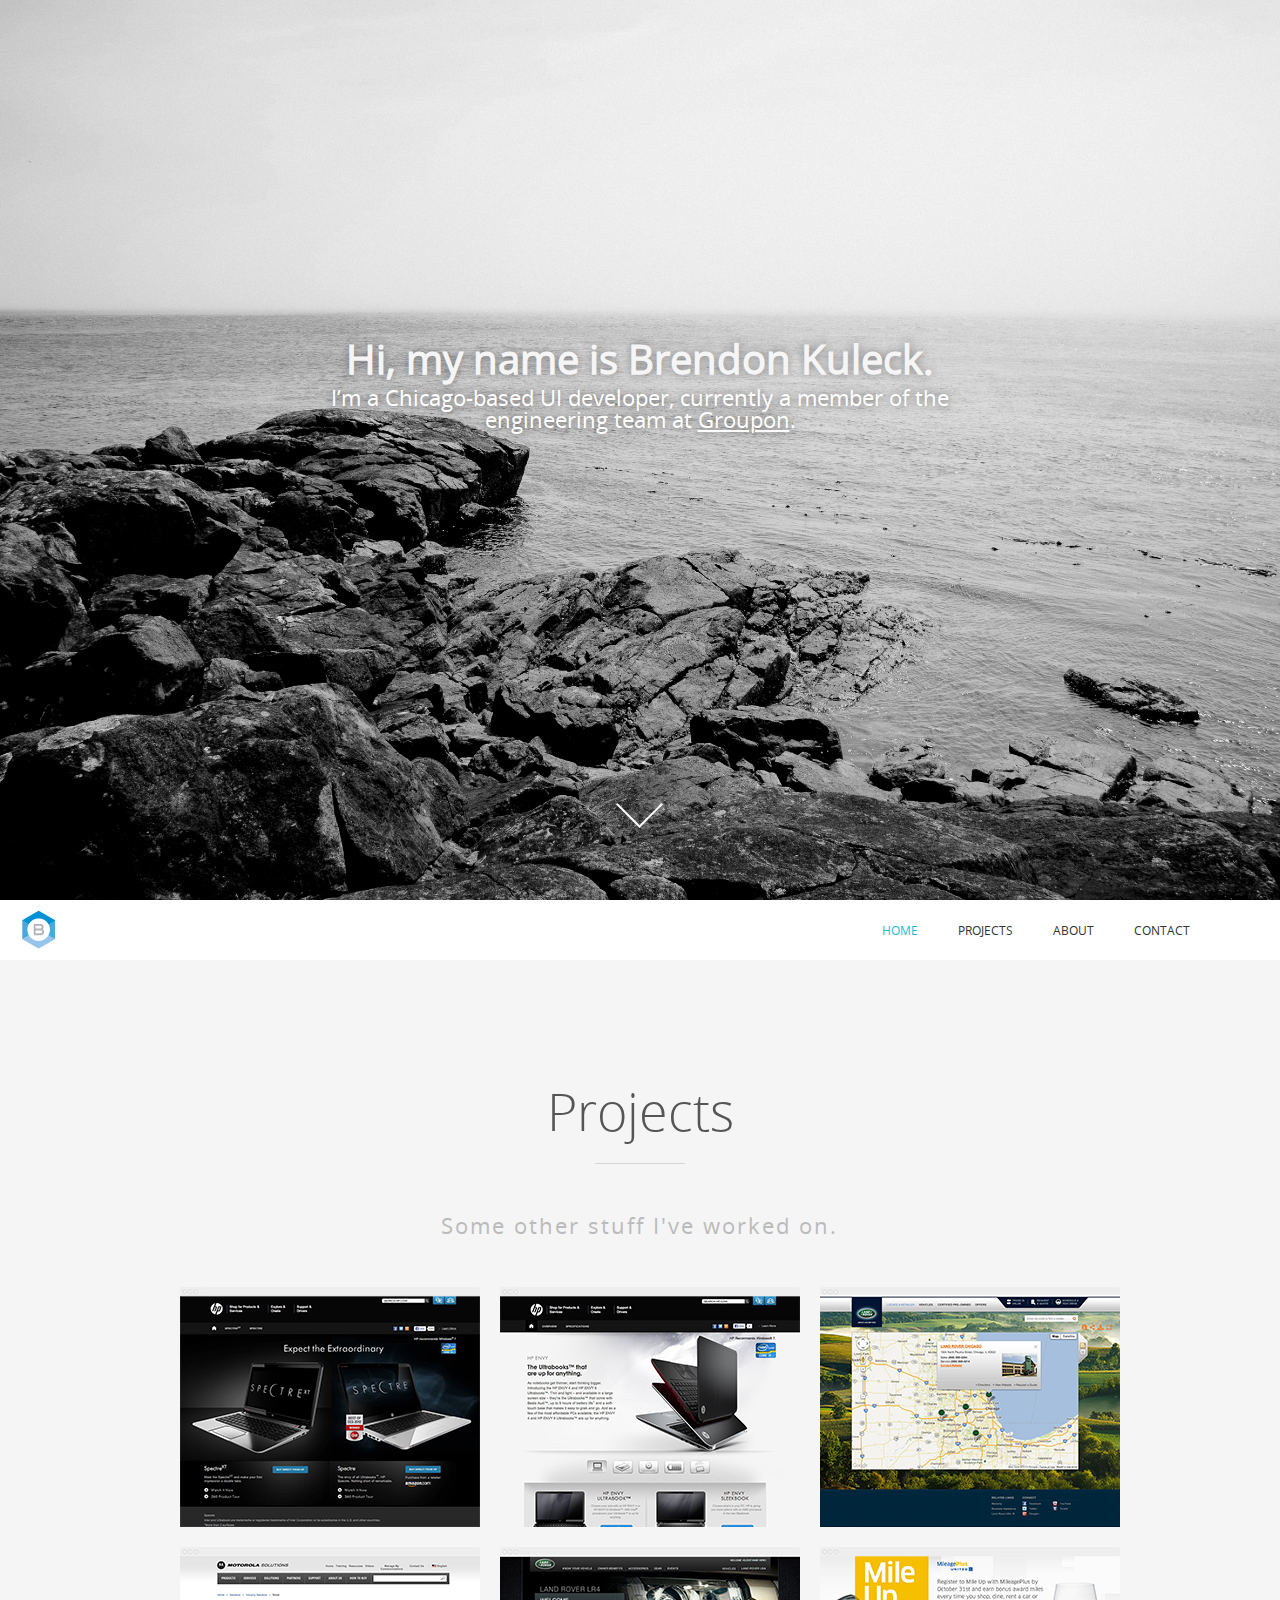
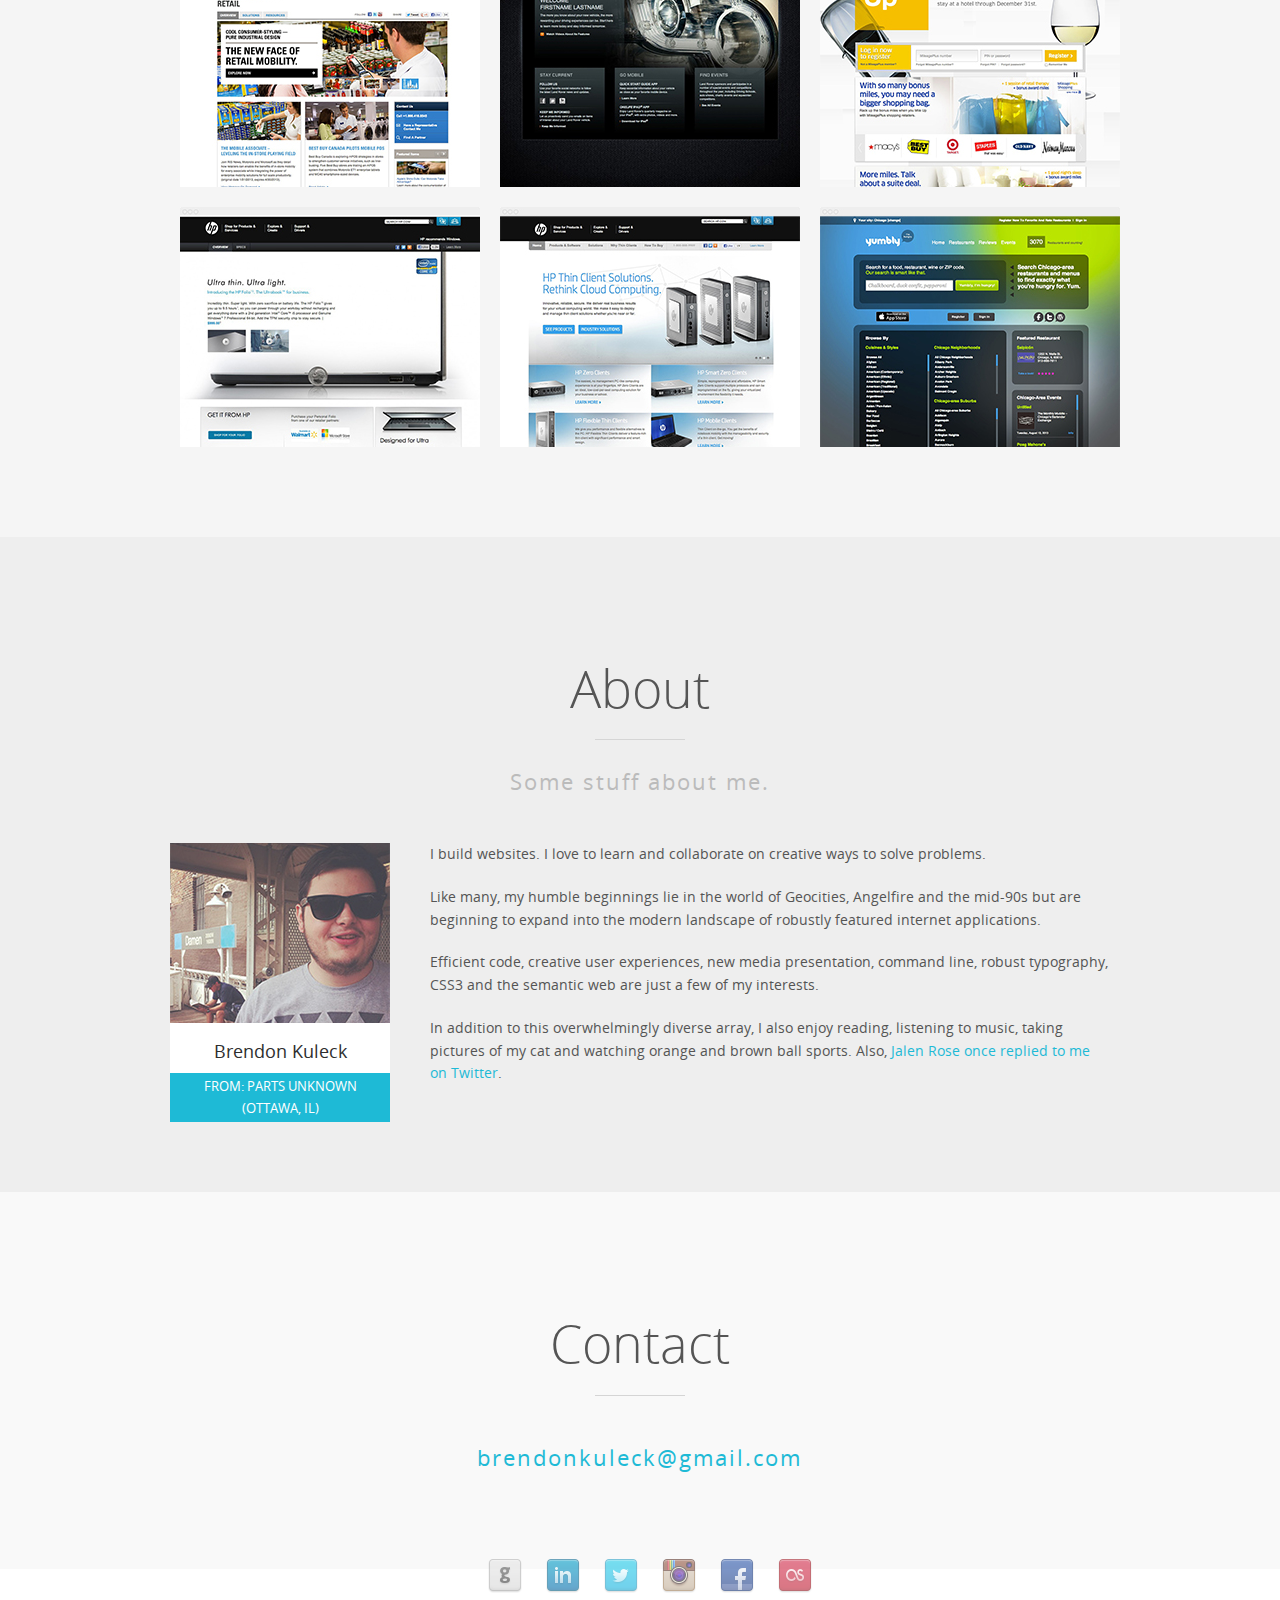
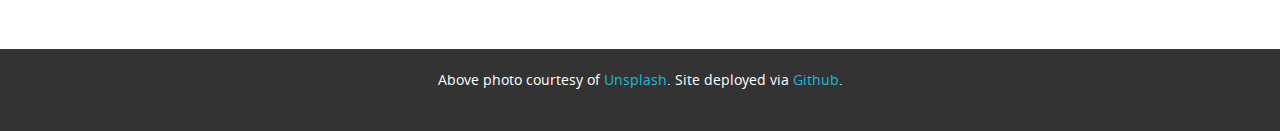
==== index.html @ dd59c775 "Updated hero tagline" ====
<!doctype html>
<!--[if lt IE 7]> <html class="no-js ie6 oldie" lang="en"> <![endif]-->
<!--[if IE 7]>    <html class="no-js ie7 oldie" lang="en"> <![endif]-->
<!--[if IE 8]>    <html class="no-js ie8 oldie" lang="en"> <![endif]-->
<!--[if IE 9]>    <html class="no-js ie9" lang="en"> <![endif]-->
<head>

  <meta charset="utf-8">
  <!-- Title and meta tag /-->
  <title>Brendon Kuleck | UI Developer</title>
  <meta name="description" content="YOUR DESCRIPTION">
  <meta name="author" content="YOURNAME">
  <meta name="keywords" content="YOUR KEYWORDS" />

  <link rel="shortcut icon" href="favicon.ico" type="image/x-icon" />

  <meta name="viewport" content="width=device-width, initial-scale=1.0, maximum-scale=1">

  <!-- Stylesheet /-->
  <link rel="stylesheet" href="css/gumby.css" type="text/css">
  <link rel="stylesheet" href="css/media.css" type="text/css"> 
  <link rel="stylesheet" href="css/style.css" type="text/css">
  <link rel="stylesheet" href="css/skeleton.css" type="text/css">
  <link rel="stylesheet" href="css/javascript.css" type="text/css">
  <link rel="stylesheet" href="css/blue.css" name="colors">   

  <script type="text/javascript" src="js/modernizr.custom.js"></script> 

</head>

<body>
  <!-- HEADER HOME ############################################### -->
  <section id="home">
  	<div class="row">
     <div id="hero-title" class="twelve columns">
      <h1>Hi, my name is Brendon Kuleck.</h1>
      <div class="eight columns centered hero-tagline">
        <p>I’m a Chicago-based UI developer, currently a member of the engineering team at <a href="http://www.groupon.com/" title="Groupon">Groupon</a>.
      </div>
      <div class="roles"></div>
    </div>
    <div id="down_button" class="fade-it"><a href="#projects"></a></div>
  </div>
</section>
<!-- END HEADER HOME ############################################### -->

<!-- NAVIGATION ############################################### -->
<div class="nav-container">
 <nav>
   <div id="logo"><a href="#"><img alt="B" src="img/logo_small.png"></a></div>
   <ul>
     <li><a href="#home" class="selected">Home</a></li>
     <li><a href="#projects">Projects</a></li>
     <li><a href="#about">About</a></li>
     <li><a href="#contact">Contact</a></li>
   </ul>
 </nav>
</div> 
<!-- END NAV ############################################### -->

<!-- PORTFOLIO ############################################### -->

<section id="projects">
  <div class="row">
    <div class="twelve columns centered">
      <h2>Projects
        <i class="title_line"></i>
      </h2>
    </div>
  </div>
  <div class="row">
    <div class="eleven columns centered">
      <p class="subtitle">Some other stuff I've worked on.</p>
    </div>
  </div>
  <div class="row">
    <div class="portfolio bottom-4" id="portfolio">
     <div class="container top-5 clearfix">
      <div id="contain"> 
        <div class="one-third column item element-3 HP" data-categories="HP Spectre">
          <a class="fancybox" href="img/img_hp-spectre-1.jpg" data-fancybox-group="gallery1" title="Homepage featuring both varieties of Spectre laptops">
            <img src="img/img_hp-spectre_thumb.jpg" alt="" class="pic" />
            <div class="img-caption">
            <div class="desc"><h3>HP Spectre</h3><p>HTML5, CSS3, jQuery, YouTube API, Git</p><span class="mag-glass"></span></div>
            </div>
          </a>
          <a class="fancybox" href="img/img_hp-spectre-2.jpg" data-fancybox-group="gallery1" title="Video embedded in jQuery lightbox using YouTube API"></a>
          <a class="fancybox" href="img/img_hp-spectre-3.jpg" data-fancybox-group="gallery1" title="360 Interactive Flash product tour opens in jQuery lightbox"></a>
          <a class="fancybox" href="img/img_hp-spectre-4.jpg" data-fancybox-group="gallery1" title="Simple hero area with 3 column body layout"></a>
          <a class="fancybox" href="img/img_hp-spectre-5.jpg" data-fancybox-group="gallery1" title="2 column layout featuring cells of varying heights"></a>
        </div>

        <div class="one-third column item element-3" data-categories="HP Envy">
          <a class="fancybox" href="img/img_hp-envy-1.jpg" data-fancybox-group="gallery2" title="jQuery carousel, nav buttons with hover effects">
            <img src="img/img_hp-envy_thumb.jpg" alt="" class="pic" />
            <div class="img-caption">
            <div class="desc"><h3>HP Envy</h3><p>HTML5, CSS3, jQuery, YouTube API, Git</p><span class="mag-glass"></span></div>
            </div>
          </a>
          <a class="fancybox" href="img/img_hp-envy-2.jpg" data-fancybox-group="gallery2" title="3 column layout below hero section"></a>
          <a class="fancybox" href="img/img_hp-envy-3.jpg" data-fancybox-group="gallery2" title="360 Interactive Flash product tour opens in jQuery lightbox"></a>
          <a class="fancybox" href="img/img_hp-envy-4.jpg" data-fancybox-group="gallery2" title="2 column layout featuring cells of varying heights"></a>
        </div>

        <div class="one-third column item element-3 Land Rover" data-categories="Land Rover">
          <a class="fancybox" href="img/img_land-rover-1.jpg" data-fancybox-group="gallery3" 
          title="Locator: Map view">
            <img src="img/img_land-rover_thumb.jpg" alt="" class="pic" />
            <div class="img-caption">
            <div class="desc"><h3>LR Dealer Locator</h3><p>HTML5, CSS3, jQuery, Googlemaps API, DocPad, Git</p><span class="mag-glass"></span></div>
            </div>
          </a>
          <a class="fancybox" href="img/img_land-rover-2.jpg" data-fancybox-group="gallery3" title="Locator: List view"></a>
          <a class="fancybox" href="img/img_land-rover-3.jpg" data-fancybox-group="gallery3" title="jQuery carousel using HTML5 data-attributes to build out the markup"></a>
          <a class="fancybox" href="img/img_land-rover-4.jpg" data-fancybox-group="gallery3" title="Certified Pre-Owned"></a>
          <a class="fancybox" href="img/img_land-rover-5.jpg" data-fancybox-group="gallery3" title="Trade In Value form, using Kelley Blue Book API"></a>
          <a class="fancybox" href="img/img_land-rover-6.jpg" data-fancybox-group="gallery3" title="Request a Quote form"></a>
          <a class="fancybox" href="img/img_land-rover-7.jpg" data-fancybox-group="gallery3" title="Schedule a Test Drive form"></a>
        </div>

        <div class="one-third column item element-3 Photography Motorola" data-categories="Moto Solutions">
          <a class="fancybox" href="img/img_moto-solutions-1.jpg" data-fancybox-group="gallery4" title="Overview with hero and sidebar jQuery carousels, jQuery tab switching functionality">
            <img src="img/img_moto-solutions_thumb.jpg" alt="" class="pic" />
            <div class="img-caption">
            <div class="desc"><h3>Moto Solutions</h3><p>HTML5, CSS3, jQuery, Brightcove API, Twitter API, Git</p><span class="mag-glass"></span></div>
            </div>
          </a>
          <a class="fancybox" href="img/img_moto-solutions-2.jpg" data-fancybox-group="gallery4" title="2 column body w/ jQuery & Twitter sidebar modules"></a>
          <a class="fancybox" href="img/img_moto-solutions-3.jpg" data-fancybox-group="gallery4" title="YouTube video embedded in jQuery lightbox"></a>
          <a class="fancybox" href="img/img_moto-solutions-4.jpg" data-fancybox-group="gallery4" title="4 column layout w/ jQuery & Twitter sidebar modules"></a>
          <a class="fancybox" href="img/img_moto-solutions-5.jpg" data-fancybox-group="gallery4" title="2 column layout w/ jQuery & Twitter sidebar modules"></a>
        </div>

        <div class="one-third column item element-3 Land Rover" data-categories="Land Rover">
          <a class="fancybox" href="img/img_lr-welcome-1.jpg" data-fancybox-group="gallery5" title="Land Rover customer landing">
            <img src="img/img_lr-welcome_thumb.jpg" alt="" class="pic" />
            <div class="img-caption">
            <div class="desc"><h3>LR Welcome Sites</h3><p>HTML5, CSS3, jQuery, YouTube API, Git</p><span class="mag-glass"></span></div>
            </div>
          </a>
          <a class="fancybox" href="img/img_lr-welcome-2.jpg" data-fancybox-group="gallery5" title="Video player (YouTube API) and video dashboard (YouTube API + jQuery)"></a>
          <a class="fancybox" href="img/img_lr-welcome-3.jpg" data-fancybox-group="gallery5" title="Videos and Titles loaded using HTML5 data-attributes"></a>
          <a class="fancybox" href="img/img_lr-welcome-4.jpg" data-fancybox-group="gallery5" title="2 column layout with side hero"></a>
          <a class="fancybox" href="img/img_lr-welcome-5.jpg" data-fancybox-group="gallery5" title="YouTube API + jQuery Accessories video"></a>
          <a class="fancybox" href="img/img_lr-welcome-6.jpg" data-fancybox-group="gallery5" title="3 column layout with bottom hero"></a>
        </div>

        <div class="one-third column item element-3 United" data-categories="United">
          <a class="fancybox" href="img/img_united-mileage-1.jpg" data-fancybox-group="gallery6" title="Landing page w/ registration form">
            <img src="img/img_united-mileage_thumb.jpg" alt="" class="pic" />
            <div class="img-caption">
            <div class="desc"><h3>United MilagePlus</h3><p>HTML5, CSS3, jQuery, Git</p><span class="mag-glass"></span></div>
            </div>
          </a>
          <a class="fancybox" href="img/img_united-mileage-2.jpg" data-fancybox-group="gallery6" title="MileagePlus offers"></a>
          <a class="fancybox" href="img/img_united-mileage-3.jpg" data-fancybox-group="gallery6" title="Registration success lightbox"></a>
          <a class="fancybox" href="img/img_united-mileage-4.jpg" data-fancybox-group="gallery6" title="Member offers"></a>
          <a class="fancybox" href="img/img_united-mileage-5.jpg" data-fancybox-group="gallery6" title="Additional Member offers"></a>
        </div>

        <div class="one-third column item element-3 HP" data-categories="HP Folio">
          <a class="fancybox" href="img/img_hp-folio-1.jpg" data-fancybox-group="gallery7" title="">
            <img src="img/img_hp-folio_thumb.jpg" alt="" class="pic" />
            <div class="img-caption">
            <div class="desc"><h3>HP Folio</h3><p>HTML5, CSS3, jQuery, Git</p><span class="mag-glass"></span></div>
            </div>
          </a>
          <a class="fancybox" href="img/img_hp-folio-2.jpg" data-fancybox-group="gallery7" title=""></a>
          <a class="fancybox" href="img/img_hp-folio-3.jpg" data-fancybox-group="gallery7" title=""></a>
          <a class="fancybox" href="img/img_hp-folio-4.jpg" data-fancybox-group="gallery7" title=""></a>
        </div>

        <div class="one-third column item element-3 HP" data-categories="HP Thin">
          <a class="fancybox" href="img/img_hp-thin-1.jpg" data-fancybox-group="gallery8" title="Landing with hero jQuery carousel, 2 column layout">
            <img src="img/img_hp-thin_thumb.jpg" alt="" class="pic" />
            <div class="img-caption">
            <div class="desc"><h3>HP Thin Clients</h3><p>HTML5, CSS3, jQuery, Git</p><span class="mag-glass"></span></div>
            </div>
          </a>
          <a class="fancybox" href="img/img_hp-thin-2.jpg" data-fancybox-group="gallery8" title="jQuery menu and sub-nav"></a>
          <a class="fancybox" href="img/img_hp-thin-3.jpg" data-fancybox-group="gallery8" title="Hero with 4 column layout"></a>
          <a class="fancybox" href="img/img_hp-thin-4.jpg" data-fancybox-group="gallery8" title=""></a>
        </div>

        <div class="one-third column item element-3 Yumbly" data-categories="Yumbly">
          <a class="fancybox" href="img/img_yumbly-1.jpg" data-fancybox-group="gallery9" title="Homepage w/ jQuery sidebar">
            <img src="img/img_yumbly_thumb.jpg" alt="" class="pic" />
            <div class="img-caption">
            <div class="desc"><h3>Yumbly</h3><p>HTML5, CSS3, jQuery</p><span class="mag-glass"></span></div>
            </div>
          </a>
          <a class="fancybox" href="img/img_yumbly-2.jpg" data-fancybox-group="gallery9" title="Homepage body widgets"></a>
          <a class="fancybox" href="img/img_yumbly-3.jpg" data-fancybox-group="gallery9" title="Restaurants w/ jQuery sidebar"></a>
          <a class="fancybox" href="img/img_yumbly-4.jpg" data-fancybox-group="gallery9" title="Restaurant detail"></a>
          <a class="fancybox" href="img/img_yumbly-5.jpg" data-fancybox-group="gallery9" title="Reviews w/ jQuery sidebar"></a>
        </div>
      </div>
    </div>
  </div>
</section>


<!-- ABOUT SECTION ############################################### -->

<section id="about">
  <div class="row">
   <div class="twelve columns centered">
    <h2>About<i class="title_line"></i></h2>
    <div class="eleven columns centered">
    <p class="subtitle">Some stuff about me.</p>
  </div>
 </div>
</div>

<div class="row">
  <div class="three columns">
    <div class="portraits">
     <img alt="PORTRAITNAME" src="img/profile.jpg"/>
     <span class="name">Brendon Kuleck</span><br/>
     <span class="poste">From: PARTS UNKNOWN (Ottawa, IL)</span>
    </div>
  </div>
  <div class="nine columns about-intro">
    <p>I build websites. I love to learn and collaborate on creative ways to solve problems.</p>
    <p>Like many, my humble beginnings lie in the world of Geocities, Angelfire and the mid-90s but are beginning to expand into the modern landscape of robustly featured internet applications.</p>
    <p>Efficient code, creative user experiences, new media presentation, command line, robust typography, CSS3 and the semantic web are just a few of my interests.</p>
    <p>In addition to this overwhelmingly diverse array, I also enjoy reading, listening to music, taking pictures of my cat and watching orange and brown ball sports. Also, <a href="https://twitter.com/JalenRose/status/277310949604601856">Jalen Rose once replied to me on Twitter</a>.</p>
  </div>
</div>  

</section>

<!-- CONTACT SECTION ############################################### -->

<section id="contact">
  <div class="row">
    <div class="twelve columns centered">
      <h2>Contact
       <i class="title_line"></i>
     </h2>
    </div>
  </div>

<div class="row">
  <div class="eleven columns centered">
    <p class="subtitle"><a href="mailto:brendonkuleck@gmail.com">brendonkuleck@gmail.com</a></p>
  </div>
</div>

<div class="twelve columns social-contact">
  <div class="social-contact_inner">
    <ul>
      <li class="social-icon_github"><a href="http://github.com/bdkay" target="_blank">&nbsp;</a></li>
      <li class="social-icon_linkedin"><a href="http://linkedin.com/in/brendonkuleck" target="_blank">&nbsp;</a></li>
      <li class="social-icon_twitter"><a href="http://twitter.com/catrainbow" target="_blank">&nbsp;</a></li>
      <li class="social-icon_instagram"><a href="http://instagram.com/bdkay" target="_blank">&nbsp;</a></li>
      <li class="social-icon_facebook"><a href="http://facebook.com/brendon.kuleck" target="_blank">&nbsp;</a></li>
      <li class="social-icon_lastfm"><a href="http://last.fm/user/bdkay"  target="_blank">&nbsp;</a></li>
    </ul>
  </div>
</div>
</section>


<!-- END CONTACT SECTION ############################################### -->


<!-- TWITTER MODULE ############################################### -->  

<section id="twitter_module">
 
</section>

<!-- END TWITTER MODULE ############################################### -->  


<!-- FOOTER ############################################### -->

<footer>
 <div class="row">
   <div class="twelve columns">
    <p>Above photo courtesy of <a href="http://unsplash.com/" target="_blank">Unsplash</a>. Site deployed via <a href="http://github.com" target="_blank">Github</a>.</p>
  </div>
</div>

</footer>

<!-- END FOOTER ############################################### -->


<!-- JAVASCRIPTS ############################################### -->  

<script src="js/jquery-1.9.1.min.js" type="text/javascript"></script>
<script src="js/jquery.scrollto.js"></script>
<script src="js/waypoints.min.js" type="text/javascript"></script>
<script src="js/twitter/jquery.tweet.js"type="text/javascript"></script>
<script src="js/scripts.js" type="text/javascript"></script>
<script src="js/fancybox/jquery.fancybox.js"></script>
<script src="js/colortip.js"></script>
<script src="js/jquery.qtip-1.0.0-rc3.min.js"></script>


<!-- END JAVASCRIPTS ############################################### -->  

  <!--[if lt IE 7 ]>
    <script src="//ajax.googleapis.com/ajax/libs/chrome-frame/1.0.3/CFInstall.min.js"></script>
    <script>window.attachEvent('onload',function(){CFInstall.check({mode:'overlay'})})</script>
    <![endif]-->

</body>
</html>
---- css/gumby.css ----
@charset "UTF-8";
/*
* Gumby Framework Version 2.0
* ---------------------------
* Follow @gumbycss on twitter and spread the love.
* We worked super hard on making this awesome and released it to the web.
* All we ask is you leave this intact. #gumbyisawesome
*
* http://www.gumbyframework.com/
*/
html, body, div, span, applet, object, iframe, h1, h2, h3, h4, h5, h6, p, blockquote, pre, a, abbr, acronym, address, big, cite, code, del, dfn, em, img, ins, kbd, q, s, samp, small, strike, strong, sub, sup, tt, var, b, u, i, center, dl, dt, dd, ol, ul, li, fieldset, form, label, legend, table, caption, tbody, tfoot, thead, tr, th, td, article, aside, canvas, details, embed, figure, figcaption, footer, header, hgroup, menu, nav, output, ruby, section, summary, time, mark, audio, video {
  margin: 0;
  padding: 0;
  border: 0;
  font: inherit;
  font-size: 100%;
  vertical-align: baseline; }

html {
  line-height: 1; }

ol, ul {
  list-style: none; }

table {
  border-collapse: collapse;
  border-spacing: 0; }

caption, th, td {
  text-align: left;
  font-weight: normal;
  vertical-align: middle; }

q, blockquote {
  quotes: none; }

q:before, q:after, blockquote:before, blockquote:after {
  content: "";
  content: none; }

a img {
  border: none; }

a, a:hover {
  text-decoration: none; }

article, aside, details, figcaption, figure, footer, header, hgroup, menu, nav, section, summary {
  display: block; }

* html {
  font-size: 100%; }

html {
  font-size: 14px;
  line-height: 1.625em; }

html * {
  -webkit-box-sizing: border-box;
  -moz-box-sizing: border-box;
  box-sizing: border-box; }

body {
  background: white;
  font-family: "Open Sans";
  font-weight: 400;
  color: #555555;
  position: relative;
  -webkit-font-smoothing: antialiased; }

@media only screen and (max-width: 767px) {
  body {
    -webkit-text-size-adjust: none;
    -ms-text-size-adjust: none;
    width: 100%;
    min-width: 0; } }
.hide {
  display: none; }

.hide.active, .show {
  display: block; }

.fixed {
  position: fixed; }

@media only screen and (max-width: 768px) {
  .fixed {
    position: relative !important; } }
/*=================================================

	+++ LE GRID +++
	A Responsive Grid -- Gumby defaults to a standard 960 grid,
	but you can change it to whatever you'd like.
 ==================================================*/
/*.container { padding: 0px $gutter-in-px;
}*/
.row {
  width: 100%;
  max-width: 940px;
  min-width: 320px;
  margin: 0 auto; }

@media only screen and (max-width: 960px) {
  .row {
    padding: 0 20px; } }
.row .row {
  min-width: 0px; }

@media only screen and (max-width: 960px) {
  .row .row {
    padding: 0; } }
/* To fix the grid into a different size, set max-width to your desired width */
.column, .columns {
  margin-left: 2.12766%;
  float: left;
  min-height: 1px;
  position: relative;
  -webkit-box-sizing: border-box;
  -moz-box-sizing: border-box;
  box-sizing: border-box; }

.column:first-child, .columns:first-child, .alpha {
  margin-left: 0px; }

.column.omega, .columns.omega {
  float: right; }

/* Column Classes */
.row .one.column, .row .one.columns, .sixteen.colgrid .row .one.columns {
  width: 6.38298%; }

.row .two.columns {
  width: 14.89362%; }

.row .three.columns {
  width: 23.40426%; }

.row .four.columns {
  width: 31.91489%; }

.row .five.columns {
  width: 40.42553%; }

.row .six.columns {
  width: 48.93617%; }

.row .seven.columns {
  width: 57.44681%; }

.row .eight.columns {
  width: 65.95745%; }

.row .nine.columns {
  width: 74.46809%; }

.row .ten.columns {
  width: 82.97872%; }

.row .eleven.columns {
  width: 91.48936%; }

.row .twelve.columns {
  width: 100%; }

/* Push Classes */
.row .push_one {
  margin-left: 10.6383%; }

.row .push_one:first-child {
  margin-left: 8.51064%; }

.row .push_two {
  margin-left: 19.14894%; }

.row .push_two:first-child {
  margin-left: 17.02128%; }

.row .push_three {
  margin-left: 27.65957%; }

.row .push_three:first-child {
  margin-left: 25.53191%; }

.row .push_four {
  margin-left: 36.17021%; }

.row .push_four:first-child {
  margin-left: 34.04255%; }

.row .push_five {
  margin-left: 44.68085%; }

.row .push_five:first-child {
  margin-left: 42.55319%; }

.row .push_six {
  margin-left: 53.19149%; }

.row .push_six:first-child {
  margin-left: 51.06383%; }

.row .push_seven {
  margin-left: 61.70213%; }

.row .push_seven:first-child {
  margin-left: 59.57447%; }

.row .push_eight {
  margin-left: 70.21277%; }

.row .push_eight:first-child {
  margin-left: 68.08511%; }

.row .push_nine {
  margin-left: 78.7234%; }

.row .push_nine:first-child {
  margin-left: 76.59574%; }

.row .push_ten {
  margin-left: 87.23404%; }

.row .push_ten:first-child {
  margin-left: 85.10638%; }

.row .push_eleven {
  margin-left: 95.74468%; }

.row .push_eleven:first-child {
  margin-left: 93.61702%; }

/* Centered Classes */
.row .one.centered {
  margin-left: 46.80851%; }

.row .two.centered {
  margin-left: 42.55319%; }

.row .three.centered {
  margin-left: 38.29787%; }

.row .four.centered {
  margin-left: 34.04255%; }

.row .five.centered {
  margin-left: 29.78723%; }

.row .six.centered {
  margin-left: 25.53191%; }

.row .seven.centered {
  margin-left: 21.2766%; }

.row .eight.centered {
  margin-left: 17.02128%; }

.row .nine.centered {
  margin-left: 12.76596%; }

.row .ten.centered {
  margin-left: 8.51064%; }

.row .eleven.centered {
  margin-left: 4.25532%; }

/* Hybrid Grid Columns */
.sixteen.colgrid .row .one.column, .sixteen.colgrid .row .one.columns {
  width: 4.25532%; }

.sixteen.colgrid .row .two.columns {
  width: 10.6383%; }

.sixteen.colgrid .row .three.columns {
  width: 17.02128%; }

.sixteen.colgrid .row .four.columns {
  width: 23.40426%; }

.sixteen.colgrid .row .five.columns {
  width: 29.78723%; }

.sixteen.colgrid .row .six.columns {
  width: 36.17021%; }

.sixteen.colgrid .row .seven.columns {
  width: 42.55319%; }

.sixteen.colgrid .row .eight.columns {
  width: 48.93617%; }

.sixteen.colgrid .row .nine.columns {
  width: 55.31915%; }

.sixteen.colgrid .row .ten.columns {
  width: 61.70213%; }

.sixteen.colgrid .row .eleven.columns {
  width: 68.08511%; }

.sixteen.colgrid .row .twelve.columns {
  width: 74.46809%; }

.sixteen.colgrid .row .thirteen.columns {
  width: 80.85106%; }

.sixteen.colgrid .row .fourteen.columns {
  width: 87.23404%; }

.sixteen.colgrid .row .fifteen.columns {
  width: 93.61702%; }

.sixteen.colgrid .row .sixteen.columns {
  width: 100%; }

/* Hybrid Push Classes */
.sixteen.colgrid .row .push_one {
  margin-left: 8.51064%; }

.sixteen.colgrid .row .push_one:first-child {
  margin-left: 6.38298%; }

.sixteen.colgrid .row .push_two {
  margin-left: 14.89362%; }

.sixteen.colgrid .row .push_two:first-child {
  margin-left: 12.76596%; }

.sixteen.colgrid .row .push_three {
  margin-left: 21.2766%; }

.sixteen.colgrid .row .push_three:first-child {
  margin-left: 19.14894%; }

.sixteen.colgrid .row .push_four {
  margin-left: 27.65957%; }

.sixteen.colgrid .row .push_four:first-child {
  margin-left: 25.53191%; }

.sixteen.colgrid .row .push_five {
  margin-left: 34.04255%; }

.sixteen.colgrid .row .push_five:first-child {
  margin-left: 31.91489%; }

.sixteen.colgrid .row .push_six {
  margin-left: 40.42553%; }

.sixteen.colgrid .row .push_six:first-child {
  margin-left: 38.29787%; }

.sixteen.colgrid .row .push_seven {
  margin-left: 46.80851%; }

.sixteen.colgrid .row .push_seven:first-child {
  margin-left: 44.68085%; }

.sixteen.colgrid .row .push_eight {
  margin-left: 53.19149%; }

.sixteen.colgrid .row .push_eight:first-child {
  margin-left: 51.06383%; }

.sixteen.colgrid .row .push_nine {
  margin-left: 59.57447%; }

.sixteen.colgrid .row .push_nine:first-child {
  margin-left: 57.44681%; }

.sixteen.colgrid .row .push_ten {
  margin-left: 65.95745%; }

.sixteen.colgrid .row .push_ten:first-child {
  margin-left: 63.82979%; }

.sixteen.colgrid .row .push_eleven {
  margin-left: 72.34043%; }

.sixteen.colgrid .row .push_eleven:first-child {
  margin-left: 70.21277%; }

.sixteen.colgrid .row .push_twelve {
  margin-left: 78.7234%; }

.sixteen.colgrid .row .push_twelve:first-child {
  margin-left: 76.59574%; }

.sixteen.colgrid .row .push_thirteen {
  margin-left: 85.10638%; }

.sixteen.colgrid .row .push_thirteen:first-child {
  margin-left: 82.97872%; }

.sixteen.colgrid .row .push_fourteen {
  margin-left: 91.48936%; }

.sixteen.colgrid .row .push_fourteen:first-child {
  margin-left: 89.3617%; }

.sixteen.colgrid .row .push_fifteen {
  margin-left: 97.87234%; }

.sixteen.colgrid .row .push_fifteen:first-child {
  margin-left: 95.74468%; }

/* Hybrid Centered Classes */
.sixteen.colgrid .row .one.centered {
  margin-left: 47.87234%; }

.sixteen.colgrid .row .two.centered {
  margin-left: 44.68085%; }

.sixteen.colgrid .row .three.centered {
  margin-left: 41.48936%; }

.sixteen.colgrid .row .four.centered {
  margin-left: 38.29787%; }

.sixteen.colgrid .row .five.centered {
  margin-left: 35.10638%; }

.sixteen.colgrid .row .six.centered {
  margin-left: 31.91489%; }

.sixteen.colgrid .row .seven.centered {
  margin-left: 28.7234%; }

.sixteen.colgrid .row .eight.centered {
  margin-left: 25.53191%; }

.sixteen.colgrid .row .nine.centered {
  margin-left: 22.34043%; }

.sixteen.colgrid .row .ten.centered {
  margin-left: 19.14894%; }

.sixteen.colgrid .row .eleven.centered {
  margin-left: 15.95745%; }

.sixteen.colgrid .row .twelve.centered {
  margin-left: 12.76596%; }

.sixteen.colgrid .row .thirteen.centered {
  margin-left: 9.57447%; }

.sixteen.colgrid .row .fourteen.centered {
  margin-left: 6.38298%; }

.sixteen.colgrid .row .fifteen.centered {
  margin-left: 3.19149%; }

.pull_right {
  float: right; }

.pull_left {
  float: left; }

img, object, embed {
  max-width: 100%;
  height: auto; }

img {
  -ms-interpolation-mode: bicubic; }

#map_canvas img, .map_canvas img {
  max-width: none !important; }

/* Tile Grid */
.tiles {
  display: block;
  overflow: hidden; }

.tiles > li {
  display: block;
  height: auto;
  float: left;
  padding-bottom: 0; }

.tiles.two_up {
  margin-left: -4%; }

.tiles.two_up > li {
  margin-left: 4%;
  width: 46%; }

.tiles.three_up, .tiles.four_up {
  margin-left: -2%; }

.tiles.three_up > li {
  margin-left: 2%;
  width: 31.3%; }

.tiles.four_up > li {
  margin-left: 2%;
  width: 23%; }

.tiles.five_up {
  margin-left: -1.5%; }

.tiles.five_up > li {
  margin-left: 1.5%;
  width: 18.5%; }

/* Nicolas Gallagher's micro clearfix */
.clearfix {
  *zoom: 1; }

.clearfix:before, .clearfix:after {
  content: "";
  display: table; }

.clearfix:after {
  clear: both; }

.row {
  *zoom: 1; }

.row:before, .row:after {
  content: "";
  display: table; }

.row:after {
  clear: both; }

.valign {
  display: table;
  width: 100%; }

.valign > div {
  display: table-cell;
  vertical-align: middle; }

.valign ​ > article {
  display: table-cell;
  vertical-align: middle; }

/* Mobile */
@media only screen and (max-width: 767px) {
  body {
    -webkit-text-size-adjust: none;
    -ms-text-size-adjust: none;
    width: 100%;
    min-width: 0; }

  .container {
    min-width: 0;
    margin-left: 0;
    margin-right: 0; }

  .row {
    width: 100%;
    min-width: 0;
    margin-left: 0;
    margin-right: 0; }

  .row .row .column, .row .row .columns {
    padding: 0; }

  .row .centered {
    margin: 0 !important; }

  .column, .columns {
    width: auto !important;
    float: none;
    margin-left: 0;
    margin-right: 0; }

  .column:last-child, .columns:last-child {
    margin-right: 0;
    float: none; }

  [class*="column"] + [class*="column"]:last-child {
    float: none; }

  [class*="column"]:before {
    display: table; }

  [class*="column"]:after {
    display: table;
    clear: both; }

  [class^="push_"], [class*="push_"] {
    margin-left: 0 !important; } }
/* Icons */
[class^="icon-"] a:before, [class*=" icon-"] a:before, [class^="icon-"] a:after, [class*=" icon-"] a:after, i[class^="icon-"], i[class*=" icon-"] {
  font-family: "entypo";
  position: absolute;
  text-decoration: none;
  zoom: 1; }

i[class^="icon-"], i[class*=" icon-"] {
  display: inline-block;
  position: static;
  min-width: 20px;
  margin: 0 5px;
  text-align: center; }

.icon-note.icon-left a:before, .icon-note.icon-right a:after {
  content: "\266a";
  height: inherit; }

i.icon-note:before {
  content: "\266a";
  height: inherit; }

.icon-note-beamed.icon-left a:before, .icon-note-beamed.icon-right a:after {
  content: "\266b";
  height: inherit; }

i.icon-note-beamed:before {
  content: "\266b";
  height: inherit; }

.icon-music.icon-left a:before, .icon-music.icon-right a:after {
  content: "🎵";
  height: inherit; }

i.icon-music:before {
  content: "🎵";
  height: inherit; }

.icon-search.icon-left a:before, .icon-search.icon-right a:after {
  content: "🔍";
  height: inherit; }

i.icon-search:before {
  content: "🔍";
  height: inherit; }

.icon-flashlight.icon-left a:before, .icon-flashlight.icon-right a:after {
  content: "🔦";
  height: inherit; }

i.icon-flashlight:before {
  content: "🔦";
  height: inherit; }

.icon-mail.icon-left a:before, .icon-mail.icon-right a:after {
  content: "\2709";
  height: inherit; }

i.icon-mail:before {
  content: "\2709";
  height: inherit; }

.icon-heart.icon-left a:before, .icon-heart.icon-right a:after {
  content: "\2665";
  height: inherit; }

i.icon-heart:before {
  content: "\2665";
  height: inherit; }

.icon-heart-empty.icon-left a:before, .icon-heart-empty.icon-right a:after {
  content: "\2661";
  height: inherit; }

i.icon-heart-empty:before {
  content: "\2661";
  height: inherit; }

.icon-star.icon-left a:before, .icon-star.icon-right a:after {
  content: "\2605";
  height: inherit; }

i.icon-star:before {
  content: "\2605";
  height: inherit; }

.icon-star-empty.icon-left a:before, .icon-star-empty.icon-right a:after {
  content: "\2606";
  height: inherit; }

i.icon-star-empty:before {
  content: "\2606";
  height: inherit; }

.icon-user.icon-left a:before, .icon-user.icon-right a:after {
  content: "👤";
  height: inherit; }

i.icon-user:before {
  content: "👤";
  height: inherit; }

.icon-users.icon-left a:before, .icon-users.icon-right a:after {
  content: "👥";
  height: inherit; }

i.icon-users:before {
  content: "👥";
  height: inherit; }

.icon-user-add.icon-left a:before, .icon-user-add.icon-right a:after {
  content: "\e700";
  height: inherit; }

i.icon-user-add:before {
  content: "\e700";
  height: inherit; }

.icon-video.icon-left a:before, .icon-video.icon-right a:after {
  content: "🎬";
  height: inherit; }

i.icon-video:before {
  content: "🎬";
  height: inherit; }

.icon-picture.icon-left a:before, .icon-picture.icon-right a:after {
  content: "🌄";
  height: inherit; }

i.icon-picture:before {
  content: "🌄";
  height: inherit; }

.icon-camera.icon-left a:before, .icon-camera.icon-right a:after {
  content: "📷";
  height: inherit; }

i.icon-camera:before {
  content: "📷";
  height: inherit; }

.icon-layout.icon-left a:before, .icon-layout.icon-right a:after {
  content: "\268f";
  height: inherit; }

i.icon-layout:before {
  content: "\268f";
  height: inherit; }

.icon-menu.icon-left a:before, .icon-menu.icon-right a:after {
  content: "\2630";
  height: inherit; }

i.icon-menu:before {
  content: "\2630";
  height: inherit; }

.icon-check.icon-left a:before, .icon-check.icon-right a:after {
  content: "\2713";
  height: inherit; }

i.icon-check:before {
  content: "\2713";
  height: inherit; }

.icon-cancel.icon-left a:before, .icon-cancel.icon-right a:after {
  content: "\2715";
  height: inherit; }

i.icon-cancel:before {
  content: "\2715";
  height: inherit; }

.icon-cancel-circled.icon-left a:before, .icon-cancel-circled.icon-right a:after {
  content: "\2716";
  height: inherit; }

i.icon-cancel-circled:before {
  content: "\2716";
  height: inherit; }

.icon-cancel-squared.icon-left a:before, .icon-cancel-squared.icon-right a:after {
  content: "\274e";
  height: inherit; }

i.icon-cancel-squared:before {
  content: "\274e";
  height: inherit; }

.icon-plus.icon-left a:before, .icon-plus.icon-right a:after {
  content: "\2b";
  height: inherit; }

i.icon-plus:before {
  content: "\2b";
  height: inherit; }

.icon-plus-circled.icon-left a:before, .icon-plus-circled.icon-right a:after {
  content: "\2795";
  height: inherit; }

i.icon-plus-circled:before {
  content: "\2795";
  height: inherit; }

.icon-plus-squared.icon-left a:before, .icon-plus-squared.icon-right a:after {
  content: "\229e";
  height: inherit; }

i.icon-plus-squared:before {
  content: "\229e";
  height: inherit; }

.icon-minus.icon-left a:before, .icon-minus.icon-right a:after {
  content: "\2d";
  height: inherit; }

i.icon-minus:before {
  content: "\2d";
  height: inherit; }

.icon-minus-circled.icon-left a:before, .icon-minus-circled.icon-right a:after {
  content: "\2796";
  height: inherit; }

i.icon-minus-circled:before {
  content: "\2796";
  height: inherit; }

.icon-minus-squared.icon-left a:before, .icon-minus-squared.icon-right a:after {
  content: "\229f";
  height: inherit; }

i.icon-minus-squared:before {
  content: "\229f";
  height: inherit; }

.icon-help.icon-left a:before, .icon-help.icon-right a:after {
  content: "\2753";
  height: inherit; }

i.icon-help:before {
  content: "\2753";
  height: inherit; }

.icon-help-circled.icon-left a:before, .icon-help-circled.icon-right a:after {
  content: "\e704";
  height: inherit; }

i.icon-help-circled:before {
  content: "\e704";
  height: inherit; }

.icon-info.icon-left a:before, .icon-info.icon-right a:after {
  content: "\2139";
  height: inherit; }

i.icon-info:before {
  content: "\2139";
  height: inherit; }

.icon-info-circled.icon-left a:before, .icon-info-circled.icon-right a:after {
  content: "\e705";
  height: inherit; }

i.icon-info-circled:before {
  content: "\e705";
  height: inherit; }

.icon-back.icon-left a:before, .icon-back.icon-right a:after {
  content: "🔙";
  height: inherit; }

i.icon-back:before {
  content: "🔙";
  height: inherit; }

.icon-home.icon-left a:before, .icon-home.icon-right a:after {
  content: "\2302";
  height: inherit; }

i.icon-home:before {
  content: "\2302";
  height: inherit; }

.icon-link.icon-left a:before, .icon-link.icon-right a:after {
  content: "🔗";
  height: inherit; }

i.icon-link:before {
  content: "🔗";
  height: inherit; }

.icon-attach.icon-left a:before, .icon-attach.icon-right a:after {
  content: "📎";
  height: inherit; }

i.icon-attach:before {
  content: "📎";
  height: inherit; }

.icon-lock.icon-left a:before, .icon-lock.icon-right a:after {
  content: "🔒";
  height: inherit; }

i.icon-lock:before {
  content: "🔒";
  height: inherit; }

.icon-lock-open.icon-left a:before, .icon-lock-open.icon-right a:after {
  content: "🔓";
  height: inherit; }

i.icon-lock-open:before {
  content: "🔓";
  height: inherit; }

.icon-eye.icon-left a:before, .icon-eye.icon-right a:after {
  content: "\e70a";
  height: inherit; }

i.icon-eye:before {
  content: "\e70a";
  height: inherit; }

.icon-tag.icon-left a:before, .icon-tag.icon-right a:after {
  content: "\e70c";
  height: inherit; }

i.icon-tag:before {
  content: "\e70c";
  height: inherit; }

.icon-bookmark.icon-left a:before, .icon-bookmark.icon-right a:after {
  content: "🔖";
  height: inherit; }

i.icon-bookmark:before {
  content: "🔖";
  height: inherit; }

.icon-bookmarks.icon-left a:before, .icon-bookmarks.icon-right a:after {
  content: "📑";
  height: inherit; }

i.icon-bookmarks:before {
  content: "📑";
  height: inherit; }

.icon-flag.icon-left a:before, .icon-flag.icon-right a:after {
  content: "\2691";
  height: inherit; }

i.icon-flag:before {
  content: "\2691";
  height: inherit; }

.icon-thumbs-up.icon-left a:before, .icon-thumbs-up.icon-right a:after {
  content: "👍";
  height: inherit; }

i.icon-thumbs-up:before {
  content: "👍";
  height: inherit; }

.icon-thumbs-down.icon-left a:before, .icon-thumbs-down.icon-right a:after {
  content: "👎";
  height: inherit; }

i.icon-thumbs-down:before {
  content: "👎";
  height: inherit; }

.icon-download.icon-left a:before, .icon-download.icon-right a:after {
  content: "📥";
  height: inherit; }

i.icon-download:before {
  content: "📥";
  height: inherit; }

.icon-upload.icon-left a:before, .icon-upload.icon-right a:after {
  content: "📤";
  height: inherit; }

i.icon-upload:before {
  content: "📤";
  height: inherit; }

.icon-upload-cloud.icon-left a:before, .icon-upload-cloud.icon-right a:after {
  content: "\e711";
  height: inherit; }

i.icon-upload-cloud:before {
  content: "\e711";
  height: inherit; }

.icon-reply.icon-left a:before, .icon-reply.icon-right a:after {
  content: "\e712";
  height: inherit; }

i.icon-reply:before {
  content: "\e712";
  height: inherit; }

.icon-reply-all.icon-left a:before, .icon-reply-all.icon-right a:after {
  content: "\e713";
  height: inherit; }

i.icon-reply-all:before {
  content: "\e713";
  height: inherit; }

.icon-forward.icon-left a:before, .icon-forward.icon-right a:after {
  content: "\27a6";
  height: inherit; }

i.icon-forward:before {
  content: "\27a6";
  height: inherit; }

.icon-quote.icon-left a:before, .icon-quote.icon-right a:after {
  content: "\275e";
  height: inherit; }

i.icon-quote:before {
  content: "\275e";
  height: inherit; }

.icon-code.icon-left a:before, .icon-code.icon-right a:after {
  content: "\e714";
  height: inherit; }

i.icon-code:before {
  content: "\e714";
  height: inherit; }

.icon-export.icon-left a:before, .icon-export.icon-right a:after {
  content: "\e715";
  height: inherit; }

i.icon-export:before {
  content: "\e715";
  height: inherit; }

.icon-pencil.icon-left a:before, .icon-pencil.icon-right a:after {
  content: "\270e";
  height: inherit; }

i.icon-pencil:before {
  content: "\270e";
  height: inherit; }

.icon-feather.icon-left a:before, .icon-feather.icon-right a:after {
  content: "\2712";
  height: inherit; }

i.icon-feather:before {
  content: "\2712";
  height: inherit; }

.icon-print.icon-left a:before, .icon-print.icon-right a:after {
  content: "\e716";
  height: inherit; }

i.icon-print:before {
  content: "\e716";
  height: inherit; }

.icon-retweet.icon-left a:before, .icon-retweet.icon-right a:after {
  content: "\e717";
  height: inherit; }

i.icon-retweet:before {
  content: "\e717";
  height: inherit; }

.icon-keyboard.icon-left a:before, .icon-keyboard.icon-right a:after {
  content: "\2328";
  height: inherit; }

i.icon-keyboard:before {
  content: "\2328";
  height: inherit; }

.icon-comment.icon-left a:before, .icon-comment.icon-right a:after {
  content: "\e718";
  height: inherit; }

i.icon-comment:before {
  content: "\e718";
  height: inherit; }

.icon-chat.icon-left a:before, .icon-chat.icon-right a:after {
  content: "\e720";
  height: inherit; }

i.icon-chat:before {
  content: "\e720";
  height: inherit; }

.icon-bell.icon-left a:before, .icon-bell.icon-right a:after {
  content: "🔔";
  height: inherit; }

i.icon-bell:before {
  content: "🔔";
  height: inherit; }

.icon-attention.icon-left a:before, .icon-attention.icon-right a:after {
  content: "\26a0";
  height: inherit; }

i.icon-attention:before {
  content: "\26a0";
  height: inherit; }

.icon-alert.icon-left a:before, .icon-alert.icon-right a:after {
  content: "💥";
  height: inherit; }

i.icon-alert:before {
  content: "💥";
  height: inherit; }

.icon-vcard.icon-left a:before, .icon-vcard.icon-right a:after {
  content: "\e722";
  height: inherit; }

i.icon-vcard:before {
  content: "\e722";
  height: inherit; }

.icon-address.icon-left a:before, .icon-address.icon-right a:after {
  content: "\e723";
  height: inherit; }

i.icon-address:before {
  content: "\e723";
  height: inherit; }

.icon-location.icon-left a:before, .icon-location.icon-right a:after {
  content: "\e724";
  height: inherit; }

i.icon-location:before {
  content: "\e724";
  height: inherit; }

.icon-map.icon-left a:before, .icon-map.icon-right a:after {
  content: "\e727";
  height: inherit; }

i.icon-map:before {
  content: "\e727";
  height: inherit; }

.icon-direction.icon-left a:before, .icon-direction.icon-right a:after {
  content: "\27a2";
  height: inherit; }

i.icon-direction:before {
  content: "\27a2";
  height: inherit; }

.icon-compass.icon-left a:before, .icon-compass.icon-right a:after {
  content: "\e728";
  height: inherit; }

i.icon-compass:before {
  content: "\e728";
  height: inherit; }

.icon-cup.icon-left a:before, .icon-cup.icon-right a:after {
  content: "\2615";
  height: inherit; }

i.icon-cup:before {
  content: "\2615";
  height: inherit; }

.icon-trash.icon-left a:before, .icon-trash.icon-right a:after {
  content: "\e729";
  height: inherit; }

i.icon-trash:before {
  content: "\e729";
  height: inherit; }

.icon-doc.icon-left a:before, .icon-doc.icon-right a:after {
  content: "\e730";
  height: inherit; }

i.icon-doc:before {
  content: "\e730";
  height: inherit; }

.icon-docs.icon-left a:before, .icon-docs.icon-right a:after {
  content: "\e736";
  height: inherit; }

i.icon-docs:before {
  content: "\e736";
  height: inherit; }

.icon-doc-landscape.icon-left a:before, .icon-doc-landscape.icon-right a:after {
  content: "\e737";
  height: inherit; }

i.icon-doc-landscape:before {
  content: "\e737";
  height: inherit; }

.icon-doc-text.icon-left a:before, .icon-doc-text.icon-right a:after {
  content: "📄";
  height: inherit; }

i.icon-doc-text:before {
  content: "📄";
  height: inherit; }

.icon-doc-text-inv.icon-left a:before, .icon-doc-text-inv.icon-right a:after {
  content: "\e731";
  height: inherit; }

i.icon-doc-text-inv:before {
  content: "\e731";
  height: inherit; }

.icon-newspaper.icon-left a:before, .icon-newspaper.icon-right a:after {
  content: "📰";
  height: inherit; }

i.icon-newspaper:before {
  content: "📰";
  height: inherit; }

.icon-book-open.icon-left a:before, .icon-book-open.icon-right a:after {
  content: "📖";
  height: inherit; }

i.icon-book-open:before {
  content: "📖";
  height: inherit; }

.icon-book.icon-left a:before, .icon-book.icon-right a:after {
  content: "📕";
  height: inherit; }

i.icon-book:before {
  content: "📕";
  height: inherit; }

.icon-folder.icon-left a:before, .icon-folder.icon-right a:after {
  content: "📁";
  height: inherit; }

i.icon-folder:before {
  content: "📁";
  height: inherit; }

.icon-archive.icon-left a:before, .icon-archive.icon-right a:after {
  content: "\e738";
  height: inherit; }

i.icon-archive:before {
  content: "\e738";
  height: inherit; }

.icon-box.icon-left a:before, .icon-box.icon-right a:after {
  content: "📦";
  height: inherit; }

i.icon-box:before {
  content: "📦";
  height: inherit; }

.icon-rss.icon-left a:before, .icon-rss.icon-right a:after {
  content: "\e73a";
  height: inherit; }

i.icon-rss:before {
  content: "\e73a";
  height: inherit; }

.icon-phone.icon-left a:before, .icon-phone.icon-right a:after {
  content: "📞";
  height: inherit; }

i.icon-phone:before {
  content: "📞";
  height: inherit; }

.icon-cog.icon-left a:before, .icon-cog.icon-right a:after {
  content: "\2699";
  height: inherit; }

i.icon-cog:before {
  content: "\2699";
  height: inherit; }

.icon-tools.icon-left a:before, .icon-tools.icon-right a:after {
  content: "\2692";
  height: inherit; }

i.icon-tools:before {
  content: "\2692";
  height: inherit; }

.icon-share.icon-left a:before, .icon-share.icon-right a:after {
  content: "\e73c";
  height: inherit; }

i.icon-share:before {
  content: "\e73c";
  height: inherit; }

.icon-shareable.icon-left a:before, .icon-shareable.icon-right a:after {
  content: "\e73e";
  height: inherit; }

i.icon-shareable:before {
  content: "\e73e";
  height: inherit; }

.icon-basket.icon-left a:before, .icon-basket.icon-right a:after {
  content: "\e73d";
  height: inherit; }

i.icon-basket:before {
  content: "\e73d";
  height: inherit; }

.icon-bag.icon-left a:before, .icon-bag.icon-right a:after {
  content: "👜";
  height: inherit; }

i.icon-bag:before {
  content: "👜";
  height: inherit; }

.icon-calendar.icon-left a:before, .icon-calendar.icon-right a:after {
  content: "📅";
  height: inherit; }

i.icon-calendar:before {
  content: "📅";
  height: inherit; }

.icon-login.icon-left a:before, .icon-login.icon-right a:after {
  content: "\e740";
  height: inherit; }

i.icon-login:before {
  content: "\e740";
  height: inherit; }

.icon-logout.icon-left a:before, .icon-logout.icon-right a:after {
  content: "\e741";
  height: inherit; }

i.icon-logout:before {
  content: "\e741";
  height: inherit; }

.icon-mic.icon-left a:before, .icon-mic.icon-right a:after {
  content: "🎤";
  height: inherit; }

i.icon-mic:before {
  content: "🎤";
  height: inherit; }

.icon-mute.icon-left a:before, .icon-mute.icon-right a:after {
  content: "🔇";
  height: inherit; }

i.icon-mute:before {
  content: "🔇";
  height: inherit; }

.icon-sound.icon-left a:before, .icon-sound.icon-right a:after {
  content: "🔊";
  height: inherit; }

i.icon-sound:before {
  content: "🔊";
  height: inherit; }

.icon-volume.icon-left a:before, .icon-volume.icon-right a:after {
  content: "\e742";
  height: inherit; }

i.icon-volume:before {
  content: "\e742";
  height: inherit; }

.icon-clock.icon-left a:before, .icon-clock.icon-right a:after {
  content: "🕔";
  height: inherit; }

i.icon-clock:before {
  content: "🕔";
  height: inherit; }

.icon-hourglass.icon-left a:before, .icon-hourglass.icon-right a:after {
  content: "\23f3";
  height: inherit; }

i.icon-hourglass:before {
  content: "\23f3";
  height: inherit; }

.icon-lamp.icon-left a:before, .icon-lamp.icon-right a:after {
  content: "💡";
  height: inherit; }

i.icon-lamp:before {
  content: "💡";
  height: inherit; }

.icon-light-down.icon-left a:before, .icon-light-down.icon-right a:after {
  content: "🔅";
  height: inherit; }

i.icon-light-down:before {
  content: "🔅";
  height: inherit; }

.icon-light-up.icon-left a:before, .icon-light-up.icon-right a:after {
  content: "🔆";
  height: inherit; }

i.icon-light-up:before {
  content: "🔆";
  height: inherit; }

.icon-adjust.icon-left a:before, .icon-adjust.icon-right a:after {
  content: "\25d1";
  height: inherit; }

i.icon-adjust:before {
  content: "\25d1";
  height: inherit; }

.icon-block.icon-left a:before, .icon-block.icon-right a:after {
  content: "🚫";
  height: inherit; }

i.icon-block:before {
  content: "🚫";
  height: inherit; }

.icon-resize-full.icon-left a:before, .icon-resize-full.icon-right a:after {
  content: "\e744";
  height: inherit; }

i.icon-resize-full:before {
  content: "\e744";
  height: inherit; }

.icon-resize-small.icon-left a:before, .icon-resize-small.icon-right a:after {
  content: "\e746";
  height: inherit; }

i.icon-resize-small:before {
  content: "\e746";
  height: inherit; }

.icon-popup.icon-left a:before, .icon-popup.icon-right a:after {
  content: "\e74c";
  height: inherit; }

i.icon-popup:before {
  content: "\e74c";
  height: inherit; }

.icon-publish.icon-left a:before, .icon-publish.icon-right a:after {
  content: "\e74d";
  height: inherit; }

i.icon-publish:before {
  content: "\e74d";
  height: inherit; }

.icon-window.icon-left a:before, .icon-window.icon-right a:after {
  content: "\e74e";
  height: inherit; }

i.icon-window:before {
  content: "\e74e";
  height: inherit; }

.icon-arrow-combo.icon-left a:before, .icon-arrow-combo.icon-right a:after {
  content: "\e74f";
  height: inherit; }

i.icon-arrow-combo:before {
  content: "\e74f";
  height: inherit; }

.icon-down-circled.icon-left a:before, .icon-down-circled.icon-right a:after {
  content: "\e758";
  height: inherit; }

i.icon-down-circled:before {
  content: "\e758";
  height: inherit; }

.icon-left-circled.icon-left a:before, .icon-left-circled.icon-right a:after {
  content: "\e759";
  height: inherit; }

i.icon-left-circled:before {
  content: "\e759";
  height: inherit; }

.icon-right-circled.icon-left a:before, .icon-right-circled.icon-right a:after {
  content: "\e75a";
  height: inherit; }

i.icon-right-circled:before {
  content: "\e75a";
  height: inherit; }

.icon-up-circled.icon-left a:before, .icon-up-circled.icon-right a:after {
  content: "\e75b";
  height: inherit; }

i.icon-up-circled:before {
  content: "\e75b";
  height: inherit; }

.icon-down-open.icon-left a:before, .icon-down-open.icon-right a:after {
  content: "\e75c";
  height: inherit; }

i.icon-down-open:before {
  content: "\e75c";
  height: inherit; }

.icon-left-open.icon-left a:before, .icon-left-open.icon-right a:after {
  content: "\e75d";
  height: inherit; }

i.icon-left-open:before {
  content: "\e75d";
  height: inherit; }

.icon-right-open.icon-left a:before, .icon-right-open.icon-right a:after {
  content: "\e75e";
  height: inherit; }

i.icon-right-open:before {
  content: "\e75e";
  height: inherit; }

.icon-up-open.icon-left a:before, .icon-up-open.icon-right a:after {
  content: "\e75f";
  height: inherit; }

i.icon-up-open:before {
  content: "\e75f";
  height: inherit; }

.icon-down-open-mini.icon-left a:before, .icon-down-open-mini.icon-right a:after {
  content: "\e760";
  height: inherit; }

i.icon-down-open-mini:before {
  content: "\e760";
  height: inherit; }

.icon-left-open-mini.icon-left a:before, .icon-left-open-mini.icon-right a:after {
  content: "\e761";
  height: inherit; }

i.icon-left-open-mini:before {
  content: "\e761";
  height: inherit; }

.icon-right-open-mini.icon-left a:before, .icon-right-open-mini.icon-right a:after {
  content: "\e762";
  height: inherit; }

i.icon-right-open-mini:before {
  content: "\e762";
  height: inherit; }

.icon-up-open-mini.icon-left a:before, .icon-up-open-mini.icon-right a:after {
  content: "\e763";
  height: inherit; }

i.icon-up-open-mini:before {
  content: "\e763";
  height: inherit; }

.icon-down-open-big.icon-left a:before, .icon-down-open-big.icon-right a:after {
  content: "\e764";
  height: inherit; }

i.icon-down-open-big:before {
  content: "\e764";
  height: inherit; }

.icon-left-open-big.icon-left a:before, .icon-left-open-big.icon-right a:after {
  content: "\e765";
  height: inherit; }

i.icon-left-open-big:before {
  content: "\e765";
  height: inherit; }

.icon-right-open-big.icon-left a:before, .icon-right-open-big.icon-right a:after {
  content: "\e766";
  height: inherit; }

i.icon-right-open-big:before {
  content: "\e766";
  height: inherit; }

.icon-up-open-big.icon-left a:before, .icon-up-open-big.icon-right a:after {
  content: "\e767";
  height: inherit; }

i.icon-up-open-big:before {
  content: "\e767";
  height: inherit; }

.icon-down.icon-left a:before, .icon-down.icon-right a:after {
  content: "\2b07";
  height: inherit; }

i.icon-down:before {
  content: "\2b07";
  height: inherit; }

.icon-arrow-left.icon-left a:before, .icon-arrow-left.icon-right a:after {
  content: "\2b05";
  height: inherit; }

i.icon-arrow-left:before {
  content: "\2b05";
  height: inherit; }

.icon-arrow-right.icon-left a:before, .icon-arrow-right.icon-right a:after {
  content: "\27a1";
  height: inherit; }

i.icon-arrow-right:before {
  content: "\27a1";
  height: inherit; }

.icon-up.icon-left a:before, .icon-up.icon-right a:after {
  content: "\2b06";
  height: inherit; }

i.icon-up:before {
  content: "\2b06";
  height: inherit; }

.icon-down-dir.icon-left a:before, .icon-down-dir.icon-right a:after {
  content: "\25be";
  height: inherit; }

i.icon-down-dir:before {
  content: "\25be";
  height: inherit; }

.icon-left-dir.icon-left a:before, .icon-left-dir.icon-right a:after {
  content: "\25c2";
  height: inherit; }

i.icon-left-dir:before {
  content: "\25c2";
  height: inherit; }

.icon-right-dir.icon-left a:before, .icon-right-dir.icon-right a:after {
  content: "\25b8";
  height: inherit; }

i.icon-right-dir:before {
  content: "\25b8";
  height: inherit; }

.icon-up-dir.icon-left a:before, .icon-up-dir.icon-right a:after {
  content: "\25b4";
  height: inherit; }

i.icon-up-dir:before {
  content: "\25b4";
  height: inherit; }

.icon-down-bold.icon-left a:before, .icon-down-bold.icon-right a:after {
  content: "\e4b0";
  height: inherit; }

i.icon-down-bold:before {
  content: "\e4b0";
  height: inherit; }

.icon-left-bold.icon-left a:before, .icon-left-bold.icon-right a:after {
  content: "\e4ad";
  height: inherit; }

i.icon-left-bold:before {
  content: "\e4ad";
  height: inherit; }

.icon-right-bold.icon-left a:before, .icon-right-bold.icon-right a:after {
  content: "\e4ae";
  height: inherit; }

i.icon-right-bold:before {
  content: "\e4ae";
  height: inherit; }

.icon-up-bold.icon-left a:before, .icon-up-bold.icon-right a:after {
  content: "\e4af";
  height: inherit; }

i.icon-up-bold:before {
  content: "\e4af";
  height: inherit; }

.icon-down-thin.icon-left a:before, .icon-down-thin.icon-right a:after {
  content: "\2193";
  height: inherit; }

i.icon-down-thin:before {
  content: "\2193";
  height: inherit; }

.icon-left-thin.icon-left a:before, .icon-left-thin.icon-right a:after {
  content: "\2190";
  height: inherit; }

i.icon-left-thin:before {
  content: "\2190";
  height: inherit; }

.icon-right-thin.icon-left a:before, .icon-right-thin.icon-right a:after {
  content: "\2192";
  height: inherit; }

i.icon-right-thin:before {
  content: "\2192";
  height: inherit; }

.icon-up-thin.icon-left a:before, .icon-up-thin.icon-right a:after {
  content: "\2191";
  height: inherit; }

i.icon-up-thin:before {
  content: "\2191";
  height: inherit; }

.icon-ccw.icon-left a:before, .icon-ccw.icon-right a:after {
  content: "\27f2";
  height: inherit; }

i.icon-ccw:before {
  content: "\27f2";
  height: inherit; }

.icon-cw.icon-left a:before, .icon-cw.icon-right a:after {
  content: "\27f3";
  height: inherit; }

i.icon-cw:before {
  content: "\27f3";
  height: inherit; }

.icon-arrows-ccw.icon-left a:before, .icon-arrows-ccw.icon-right a:after {
  content: "🔄";
  height: inherit; }

i.icon-arrows-ccw:before {
  content: "🔄";
  height: inherit; }

.icon-level-down.icon-left a:before, .icon-level-down.icon-right a:after {
  content: "\21b3";
  height: inherit; }

i.icon-level-down:before {
  content: "\21b3";
  height: inherit; }

.icon-level-up.icon-left a:before, .icon-level-up.icon-right a:after {
  content: "\21b0";
  height: inherit; }

i.icon-level-up:before {
  content: "\21b0";
  height: inherit; }

.icon-shuffle.icon-left a:before, .icon-shuffle.icon-right a:after {
  content: "🔀";
  height: inherit; }

i.icon-shuffle:before {
  content: "🔀";
  height: inherit; }

.icon-loop.icon-left a:before, .icon-loop.icon-right a:after {
  content: "🔁";
  height: inherit; }

i.icon-loop:before {
  content: "🔁";
  height: inherit; }

.icon-switch.icon-left a:before, .icon-switch.icon-right a:after {
  content: "\21c6";
  height: inherit; }

i.icon-switch:before {
  content: "\21c6";
  height: inherit; }

.icon-play.icon-left a:before, .icon-play.icon-right a:after {
  content: "\25b6";
  height: inherit; }

i.icon-play:before {
  content: "\25b6";
  height: inherit; }

.icon-stop.icon-left a:before, .icon-stop.icon-right a:after {
  content: "\25a0";
  height: inherit; }

i.icon-stop:before {
  content: "\25a0";
  height: inherit; }

.icon-pause.icon-left a:before, .icon-pause.icon-right a:after {
  content: "\2389";
  height: inherit; }

i.icon-pause:before {
  content: "\2389";
  height: inherit; }

.icon-record.icon-left a:before, .icon-record.icon-right a:after {
  content: "\26ab";
  height: inherit; }

i.icon-record:before {
  content: "\26ab";
  height: inherit; }

.icon-to-end.icon-left a:before, .icon-to-end.icon-right a:after {
  content: "\23ed";
  height: inherit; }

i.icon-to-end:before {
  content: "\23ed";
  height: inherit; }

.icon-to-start.icon-left a:before, .icon-to-start.icon-right a:after {
  content: "\23ee";
  height: inherit; }

i.icon-to-start:before {
  content: "\23ee";
  height: inherit; }

.icon-fast-forward.icon-left a:before, .icon-fast-forward.icon-right a:after {
  content: "\23e9";
  height: inherit; }

i.icon-fast-forward:before {
  content: "\23e9";
  height: inherit; }

.icon-fast-backward.icon-left a:before, .icon-fast-backward.icon-right a:after {
  content: "\23ea";
  height: inherit; }

i.icon-fast-backward:before {
  content: "\23ea";
  height: inherit; }

.icon-progress-0.icon-left a:before, .icon-progress-0.icon-right a:after {
  content: "\e768";
  height: inherit; }

i.icon-progress-0:before {
  content: "\e768";
  height: inherit; }

.icon-progress-1.icon-left a:before, .icon-progress-1.icon-right a:after {
  content: "\e769";
  height: inherit; }

i.icon-progress-1:before {
  content: "\e769";
  height: inherit; }

.icon-progress-2.icon-left a:before, .icon-progress-2.icon-right a:after {
  content: "\e76a";
  height: inherit; }

i.icon-progress-2:before {
  content: "\e76a";
  height: inherit; }

.icon-progress-3.icon-left a:before, .icon-progress-3.icon-right a:after {
  content: "\e76b";
  height: inherit; }

i.icon-progress-3:before {
  content: "\e76b";
  height: inherit; }

.icon-target.icon-left a:before, .icon-target.icon-right a:after {
  content: "🎯";
  height: inherit; }

i.icon-target:before {
  content: "🎯";
  height: inherit; }

.icon-palette.icon-left a:before, .icon-palette.icon-right a:after {
  content: "🎨";
  height: inherit; }

i.icon-palette:before {
  content: "🎨";
  height: inherit; }

.icon-list.icon-left a:before, .icon-list.icon-right a:after {
  content: "\e005";
  height: inherit; }

i.icon-list:before {
  content: "\e005";
  height: inherit; }

.icon-list-add.icon-left a:before, .icon-list-add.icon-right a:after {
  content: "\e003";
  height: inherit; }

i.icon-list-add:before {
  content: "\e003";
  height: inherit; }

.icon-signal.icon-left a:before, .icon-signal.icon-right a:after {
  content: "📶";
  height: inherit; }

i.icon-signal:before {
  content: "📶";
  height: inherit; }

.icon-trophy.icon-left a:before, .icon-trophy.icon-right a:after {
  content: "🏆";
  height: inherit; }

i.icon-trophy:before {
  content: "🏆";
  height: inherit; }

.icon-battery.icon-left a:before, .icon-battery.icon-right a:after {
  content: "🔋";
  height: inherit; }

i.icon-battery:before {
  content: "🔋";
  height: inherit; }

.icon-back-in-time.icon-left a:before, .icon-back-in-time.icon-right a:after {
  content: "\e771";
  height: inherit; }

i.icon-back-in-time:before {
  content: "\e771";
  height: inherit; }

.icon-monitor.icon-left a:before, .icon-monitor.icon-right a:after {
  content: "💻";
  height: inherit; }

i.icon-monitor:before {
  content: "💻";
  height: inherit; }

.icon-mobile.icon-left a:before, .icon-mobile.icon-right a:after {
  content: "📱";
  height: inherit; }

i.icon-mobile:before {
  content: "📱";
  height: inherit; }

.icon-network.icon-left a:before, .icon-network.icon-right a:after {
  content: "\e776";
  height: inherit; }

i.icon-network:before {
  content: "\e776";
  height: inherit; }

.icon-cd.icon-left a:before, .icon-cd.icon-right a:after {
  content: "💿";
  height: inherit; }

i.icon-cd:before {
  content: "💿";
  height: inherit; }

.icon-inbox.icon-left a:before, .icon-inbox.icon-right a:after {
  content: "\e777";
  height: inherit; }

i.icon-inbox:before {
  content: "\e777";
  height: inherit; }

.icon-install.icon-left a:before, .icon-install.icon-right a:after {
  content: "\e778";
  height: inherit; }

i.icon-install:before {
  content: "\e778";
  height: inherit; }

.icon-globe.icon-left a:before, .icon-globe.icon-right a:after {
  content: "🌎";
  height: inherit; }

i.icon-globe:before {
  content: "🌎";
  height: inherit; }

.icon-cloud.icon-left a:before, .icon-cloud.icon-right a:after {
  content: "\2601";
  height: inherit; }

i.icon-cloud:before {
  content: "\2601";
  height: inherit; }

.icon-cloud-thunder.icon-left a:before, .icon-cloud-thunder.icon-right a:after {
  content: "\26c8";
  height: inherit; }

i.icon-cloud-thunder:before {
  content: "\26c8";
  height: inherit; }

.icon-flash.icon-left a:before, .icon-flash.icon-right a:after {
  content: "\26a1";
  height: inherit; }

i.icon-flash:before {
  content: "\26a1";
  height: inherit; }

.icon-moon.icon-left a:before, .icon-moon.icon-right a:after {
  content: "\263d";
  height: inherit; }

i.icon-moon:before {
  content: "\263d";
  height: inherit; }

.icon-flight.icon-left a:before, .icon-flight.icon-right a:after {
  content: "\2708";
  height: inherit; }

i.icon-flight:before {
  content: "\2708";
  height: inherit; }

.icon-paper-plane.icon-left a:before, .icon-paper-plane.icon-right a:after {
  content: "\e79b";
  height: inherit; }

i.icon-paper-plane:before {
  content: "\e79b";
  height: inherit; }

.icon-leaf.icon-left a:before, .icon-leaf.icon-right a:after {
  content: "🍂";
  height: inherit; }

i.icon-leaf:before {
  content: "🍂";
  height: inherit; }

.icon-lifebuoy.icon-left a:before, .icon-lifebuoy.icon-right a:after {
  content: "\e788";
  height: inherit; }

i.icon-lifebuoy:before {
  content: "\e788";
  height: inherit; }

.icon-mouse.icon-left a:before, .icon-mouse.icon-right a:after {
  content: "\e789";
  height: inherit; }

i.icon-mouse:before {
  content: "\e789";
  height: inherit; }

.icon-briefcase.icon-left a:before, .icon-briefcase.icon-right a:after {
  content: "💼";
  height: inherit; }

i.icon-briefcase:before {
  content: "💼";
  height: inherit; }

.icon-suitcase.icon-left a:before, .icon-suitcase.icon-right a:after {
  content: "\e78e";
  height: inherit; }

i.icon-suitcase:before {
  content: "\e78e";
  height: inherit; }

.icon-dot.icon-left a:before, .icon-dot.icon-right a:after {
  content: "\e78b";
  height: inherit; }

i.icon-dot:before {
  content: "\e78b";
  height: inherit; }

.icon-dot-2.icon-left a:before, .icon-dot-2.icon-right a:after {
  content: "\e78c";
  height: inherit; }

i.icon-dot-2:before {
  content: "\e78c";
  height: inherit; }

.icon-dot-3.icon-left a:before, .icon-dot-3.icon-right a:after {
  content: "\e78d";
  height: inherit; }

i.icon-dot-3:before {
  content: "\e78d";
  height: inherit; }

.icon-brush.icon-left a:before, .icon-brush.icon-right a:after {
  content: "\e79a";
  height: inherit; }

i.icon-brush:before {
  content: "\e79a";
  height: inherit; }

.icon-magnet.icon-left a:before, .icon-magnet.icon-right a:after {
  content: "\e7a1";
  height: inherit; }

i.icon-magnet:before {
  content: "\e7a1";
  height: inherit; }

.icon-infinity.icon-left a:before, .icon-infinity.icon-right a:after {
  content: "\221e";
  height: inherit; }

i.icon-infinity:before {
  content: "\221e";
  height: inherit; }

.icon-erase.icon-left a:before, .icon-erase.icon-right a:after {
  content: "\232b";
  height: inherit; }

i.icon-erase:before {
  content: "\232b";
  height: inherit; }

.icon-chart-pie.icon-left a:before, .icon-chart-pie.icon-right a:after {
  content: "\e751";
  height: inherit; }

i.icon-chart-pie:before {
  content: "\e751";
  height: inherit; }

.icon-chart-line.icon-left a:before, .icon-chart-line.icon-right a:after {
  content: "📈";
  height: inherit; }

i.icon-chart-line:before {
  content: "📈";
  height: inherit; }

.icon-chart-bar.icon-left a:before, .icon-chart-bar.icon-right a:after {
  content: "📊";
  height: inherit; }

i.icon-chart-bar:before {
  content: "📊";
  height: inherit; }

.icon-chart-area.icon-left a:before, .icon-chart-area.icon-right a:after {
  content: "🔾";
  height: inherit; }

i.icon-chart-area:before {
  content: "🔾";
  height: inherit; }

.icon-tape.icon-left a:before, .icon-tape.icon-right a:after {
  content: "\2707";
  height: inherit; }

i.icon-tape:before {
  content: "\2707";
  height: inherit; }

.icon-graduation-cap.icon-left a:before, .icon-graduation-cap.icon-right a:after {
  content: "🎓";
  height: inherit; }

i.icon-graduation-cap:before {
  content: "🎓";
  height: inherit; }

.icon-language.icon-left a:before, .icon-language.icon-right a:after {
  content: "\e752";
  height: inherit; }

i.icon-language:before {
  content: "\e752";
  height: inherit; }

.icon-ticket.icon-left a:before, .icon-ticket.icon-right a:after {
  content: "🎫";
  height: inherit; }

i.icon-ticket:before {
  content: "🎫";
  height: inherit; }

.icon-water.icon-left a:before, .icon-water.icon-right a:after {
  content: "💦";
  height: inherit; }

i.icon-water:before {
  content: "💦";
  height: inherit; }

.icon-droplet.icon-left a:before, .icon-droplet.icon-right a:after {
  content: "💧";
  height: inherit; }

i.icon-droplet:before {
  content: "💧";
  height: inherit; }

.icon-air.icon-left a:before, .icon-air.icon-right a:after {
  content: "\e753";
  height: inherit; }

i.icon-air:before {
  content: "\e753";
  height: inherit; }

.icon-credit-card.icon-left a:before, .icon-credit-card.icon-right a:after {
  content: "💳";
  height: inherit; }

i.icon-credit-card:before {
  content: "💳";
  height: inherit; }

.icon-floppy.icon-left a:before, .icon-floppy.icon-right a:after {
  content: "💾";
  height: inherit; }

i.icon-floppy:before {
  content: "💾";
  height: inherit; }

.icon-clipboard.icon-left a:before, .icon-clipboard.icon-right a:after {
  content: "📋";
  height: inherit; }

i.icon-clipboard:before {
  content: "📋";
  height: inherit; }

.icon-megaphone.icon-left a:before, .icon-megaphone.icon-right a:after {
  content: "📣";
  height: inherit; }

i.icon-megaphone:before {
  content: "📣";
  height: inherit; }

.icon-database.icon-left a:before, .icon-database.icon-right a:after {
  content: "\e754";
  height: inherit; }

i.icon-database:before {
  content: "\e754";
  height: inherit; }

.icon-drive.icon-left a:before, .icon-drive.icon-right a:after {
  content: "\e755";
  height: inherit; }

i.icon-drive:before {
  content: "\e755";
  height: inherit; }

.icon-bucket.icon-left a:before, .icon-bucket.icon-right a:after {
  content: "\e756";
  height: inherit; }

i.icon-bucket:before {
  content: "\e756";
  height: inherit; }

.icon-thermometer.icon-left a:before, .icon-thermometer.icon-right a:after {
  content: "\e757";
  height: inherit; }

i.icon-thermometer:before {
  content: "\e757";
  height: inherit; }

.icon-key.icon-left a:before, .icon-key.icon-right a:after {
  content: "🔑";
  height: inherit; }

i.icon-key:before {
  content: "🔑";
  height: inherit; }

.icon-flow-cascade.icon-left a:before, .icon-flow-cascade.icon-right a:after {
  content: "\e790";
  height: inherit; }

i.icon-flow-cascade:before {
  content: "\e790";
  height: inherit; }

.icon-flow-branch.icon-left a:before, .icon-flow-branch.icon-right a:after {
  content: "\e791";
  height: inherit; }

i.icon-flow-branch:before {
  content: "\e791";
  height: inherit; }

.icon-flow-tree.icon-left a:before, .icon-flow-tree.icon-right a:after {
  content: "\e792";
  height: inherit; }

i.icon-flow-tree:before {
  content: "\e792";
  height: inherit; }

.icon-flow-line.icon-left a:before, .icon-flow-line.icon-right a:after {
  content: "\e793";
  height: inherit; }

i.icon-flow-line:before {
  content: "\e793";
  height: inherit; }

.icon-flow-parallel.icon-left a:before, .icon-flow-parallel.icon-right a:after {
  content: "\e794";
  height: inherit; }

i.icon-flow-parallel:before {
  content: "\e794";
  height: inherit; }

.icon-rocket.icon-left a:before, .icon-rocket.icon-right a:after {
  content: "🚀";
  height: inherit; }

i.icon-rocket:before {
  content: "🚀";
  height: inherit; }

.icon-gauge.icon-left a:before, .icon-gauge.icon-right a:after {
  content: "\e7a2";
  height: inherit; }

i.icon-gauge:before {
  content: "\e7a2";
  height: inherit; }

.icon-traffic-cone.icon-left a:before, .icon-traffic-cone.icon-right a:after {
  content: "\e7a3";
  height: inherit; }

i.icon-traffic-cone:before {
  content: "\e7a3";
  height: inherit; }

.icon-cc.icon-left a:before, .icon-cc.icon-right a:after {
  content: "\e7a5";
  height: inherit; }

i.icon-cc:before {
  content: "\e7a5";
  height: inherit; }

.icon-cc-by.icon-left a:before, .icon-cc-by.icon-right a:after {
  content: "\e7a6";
  height: inherit; }

i.icon-cc-by:before {
  content: "\e7a6";
  height: inherit; }

.icon-cc-nc.icon-left a:before, .icon-cc-nc.icon-right a:after {
  content: "\e7a7";
  height: inherit; }

i.icon-cc-nc:before {
  content: "\e7a7";
  height: inherit; }

.icon-cc-nc-eu.icon-left a:before, .icon-cc-nc-eu.icon-right a:after {
  content: "\e7a8";
  height: inherit; }

i.icon-cc-nc-eu:before {
  content: "\e7a8";
  height: inherit; }

.icon-cc-nc-jp.icon-left a:before, .icon-cc-nc-jp.icon-right a:after {
  content: "\e7a9";
  height: inherit; }

i.icon-cc-nc-jp:before {
  content: "\e7a9";
  height: inherit; }

.icon-cc-sa.icon-left a:before, .icon-cc-sa.icon-right a:after {
  content: "\e7aa";
  height: inherit; }

i.icon-cc-sa:before {
  content: "\e7aa";
  height: inherit; }

.icon-cc-nd.icon-left a:before, .icon-cc-nd.icon-right a:after {
  content: "\e7ab";
  height: inherit; }

i.icon-cc-nd:before {
  content: "\e7ab";
  height: inherit; }

.icon-cc-pd.icon-left a:before, .icon-cc-pd.icon-right a:after {
  content: "\e7ac";
  height: inherit; }

i.icon-cc-pd:before {
  content: "\e7ac";
  height: inherit; }

.icon-cc-zero.icon-left a:before, .icon-cc-zero.icon-right a:after {
  content: "\e7ad";
  height: inherit; }

i.icon-cc-zero:before {
  content: "\e7ad";
  height: inherit; }

.icon-cc-share.icon-left a:before, .icon-cc-share.icon-right a:after {
  content: "\e7ae";
  height: inherit; }

i.icon-cc-share:before {
  content: "\e7ae";
  height: inherit; }

.icon-cc-remix.icon-left a:before, .icon-cc-remix.icon-right a:after {
  content: "\e7af";
  height: inherit; }

i.icon-cc-remix:before {
  content: "\e7af";
  height: inherit; }

.icon-github.icon-left a:before, .icon-github.icon-right a:after {
  content: "\f300";
  height: inherit; }

i.icon-github:before {
  content: "\f300";
  height: inherit; }

.icon-github-circled.icon-left a:before, .icon-github-circled.icon-right a:after {
  content: "\f301";
  height: inherit; }

i.icon-github-circled:before {
  content: "\f301";
  height: inherit; }

.icon-flickr.icon-left a:before, .icon-flickr.icon-right a:after {
  content: "\f303";
  height: inherit; }

i.icon-flickr:before {
  content: "\f303";
  height: inherit; }

.icon-flickr-circled.icon-left a:before, .icon-flickr-circled.icon-right a:after {
  content: "\f304";
  height: inherit; }

i.icon-flickr-circled:before {
  content: "\f304";
  height: inherit; }

.icon-vimeo.icon-left a:before, .icon-vimeo.icon-right a:after {
  content: "\f306";
  height: inherit; }

i.icon-vimeo:before {
  content: "\f306";
  height: inherit; }

.icon-vimeo-circled.icon-left a:before, .icon-vimeo-circled.icon-right a:after {
  content: "\f307";
  height: inherit; }

i.icon-vimeo-circled:before {
  content: "\f307";
  height: inherit; }

.icon-twitter.icon-left a:before, .icon-twitter.icon-right a:after {
  content: "\f309";
  height: inherit; }

i.icon-twitter:before {
  content: "\f309";
  height: inherit; }

.icon-twitter-circled.icon-left a:before, .icon-twitter-circled.icon-right a:after {
  content: "\f30a";
  height: inherit; }

i.icon-twitter-circled:before {
  content: "\f30a";
  height: inherit; }

.icon-facebook.icon-left a:before, .icon-facebook.icon-right a:after {
  content: "\f30c";
  height: inherit; }

i.icon-facebook:before {
  content: "\f30c";
  height: inherit; }

.icon-facebook-circled.icon-left a:before, .icon-facebook-circled.icon-right a:after {
  content: "\f30d";
  height: inherit; }

i.icon-facebook-circled:before {
  content: "\f30d";
  height: inherit; }

.icon-facebook-squared.icon-left a:before, .icon-facebook-squared.icon-right a:after {
  content: "\f30e";
  height: inherit; }

i.icon-facebook-squared:before {
  content: "\f30e";
  height: inherit; }

.icon-gplus.icon-left a:before, .icon-gplus.icon-right a:after {
  content: "\f30f";
  height: inherit; }

i.icon-gplus:before {
  content: "\f30f";
  height: inherit; }

.icon-gplus-circled.icon-left a:before, .icon-gplus-circled.icon-right a:after {
  content: "\f310";
  height: inherit; }

i.icon-gplus-circled:before {
  content: "\f310";
  height: inherit; }

.icon-pinterest.icon-left a:before, .icon-pinterest.icon-right a:after {
  content: "\f312";
  height: inherit; }

i.icon-pinterest:before {
  content: "\f312";
  height: inherit; }

.icon-pinterest-circled.icon-left a:before, .icon-pinterest-circled.icon-right a:after {
  content: "\f313";
  height: inherit; }

i.icon-pinterest-circled:before {
  content: "\f313";
  height: inherit; }

.icon-tumblr.icon-left a:before, .icon-tumblr.icon-right a:after {
  content: "\f315";
  height: inherit; }

i.icon-tumblr:before {
  content: "\f315";
  height: inherit; }

.icon-tumblr-circled.icon-left a:before, .icon-tumblr-circled.icon-right a:after {
  content: "\f316";
  height: inherit; }

i.icon-tumblr-circled:before {
  content: "\f316";
  height: inherit; }

.icon-linkedin.icon-left a:before, .icon-linkedin.icon-right a:after {
  content: "\f318";
  height: inherit; }

i.icon-linkedin:before {
  content: "\f318";
  height: inherit; }

.icon-linkedin-circled.icon-left a:before, .icon-linkedin-circled.icon-right a:after {
  content: "\f319";
  height: inherit; }

i.icon-linkedin-circled:before {
  content: "\f319";
  height: inherit; }

.icon-dribbble.icon-left a:before, .icon-dribbble.icon-right a:after {
  content: "\f31b";
  height: inherit; }

i.icon-dribbble:before {
  content: "\f31b";
  height: inherit; }

.icon-dribbble-circled.icon-left a:before, .icon-dribbble-circled.icon-right a:after {
  content: "\f31c";
  height: inherit; }

i.icon-dribbble-circled:before {
  content: "\f31c";
  height: inherit; }

.icon-stumbleupon.icon-left a:before, .icon-stumbleupon.icon-right a:after {
  content: "\f31e";
  height: inherit; }

i.icon-stumbleupon:before {
  content: "\f31e";
  height: inherit; }

.icon-stumbleupon-circled.icon-left a:before, .icon-stumbleupon-circled.icon-right a:after {
  content: "\f31f";
  height: inherit; }

i.icon-stumbleupon-circled:before {
  content: "\f31f";
  height: inherit; }

.icon-lastfm.icon-left a:before, .icon-lastfm.icon-right a:after {
  content: "\f321";
  height: inherit; }

i.icon-lastfm:before {
  content: "\f321";
  height: inherit; }

.icon-lastfm-circled.icon-left a:before, .icon-lastfm-circled.icon-right a:after {
  content: "\f322";
  height: inherit; }

i.icon-lastfm-circled:before {
  content: "\f322";
  height: inherit; }

.icon-rdio.icon-left a:before, .icon-rdio.icon-right a:after {
  content: "\f324";
  height: inherit; }

i.icon-rdio:before {
  content: "\f324";
  height: inherit; }

.icon-rdio-circled.icon-left a:before, .icon-rdio-circled.icon-right a:after {
  content: "\f325";
  height: inherit; }

i.icon-rdio-circled:before {
  content: "\f325";
  height: inherit; }

.icon-spotify.icon-left a:before, .icon-spotify.icon-right a:after {
  content: "\f327";
  height: inherit; }

i.icon-spotify:before {
  content: "\f327";
  height: inherit; }

.icon-spotify-circled.icon-left a:before, .icon-spotify-circled.icon-right a:after {
  content: "\f328";
  height: inherit; }

i.icon-spotify-circled:before {
  content: "\f328";
  height: inherit; }

.icon-qq.icon-left a:before, .icon-qq.icon-right a:after {
  content: "\f32a";
  height: inherit; }

i.icon-qq:before {
  content: "\f32a";
  height: inherit; }

.icon-instagram.icon-left a:before, .icon-instagram.icon-right a:after {
  content: "\f32d";
  height: inherit; }

i.icon-instagram:before {
  content: "\f32d";
  height: inherit; }

.icon-dropbox.icon-left a:before, .icon-dropbox.icon-right a:after {
  content: "\f330";
  height: inherit; }

i.icon-dropbox:before {
  content: "\f330";
  height: inherit; }

.icon-evernote.icon-left a:before, .icon-evernote.icon-right a:after {
  content: "\f333";
  height: inherit; }

i.icon-evernote:before {
  content: "\f333";
  height: inherit; }

.icon-flattr.icon-left a:before, .icon-flattr.icon-right a:after {
  content: "\f336";
  height: inherit; }

i.icon-flattr:before {
  content: "\f336";
  height: inherit; }

.icon-skype.icon-left a:before, .icon-skype.icon-right a:after {
  content: "\f339";
  height: inherit; }

i.icon-skype:before {
  content: "\f339";
  height: inherit; }

.icon-skype-circled.icon-left a:before, .icon-skype-circled.icon-right a:after {
  content: "\f33a";
  height: inherit; }

i.icon-skype-circled:before {
  content: "\f33a";
  height: inherit; }

.icon-renren.icon-left a:before, .icon-renren.icon-right a:after {
  content: "\f33c";
  height: inherit; }

i.icon-renren:before {
  content: "\f33c";
  height: inherit; }

.icon-sina-weibo.icon-left a:before, .icon-sina-weibo.icon-right a:after {
  content: "\f33f";
  height: inherit; }

i.icon-sina-weibo:before {
  content: "\f33f";
  height: inherit; }

.icon-paypal.icon-left a:before, .icon-paypal.icon-right a:after {
  content: "\f342";
  height: inherit; }

i.icon-paypal:before {
  content: "\f342";
  height: inherit; }

.icon-picasa.icon-left a:before, .icon-picasa.icon-right a:after {
  content: "\f345";
  height: inherit; }

i.icon-picasa:before {
  content: "\f345";
  height: inherit; }

.icon-soundcloud.icon-left a:before, .icon-soundcloud.icon-right a:after {
  content: "\f348";
  height: inherit; }

i.icon-soundcloud:before {
  content: "\f348";
  height: inherit; }

.icon-mixi.icon-left a:before, .icon-mixi.icon-right a:after {
  content: "\f34b";
  height: inherit; }

i.icon-mixi:before {
  content: "\f34b";
  height: inherit; }

.icon-behance.icon-left a:before, .icon-behance.icon-right a:after {
  content: "\f34e";
  height: inherit; }

i.icon-behance:before {
  content: "\f34e";
  height: inherit; }

.icon-google-circles.icon-left a:before, .icon-google-circles.icon-right a:after {
  content: "\f351";
  height: inherit; }

i.icon-google-circles:before {
  content: "\f351";
  height: inherit; }

.icon-vkontakte.icon-left a:before, .icon-vkontakte.icon-right a:after {
  content: "\f354";
  height: inherit; }

i.icon-vkontakte:before {
  content: "\f354";
  height: inherit; }

.icon-smashing.icon-left a:before, .icon-smashing.icon-right a:after {
  content: "\f357";
  height: inherit; }

i.icon-smashing:before {
  content: "\f357";
  height: inherit; }

.icon-sweden.icon-left a:before, .icon-sweden.icon-right a:after {
  content: "\f601";
  height: inherit; }

i.icon-sweden:before {
  content: "\f601";
  height: inherit; }

.icon-db-shape.icon-left a:before, .icon-db-shape.icon-right a:after {
  content: "\f600";
  height: inherit; }

i.icon-db-shape:before {
  content: "\f600";
  height: inherit; }

.icon-logo-db.icon-left a:before, .icon-logo-db.icon-right a:after {
  content: "\f603";
  height: inherit; }

i.icon-logo-db:before {
  content: "\f603";
  height: inherit; }

.image {
  line-height: 0;
  margin-bottom: 20px; }

.image.circle {
  border-radius: 50% !important;
  overflow: hidden;
  width: auto; }

.image.rounded {
  overflow: hidden;
  -webkit-border-radius: 4px 4px;
  -moz-border-radius: 4px 4px;
  -ms-border-radius: 4px 4px;
  -o-border-radius: 4px 4px;
  border-radius: 4px 4px; }

.image.photo {
  border: 5px solid white;
  box-shadow: 0 0 1px #555555; }

.image.photo.polaroid {
  padding-bottom: 50px;
  background: #fff; }
---- css/media.css ----
/*

	00. Font Face
	01. Key Frames Fade-It
	02. Media Queries MAX WIDTH 960px
	03. Media Queries MAX WIDTH 720px
	04. Media Queries MAX WIDTH 520px
	05. Media Queries for Smartphones landscapes
	06. Media Queries for Smartphones Portraits
	07. Media Queries for iPads Portraits
	08. WORKS GRID Media Queries
	09. Mobile Navigation Queries
 
*/
	

/* 00. FONT FACE ================================================== */
@font-face {
  font-family: 'OpenSansLight';
  src: url("../fonts/OpenSans-Light-webfont.eot");
  src: url("../fonts/OpenSans-Light-webfont.eot?#iefix") format("embedded-opentype"), url("../fonts/OpenSans-Light-webfont.woff") format("woff"), url("../fonts/OpenSans-Light-webfont.ttf") format("truetype"), url("../fonts/OpenSans-Light-webfont.svg#OpenSansLight") format("svg");
  font-weight: normal;
  font-style: normal; }

@font-face {
  font-family: 'OpenSansRegular';
  src: url("../fonts/OpenSans-Regular-webfont.eot");
  src: url("../fonts/OpenSans-Regular-webfont.eot?#iefix") format("embedded-opentype"), url("../fonts/OpenSans-Regular-webfont.woff") format("woff"), url("../fonts/OpenSans-Regular-webfont.ttf") format("truetype"), url("../fonts/OpenSans-Regular-webfont.svg#OpenSansRegular") format("svg");
  font-weight: normal;
  font-style: normal; }

@font-face {
  font-family: 'OpenSansSemibold';
  src: url("../fonts/OpenSans-Semibold-webfont.eot");
  src: url("../fonts/OpenSans-Semibold-webfont.eot?#iefix") format("embedded-opentype"), url("../fonts/OpenSans-Semibold-webfont.woff") format("woff"), url("../fonts/OpenSans-Semibold-webfont.ttf") format("truetype"), url("../fonts/OpenSans-Semibold-webfont.svg#OpenSansSemibold") format("svg");
  font-weight: normal;
  font-style: normal; }

/* 02. MAX WIDTH 960px ================================================== */

@media screen and (max-width: 767px) {
  .img-caption {
    display: none;
  }

  #contain {
    padding-left: 60px;
  }

  .portraits img {
    width: 40%;
  }
}

@media screen and (max-width: 400px) {
  #contain {
    padding-left: 10px;
  }
}

@media screen and (max-width: 500px) {
  #logo {
    display: none;
  }
}




/* SOCIAL ICON 
@font-face {
  font-family: 'Socialico';
  src: url("../fonts/Socialico.eot");
  src: url("../fonts/Socialico.eot?#iefix") format("embedded-opentype"), url("../fonts/Socialico.ttf") format("truetype"), url("../fonts/Socialico.svg#Socialico") format("svg");
  font-weight: normal;
  font-style: normal; }

/* 01. KEY FRAMES FADE IN ================================================== 
@-webkit-keyframes Anim {
  from {
    opacity: 0; }

  to {
    opacity: 1; } }

@-moz-keyframes Anim {
  from {
    opacity: 0; }

  to {
    opacity: 1; } }

@keyframes Anim {
  from {
    opacity: 0; }

  to {
    opacity: 1; } }

.fade-it {
  -webkit-animation: Anim ease-in 1;
  -moz-animation: Anim ease-in 1;
  animation: Anim ease-in 1;
  opacity: 0.7;
  filter: alpha(opacity=70);
  -webkit-animation-fill-mode: forwards;
  -moz-animation-fill-mode: forwards;
  animation-fill-mode: forwards;
  -webkit-animation-duration: 1s;
  -moz-animation-duration: 1s;
  animation-duration: 1s; }

.fade-it {
  -webkit-animation-delay: 0.3s;
  -moz-animation-delay: 0.3s;
  animation-delay: 0.3s; }

/* 02. MAX WIDTH 960px ==================================================
@media screen and (max-width: 960px) {
  .subtittle {
    font-family: 'OpenSansRegular', sans-serif;
    font-size: 18px;
    padding: 20px 30px 10px 30px; }

  #projects .og-grid .og-details h3 {
    font-size: 30px; }

  #projects .og-grid .og-details a {
    font-size: 13px;
    color: #FFF;
    font-family: 'OpenSansLight', sans-serif;
    text-transform: uppercase;
    letter-spacing: 2px;
    padding: 10px 10px;
    background: #00aed7;
    border: 3px solid #00aed7;
    display: inline-block;
    margin: 10px 0 0;
    outline: none; } }
/* 02. MAX WIDTH 960px ================================================== 
@media screen and (max-width: 1024px) {
  #home {
    width: 100%;
    height: 100%;
    color: #FFF;
    background: url("../img/bw-lake_hero.jpg") no-repeat center center fixed;
    -webkit-background-size: cover;
    -moz-background-size: cover;
    -o-background-size: cover;
    background-size: cover;
    background-attachment: fixed;
    /* FIXED FOR IE  }

  .ticker ul.tweet_list {
    height: 16px;
    font-family: 'OpenSansRegular', sans-serif;
    font-size: 12px; }

  .ticker .tweet_list li {
    overflow: hidden;
    font-family: 'OpenSansRegular', sans-serif;
    font-size: 12px;
    color: #666;
    height: 30px; }

  .subtittle {
    font-family: 'OpenSansRegular', sans-serif;
    font-size: 18px;
    padding: 20px 30px 10px 30px; }

  #projects .og-grid .og-details h3 {
    font-size: 30px; }

  #projects .og-grid .og-details a {
    font-size: 13px;
    color: #FFF;
    font-family: 'OpenSansLight', sans-serif;
    text-transform: uppercase;
    letter-spacing: 2px;
    padding: 10px 10px;
    background: #00aed7;
    border: 3px solid #00aed7;
    display: inline-block;
    margin: 10px 0 0;
    outline: none; } }
/* 03. MAX WIDTH 720px ================================================== 
@media screen and (max-width: 720px) {
  #home h1 {
    line-height: 1em;
    margin-top: 0 !important;
    padding-top: 340px; }

  #home .roles {
    font-size: 20pt; }

  .portraits {
    width: 50%;
    margin-bottom: 4%; }

  #contact .row .info {
    margin-left: 0%;
    text-align: center;
    line-height: 25px; }

  #projects .og-grid {
    padding: 10px 0;
    margin: 0px auto;
    text-align: center;
    width: 100%; }

  #projects .og-grid li {
    width: 100%;
    display: inline-block;
    margin: 0px 15px 20px 0px;
    vertical-align: top;
    height: 185px; }

  #projects .og-grid .og-details h3 {
    font-size: 20px; }

  #projects .og-grid .og-details a {
    font-size: 13px;
    color: #FFF;
    font-family: 'OpenSansLight', sans-serif;
    text-transform: uppercase;
    letter-spacing: 2px;
    padding: 10px 10px;
    background: #00aed7;
    border: 2px solid #00aed7;
    display: inline-block;
    margin: 10px 0 0;
    outline: none; }

  #projects .og-grid .og-details {
    text-align: center;
    width: 100%; } }
/* 04. MAX WIDTH 520px =============================================== 
@media screen and (max-width: 620px) {
  body {
    margin: 0; }

  #home {
    width: 100%;
    height: 100%;
    color: #FFF;
    background: url("../img/bw-lake_hero.jpg") no-repeat center center fixed;
    background-position: center;
    background-size: cover;
    -webkit-background-size: cover;
    -moz-background-size: cover;
    -o-background-size: cover;
    background-attachment: fixed;
    /* FIXED FOR IE  }
    #home p {
      line-height: 30px; }
    #home h1 {
      line-height: 40px; }

  .row .subtittle {
    font-size: 16px; }

  #projects .row h2,
  #about .row h2,
  #contact .row h2 {
    font-size: 40px; }

  .portraits {
    width: 80%;
    margin-bottom: 4%; }

  .og-grid {
    padding: 10px 0;
    margin: 0px auto;
    text-align: center;
    width: 100%; }

  .og-grid li {
    width: 100%;
    display: inline-block;
    margin: 0px 15px 20px 0px;
    vertical-align: top;
    height: 185px; }

  #projects .og-grid .og-details a {
    font-size: 13px;
    color: #FFF;
    font-family: 'OpenSansLight', sans-serif;
    text-transform: uppercase;
    letter-spacing: 2px;
    padding: 10px 10px;
    background: #00aed7;
    border: 3px solid #00aed7;
    display: inline-block;
    margin: 15px 0 0;
    outline: none; }

  #projects .og-grid .og-details h3 {
    font-size: 20px; }

  #projects .og-grid .og-details {
    text-align: center;
    width: 100%; }

  #social_module .row ul li i {
    padding: 0px 0px 0px 0px; } }
/* 05. Smartphones landscape  ================================================== 
@media only screen and (max-device-width: 550px) and (orientation: landscape) {
  #home {
    height: 100%; }
    #home h1 {
      line-height: 40px; }

  #home .row h1 {
    margin-top: 5%; }

  #down_button a {
    display: none; } }
/* 06. Smartphones portraits  ================================================== 
@media only screen and (min-device-width: 320px) and (max-device-width: 480px) and (orientation: portrait) {
  #projects .row h2,
  #about .row h2,
  #contact .row h2 {
    font-size: 30px; } }
/* 07. iPads portrait  ================================================== 
@media only screen and (min-device-width: 768px) and (max-device-width: 1024px) and (orientation: portrait) {
  #home h1 {
    margin-top: 45%; } }
/* 08. WORKS GRID Media Queries ================================================== 
@-webkit-keyframes loader {
  0% {
    background: #ddd; }

  33% {
    background: #ccc;
    box-shadow: 0 0 1px #ccc, 15px 30px 1px #ccc, -15px 30px 1px #ddd; }

  66% {
    background: #ccc;
    box-shadow: 0 0 1px #ccc, 15px 30px 1px #ddd, -15px 30px 1px #ccc; } }

@-moz-keyframes loader {
  0% {
    background: #ddd; }

  33% {
    background: #ccc;
    box-shadow: 0 0 1px #ccc, 15px 30px 1px #ccc, -15px 30px 1px #ddd; }

  66% {
    background: #ccc;
    box-shadow: 0 0 1px #ccc, 15px 30px 1px #ddd, -15px 30px 1px #ccc; } }

@keyframes loader {
  0% {
    background: #ddd; }

  33% {
    background: #ccc;
    box-shadow: 0 0 1px #ccc, 15px 30px 1px #ccc, -15px 30px 1px #ddd; }

  66% {
    background: #ccc;
    box-shadow: 0 0 1px #ccc, 15px 30px 1px #ddd, -15px 30px 1px #ccc; } }

@media screen and (max-width: 830px) {
  .og-expander h3 {
    font-size: 32px; }

  .og-expander p {
    font-size: 13px; }

  .og-expander a {
    font-size: 12px; }

  .og-fullimg {
    margin-top: 2%; } }
@media screen and (max-width: 650px) {
  .og-fullimg {
    display: none; }

  .og-close {
    right: 45%;
    top: 10px;
    display: none; }

  .og-details h3 {
    padding-top: 50px; }

  .og-expander-container {
    padding-top: 10px; } }
@media screen and (max-width: 480px) {
  .og-fullimg {
    display: none; }

  .og-close {
    right: 45%;
    top: 10px;
    display: none; }

  .og-details h3 {
    padding-top: 50px;
    width: 100%; }

  .og-expander-container {
    padding-top: 10px; } }
/* 09. Mobile Navigation Queries ================================================== 
@media screen and (max-width: 650px) {
  .nav-container nav ul li {
    display: none; }

  .nav-container nav select text {
    color: red; }

  .nav-container nav ul {
    margin-top: 20px; }

  .nav-container nav select {
    display: block;
    margin-top: 20px;
    background: url("../img/nav-icon.png") no-repeat;
    width: 30px;
    border: none;
    height: 30px;
    float: right;
    color: rgba(0, 0, 0, 0); } }
---- css/style.css ----
/*

	01. Body and things that we don't change
	02. Navigation
	03. Setting the main's sections
	04. Home Section
	05. Works Section
	06. About Section
	07. Contact Section
	08. Twitter Module
	09. Social Module
			
*/
/* 01. BODY AND WRAPPER ================================================== */
html, body {
  font-family: 'OpenSansRegular', sans-serif;
  margin: 0px auto;
  width: 100%;
  height: 100%;
  background-color: #FFF;
  position: absolute;
  top: 0px;
  left: 0px;
  bottom: 0px; }

a:visited {
  color: #1ebad6; }

.row {
  text-align: center; }

.subtitle {
  font-family: 'OpenSansRegular', sans-serif;
  letter-spacing: 2px;
  color: #BBB;
  margin-bottom: 0px;
  padding: 30px 30px 30px 30px;
  font-size: 22px; }

.subtitle a {
  font-family: 'OpenSansRegular', sans-serif;
  color: #1ebad6;
  text-decoration: none;
  -webkit-transition: all 0.3s ease-in-out;
  -moz-transition: all 0.3s ease-in-out;
  -ms-transition: all 0.3s ease-in-out;
  -o-transition: all 0.3s ease-in-out;
  transition: all 0.3s ease-in-out; }

.subtitle a:hover {
  color: #777; }

h2 {
  color: #555;
  font-family: 'OpenSansLight', sans-serif;
  font-size: 52px;
  padding: 70px 0px 0px 0px; }

.title_line {
  border-bottom: 1px solid #D5D5D5;
  display: block;
  height: 1px;
  margin: auto;
  margin-top: 40px;
  width: 90px; }

/* 02. NAVIGATION ================================================== */
nav #logo {
  float: left;
  color: #212121;
  margin-left: 0px;
  padding: 5px 15px 15px 15px; }

nav {
  z-index: 42;
  width: 100%;
  background: #FFF;
  position: relative;
  height: 60px; }

nav ul {
  float: right;
  display: inline-block;
  margin-right: 70px;
  list-style: none;
  padding-top: 15px; }

nav ul li {
  display: inline-block;
  list-style: none;
  float: left;
  padding: 5px 20px; }

nav ul li a {
  color: #333;
  position: relative;
  display: inline-block;
  font-weight: 300;
  text-decoration: none;
  font-size: 12px;
  text-transform: uppercase;
  text-decoration: none;
  display: block;
  -webkit-transition: all 0.3s ease-in-out;
  -moz-transition: all 0.3s ease-in-out;
  -ms-transition: all 0.3s ease-in-out;
  -o-transition: all 0.3s ease-in-out;
  transition: all 0.3s ease-in-out; }

nav li a:hover,
nav li a.selected {
  color: #1ebad6; }

.sticky {
  position: fixed;
  top: 0px; }

/* Mobile Navigation Display none if no iDevice */
nav select {
  display: none; }

/* 03. SETTING OF MAIN SECTIONS  ================================================== */
#projects {
  background: #f5f5f5;
  padding: 70px 0px 50px; }

#about {
  background-color: #EEE;
  padding: 70px 0px 50px; }

.about-intro p {
  text-align: left;
  padding: 0 0 20px 20px; 
}

#contact {
  background-color: #f9f9f9;
  padding: 70px 0px 50px; }

#twitter_module {
  background-color: #FFF;
  padding: 40px 0px 40px; }

#social_module {
  background-color: #fFF;
  padding: 0px 0px 30px; }

footer {
  padding: 20px 0;
  background-color: #333; }

footer p {
  color: #fff; }

/* 04 HOME SECTION  ================================================== */
#home {
  width: 100%;
  height: 100%;
  color: #FFF;
  background: url("../img/bw-lake_hero.jpg") no-repeat center fixed;
  -webkit-background-size: cover;
  -moz-background-size: cover;
  -o-background-size: cover;
  background-size: cover;
  background-attachment: fixed;
  /* FIXED FOR IE */
  overflow: hidden; }
  #home h1 {
    color: #f5f5f5;
    font-size: 40px;
    text-shadow: 0px 0px 10px rgba(0, 0, 0, 0.4);
    position: relative;
    margin: 37% auto 0px auto;
    z-index: 999;
    font-weight: bold; }
  #home p {
    font-weight: 800;
    text-shadow: 0px 0px 10px rgba(0, 0, 0, 0.5); }

#home .hero-tagline p {
  font-size: 22px;
  font-weight: 400;
  padding: 15px 0; }

#home .hero-tagline a {
color: #fff;
text-decoration: underline; 
}

#hero-title {
  margin: 0 auto; }

.roles {
  font-size: 36pt;
  font-weight: 300;
  display: inline-block;
  line-height: 70px;
  height: 70px;
  vertical-align: middle;
  overflow: hidden;
  color: #FFF;
  z-index: 999; }

.roles div {
  height: 70px;
  -webkit-transition: margin-top 0.5s ease-in-out;
  -moz-transition: margin-top 0.5s ease-in-out;
  -o-transition: margin-top 0.5s ease-in-out;
  transition: margin-top 0.5s ease-in-out; }

#down_button a {
  position: absolute;
  width: 80px;
  height: 80px;
  bottom: 5%;
  left: 50%;
  margin-left: -40px;
  background: url("../img/down.png") no-repeat;
  background-position: 0px -80px;
  -webkit-transition: all 0.3s ease-in-out;
  -moz-transition: all 0.3s ease-in-out;
  -ms-transition: all 0.3s ease-in-out;
  -o-transition: all 0.3s ease-in-out;
  transition: all 0.3s ease-in-out; }

#down_button a:hover {
  background-position: 0px 0px; }

/* -- Button back Contact -- */
#down_button_contact a {
  width: 180px;
  padding: 0px;
  background-color: #1ebad6;
  font-family: 'OpenSansRegular', serif;
  font-size: 13px;
  color: #FFF;
  text-align: center;
  text-transform: uppercase;
  letter-spacing: 1px;
  text-decoration: none;
  position: absolute;
  bottom: 0px;
  left: 50%;
  margin-left: -90px;
  -webkit-transition: all 0.5s ease-in-out;
  -moz-transition: all 0.5s ease-in-out;
  -ms-transition: all 0.5s ease-in-out;
  -o-transition: all 0.5s ease-in-out;
  transition: all 0.5s ease-in-out; }

#down_button_contact a:hover {
  color: #121212;
  background: #FFF; }

/* 05 WORKS SECTION  ================================================== */
.og-grid {
  list-style: none;
  padding: 10px 0;
  margin: 0px auto;
  text-align: center;
  width: 100%; }

.og-grid li {
  display: inline-block;
  margin: 0px 15px 20px 0px;
  vertical-align: top;
  height: 185px; }

/* SELECTED ILLUSTRATION */
.og-grid li.og-expanded > a::after {
  top: auto;
  border: solid transparent;
  content: " ";
  height: 0;
  width: 0;
  position: absolute;
  pointer-events: none;
  border-bottom-color: #ddd;
  border-width: 15px;
  margin: 175px 0px 0px -140px; }

/* PREVIEW CLASS */
.og-expander {
  position: absolute;
  background: #fff;
  top: auto;
  left: 0;
  width: 100%;
  margin-top: 10px;
  text-align: left;
  height: 0;
  overflow: hidden; }

.og-expander-inner {
  padding: 30px 30px;
  height: 100%; }

.og-close {
  position: absolute;
  width: 40px;
  height: 40px;
  top: 50px;
  right: 20px;
  cursor: pointer;
  opacity: 1;
  background: url("../img/close.png");
  z-index: 20;
  -webkit-transition: all 0.3s ease-in-out;
  -moz-transition: all 0.3s ease-in-out;
  -ms-transition: all 0.3s ease-in-out;
  -o-transition: all 0.3s ease-in-out;
  transition: all 0.3s ease-in-out; }

.og-close:hover {
  opacity: 0.5; }

.og-fullimg {
  width: 50%;
  float: left;
  height: 80%;
  overflow: hidden;
  position: relative; }

.og-details {
  width: 50%;
  float: left;
  height: 90%;
  overflow: hidden;
  position: relative;
  padding: 10px 40px 0 20px; }
  .og-details p.tech-used {
    font-weight: bold; }
  .og-details a.hide-button {
    display: none; }

.og-fullimg {
  text-align: center;
  margin-top: 10px; }

.og-fullimg img {
  display: inline-block;
  max-height: 100%;
  max-width: 100%; }

.og-details h3 {
  font-weight: 300;
  font-size: 52px;
  padding: 10px 0 10px;
  margin-bottom: 30px;
  color: #555; }

.og-details p {
  font-weight: 400;
  font-size: 16px;
  line-height: 22px;
  color: #999;
  margin-bottom: 10px; }

.og-details a {
  font-size: 16px;
  color: #FFF;
  font-family: 'OpenSansLight', sans-serif;
  text-transform: uppercase;
  letter-spacing: 2px;
  padding: 10px 20px;
  background: #1ebad6;
  border: 3px solid #1ebad6;
  display: inline-block;
  margin: 30px 0 0;
  outline: none;
  -webkit-transition: all 0.3s ease-in-out;
  -moz-transition: all 0.3s ease-in-out;
  -ms-transition: all 0.3s ease-in-out;
  -o-transition: all 0.3s ease-in-out;
  transition: all 0.3s ease-in-out; }

.og-details a::before {
  content: '\2192';
  display: inline-block;
  margin-right: 10px; }

.og-details a:hover {
  background: #555;
  border-color: #555;
  color: #FFF; }

.og-loading {
  width: 20px;
  height: 20px;
  border-radius: 50%;
  background: #ddd;
  box-shadow: 0 0 1px #ccc, 15px 30px 1px #ccc, -15px 30px 1px #ccc;
  position: absolute;
  top: 50%;
  left: 50%;
  margin: -25px 0 0 -25px;
  -webkit-animation: loader 0.5s infinite ease-in-out both;
  -moz-animation: loader 0.5s infinite ease-in-out both;
  animation: loader 0.5s infinite ease-in-out both; }

/* 06. ABOUT SECTION ================================================== */
.portraits {
  position: relative;
  list-style-type: none;
  display: inline-block;
  background: #eee;
  background: #FFF; }

.portraits img {
  width: 100%;
  -webkit-transition: all 0.3s ease-in-out;
  -moz-transition: all 0.3s ease-in-out;
  -ms-transition: all 0.3s ease-in-out;
  -o-transition: all 0.3s ease-in-out;
  transition: all 0.3s ease-in-out; }

.portraits img {
  filter: alpha(opacity=80);
  filter: progid:DXImageTransform.Microsoft.Alpha(opacity=80);
  opacity: 0.8; }

.portraits .name {
  font-size: 18px;
  color: #2e2e2e;
  font-weight: normal;
  font-style: normal;
  margin: 10px 0 10px 0;
  display: inline-block; }

.portraits .poste {
  color: #FFFFFF;
  background-color: #1ebad6;
  font-size: 13px;
  text-transform: uppercase;
  padding: 2px 8px;
  display: inline-block; }

.portraits .whathedo {
  color: #3b3b3b;
  font-size: 12px; }

.portraits .whathedo a {
  padding: 0px 5px 0px 5px; }

/* 07 CONTACT SECTION ================================================== */
.social-contact {
  width: 100%;
  margin: 0 auto;
  padding: 40px; }

.social-contact_inner {
  margin: 0 auto;
  text-align: center; }

.social-contact a {
  display: block;
  text-decoration: none;
  height: 34px;
  width: 34px; }

.social-contact ul li {
  background: url("../img/sprite_social-icons.png") no-repeat;
  width: 34px;
  height: 34px;
  list-style: none;
  display: inline-block;
  margin-left: 20px;
  opacity: 0.6; }

ul li.social-icon_twitter {
  background-position: 0 0; }

ul li.social-icon_twitter:hover {
  opacity: 1; }

ul li.social-icon_instagram {
  background-position: -94px 0; }

ul li.social-icon_instagram:hover {
  opacity: 1; }

ul li.social-icon_facebook {
  background-position: -235px 0; }

ul li.social-icon_facebook:hover {
  opacity: 1; }

ul li.social-icon_github {
  background-position: -141px 0; }

ul li.social-icon_github:hover {
  opacity: 1; }

ul li.social-icon_lastfm {
  background-position: -188px 0; }

ul li.social-icon_lastfm:hover {
  opacity: 1; }

ul li.social-icon_linkedin {
  background-position: -47px 0; }

ul li.social-icon_linkedin:hover {
  opacity: 1; }

#contact form {
  margin-top: 20px; }

#contact form input,
#contact form textarea {
  -moz-transition: all .3s ease-in-out;
  -ms-transition: all .3s ease-in-out;
  -o-transition: all .3s ease-in-out;
  -webkit-transition: all .3s ease-in-out;
  border: 2px solid #FFF;
  box-shadow: none;
  color: #999;
  resize: vertical;
  font-size: 12px;
  letter-spacing: 1px;
  margin-bottom: 25px;
  padding: 5px 10px;
  transition: all .3s ease-in-out;
  width: 100%; }

/* SET A HEIGHT TO THE INPUT*/
#contact form input {
  height: 40px;
  resize: none; }

/* SET A HEIGHT TO THE TEXTAREA*/
#contact form textarea {
  min-height: 120px; }

/* BUTTON SENDER */
#contact form .submit {
  -moz-transition: all .3s ease-in-out;
  -ms-transition: all .3s ease-in-out;
  -o-transition: all .3s ease-in-out;
  -webkit-transition: all .3s ease-in-out;
  background: #1ebad6;
  border: 2px solid #1ebad6;
  color: #FFF;
  font-size: 12px;
  height: 40px;
  letter-spacing: 1px;
  padding: 5px 10px;
  text-transform: uppercase;
  transition: all .3s ease-in-out;
  width: 100%; }

/* BUTTON SENDER HOVER */
#contact form .submit:hover {
  background: #555;
  border: 2px solid #555;
  color: #FFF;
  cursor: pointer; }

/* INPUT AND TEXTAREA WHEN NOTHING  */
#contact form input:required,
#contact form textarea:required {
  background: white url(../img/invalid.png);
  background-position: 98% 5px;
  background-repeat: no-repeat;
  box-shadow: inherit; }

/* INPUT AND TEXTAREA WHEN VALID : GOOD */
#contact form input:required:valid,
#contact form textarea:required:valid {
  background: white url(../img/valid.png);
  background-position: 98% 5px;
  background-repeat: no-repeat;
  border-color: #1ebad6;
  color: #1ebad6; }

/* INPUT AND TEXTAREA WHEN INVALID : NOT GOOD GOES RED */
#contact form input:focus:invalid,
#contact form textarea:focus:invalid {
  background: white url(../img/invalid-red.png) no-repeat 98% 5px;
  border-color: #ec7e7e;
  box-shadow: 0 0 2px rgba(236, 126, 126, 0.7); }

/* BLOCK CONTACT RIGHT */
#contact .info {
  width: auto;
  margin-left: 5%;
  display: inline-block;
  text-align: left;
  line-height: 25px; }

#contact .info p {
  color: #777; }

#contact .info h4:first-child {
  margin-top: 15px; }

#contact .info h4 {
  color: #555;
  font-family: 'OpenSansSemibold', sans-serif;
  text-transform: uppercase;
  font-size: 14px;
  font-weight: normal;
  letter-spacing: 1px;
  margin-bottom: 0px;
  margin-top: 30px; }

#contact .info a {
  color: #1ebad6;
  letter-spacing: 1px;
  text-decoration: none;
  -webkit-transition: all .3s ease-in-out;
  -moz-transition: all .3s ease-in-out;
  -ms-transition: all .3s ease-in-out;
  -o-transition: all .3s ease-in-out;
  transition: all .3s ease-in-out; }

#contact .info a:hover {
  color: #777;
  text-decoration: none;
  -webkit-transition: all .3s ease-in-out;
  -moz-transition: all .3s ease-in-out;
  -ms-transition: all .3s ease-in-out;
  -o-transition: all .3s ease-in-out;
  transition: all .3s ease-in-out; }

/* 11. PORTFOLIO GRID CONTAINER ======================================= */
.recent-work .item {
  position: relative;
  overflow: hidden;
  max-height: 240px;
  margin-bottom: 20px; }

.portfolio .item, .gallery .item {
  position: relative;
  overflow: hidden;
  margin-bottom: 20px; }

.img-caption {
  position: absolute;
  top: 100%;
  width: 100%;
  height: 100%; }

.portfolio .item img, .gallery .item img, .recent-work .item img, .portfolio .item a, .recent-work .item a, .gallery .item a {
  display: block; }

.img-caption .desc {
  padding: 10%; }
  .img-caption .desc h3 {
    padding-top: 10px;
    font-size: 28px;
    color: #fff;
    line-height: 1em; }
  .img-caption .desc p {
    padding: 15px 0;
    color: #fff; }
  .img-caption .desc span {
    text-align: center;
    display: block;
    font-weight: bold; }

span.mag-glass {
  position: relative;
  top: 20px;
  background: url("../img/img_expand.png") no-repeat;
  width: 30px;
  height: 31px;
  margin: 0 auto;
  text-align: center; }

.portfolio .item.element-4 .img-caption .desc span {
  margin-top: 3%; }

.portfolio .item.element-4 .img-caption .desc, .gallery .item.element-4 .img-caption .desc {
  padding: 5%; }

.recent-work .item img, .portfolio .item img, .gallery .item img {
  width: 100%;
  height: auto; }
---- css/skeleton.css ----
/*
* Theme Name: Invention
* Theme URI: http://www.jozoor.com
* Description: Invention Theme for corporate and creative sites, responsive and clean layout, more than color skins
* Author: Jozoor team
* Author URI: http://www.jozoor.com
* Version: 1.0
*/

/*
= = = = = = = = = = = = = = = = = = = = = = = = = = = = = = = = =  
=     00   00 00 00   00 00 00   00 00 00   00 00 00   00 00    =
=     00   00    00        00    00    00   00    00   00       =
=     00   00    00      00      00    00   00    00   00       =
=     00   00    00    00        00    00   00    00   00       =
=  00 00   00 00 00   00 00 00   00 00 00   00 00 00   00       =
= = = = = = = = = = = = = = = = = = = = = = = = = = = = = = = = =
*/

/*
* Skeleton V1.2
* Copyright 2011, Dave Gamache
* www.getskeleton.com
* Free to use under the MIT license.
* http://www.opensource.org/licenses/mit-license.php
* 6/20/2012
*/


/* Table of Contents
==================================================
    #Base 960 Grid
    #Tablet (Portrait)
    #Mobile (Portrait)
    #Mobile (Landscape)
    #Clearing */



/* #Base 960 Grid
================================================== */

    .container                                  { position: relative; width: 960px; margin: 0 auto; padding: 0; }
    .container .column,
    .container .columns                         { float: left; display: inline; margin-left: 10px; margin-right: 10px; }
    .row                                        { margin-bottom: 20px; }

    /* Nested Column Classes */
    .column.alpha, .columns.alpha               { margin-left: 0; }
    .column.omega, .columns.omega               { margin-right: 0; }

    /* Base Grid */
    .container .one.column,
    .container .one.columns                     { width: 40px;  }
    .container .two.columns                     { width: 100px; }
    .container .three.columns                   { width: 160px; }
    .container .four.columns                    { width: 220px; }
    .container .five.columns                    { width: 280px; }
    .container .six.columns                     { width: 340px; }
    .container .seven.columns                   { width: 400px; }
    .container .eight.columns                   { width: 460px; }
    .container .nine.columns                    { width: 520px; }
    .container .ten.columns                     { width: 580px; }
    .container .eleven.columns                  { width: 640px; }
    .container .twelve.columns                  { width: 700px; }
    .container .thirteen.columns                { width: 760px; }
    .container .fourteen.columns                { width: 820px; }
    .container .fifteen.columns                 { width: 880px; }
    .container .sixteen.columns                 { width: 940px; }

    .container .one-third.column                { width: 300px; }
    .container .two-thirds.column               { width: 620px; }

    /* Offsets */
    .container .offset-by-one                   { padding-left: 60px;  }
    .container .offset-by-two                   { padding-left: 120px; }
    .container .offset-by-three                 { padding-left: 180px; }
    .container .offset-by-four                  { padding-left: 240px; }
    .container .offset-by-five                  { padding-left: 300px; }
    .container .offset-by-six                   { padding-left: 360px; }
    .container .offset-by-seven                 { padding-left: 420px; }
    .container .offset-by-eight                 { padding-left: 480px; }
    .container .offset-by-nine                  { padding-left: 540px; }
    .container .offset-by-ten                   { padding-left: 600px; }
    .container .offset-by-eleven                { padding-left: 660px; }
    .container .offset-by-twelve                { padding-left: 720px; }
    .container .offset-by-thirteen              { padding-left: 780px; }
    .container .offset-by-fourteen              { padding-left: 840px; }
    .container .offset-by-fifteen               { padding-left: 900px; }



/* #Tablet (Portrait)
================================================== */

    /* Note: Design for a width of 768px */

    @media only screen and (min-width: 768px) and (max-width: 959px) {
        .container                                  { width: 768px; }
        .container .column,
        .container .columns                         { margin-left: 10px; margin-right: 10px;  }
        .column.alpha, .columns.alpha               { margin-left: 0; margin-right: 10px; }
        .column.omega, .columns.omega               { margin-right: 0; margin-left: 10px; }
        .alpha.omega                                { margin-left: 0; margin-right: 0; }

        .container .one.column,
        .container .one.columns                     { width: 28px; }
        .container .two.columns                     { width: 76px; }
        .container .three.columns                   { width: 124px; }
        .container .four.columns                    { width: 172px; }
        .container .five.columns                    { width: 220px; }
        .container .six.columns                     { width: 268px; }
        .container .seven.columns                   { width: 316px; }
        .container .eight.columns                   { width: 364px; }
        .container .nine.columns                    { width: 412px; }
        .container .ten.columns                     { width: 460px; }
        .container .eleven.columns                  { width: 508px; }
        .container .twelve.columns                  { width: 556px; }
        .container .thirteen.columns                { width: 604px; }
        .container .fourteen.columns                { width: 652px; }
        .container .fifteen.columns                 { width: 700px; }
        .container .sixteen.columns                 { width: 748px; }

        .container .one-third.column                { width: 236px; }
        .container .two-thirds.column               { width: 492px; }

        /* Offsets */
        .container .offset-by-one                   { padding-left: 48px; }
        .container .offset-by-two                   { padding-left: 96px; }
        .container .offset-by-three                 { padding-left: 144px; }
        .container .offset-by-four                  { padding-left: 192px; }
        .container .offset-by-five                  { padding-left: 240px; }
        .container .offset-by-six                   { padding-left: 288px; }
        .container .offset-by-seven                 { padding-left: 336px; }
        .container .offset-by-eight                 { padding-left: 384px; }
        .container .offset-by-nine                  { padding-left: 432px; }
        .container .offset-by-ten                   { padding-left: 480px; }
        .container .offset-by-eleven                { padding-left: 528px; }
        .container .offset-by-twelve                { padding-left: 576px; }
        .container .offset-by-thirteen              { padding-left: 624px; }
        .container .offset-by-fourteen              { padding-left: 672px; }
        .container .offset-by-fifteen               { padding-left: 720px; }
    }


/*  #Mobile (Portrait)
================================================== */

    /* Note: Design for a width of 320px */

    @media only screen and (max-width: 767px) {
        .container { width: 260px; }
        .container .columns,
        .container .column { margin: 0; }

        .container .one.column,
        .container .one.columns,
        .container .two.columns,
        .container .three.columns,
        .container .four.columns,
        .container .five.columns,
        .container .six.columns,
        .container .seven.columns,
        .container .eight.columns,
        .container .nine.columns,
        .container .ten.columns,
        .container .eleven.columns,
        .container .twelve.columns,
        .container .thirteen.columns,
        .container .fourteen.columns,
        .container .fifteen.columns,
        .container .sixteen.columns,
        .container .one-third.column,
        .container .two-thirds.column  { width: 260px; }

        /* Offsets */
        .container .offset-by-one,
        .container .offset-by-two,
        .container .offset-by-three,
        .container .offset-by-four,
        .container .offset-by-five,
        .container .offset-by-six,
        .container .offset-by-seven,
        .container .offset-by-eight,
        .container .offset-by-nine,
        .container .offset-by-ten,
        .container .offset-by-eleven,
        .container .offset-by-twelve,
        .container .offset-by-thirteen,
        .container .offset-by-fourteen,
        .container .offset-by-fifteen { padding-left: 0; }

    }


/* #Mobile (Landscape)
================================================== */

    /* Note: Design for a width of 480px */

    @media only screen and (min-width: 480px) and (max-width: 767px) {
        .container { width: 420px; }
        .container .columns,
        .container .column { margin: 0; }

        .container .one.column,
        .container .one.columns,
        .container .two.columns,
        .container .three.columns,
        .container .four.columns,
        .container .five.columns,
        .container .six.columns,
        .container .seven.columns,
        .container .eight.columns,
        .container .nine.columns,
        .container .ten.columns,
        .container .eleven.columns,
        .container .twelve.columns,
        .container .thirteen.columns,
        .container .fourteen.columns,
        .container .fifteen.columns,
        .container .sixteen.columns,
        .container .one-third.column,
        .container .two-thirds.column { width: 420px; }
    }


/* #Clearing
================================================== */

    /* Self Clearing Goodness */
    .container:after { content: "\0020"; display: block; height: 0; clear: both; visibility: hidden; }

    /* Use clearfix class on parent to clear nested columns,
    or wrap each row of columns in a <div class="row"> */
    .clearfix:before,
    .clearfix:after,
    .row:before,
    .row:after {
      content: '\0020';
      display: block;
      overflow: hidden;
      visibility: hidden;
      width: 0;
      height: 0; }
    .row:after,
    .clearfix:after {
      clear: both; }
    .row,
    .clearfix {
      zoom: 1; }
    
	/* You can also use a <br class="clear" /> to clear columns */
    .clear {
      clear: both;
      display: block;
      overflow: hidden;
      visibility: hidden;
      width: 0;
      height: 0;
    }
---- css/javascript.css ----
/*
* Theme Name: Invention
* Theme URI: http://www.jozoor.com
* Description: Invention Theme for corporate and creative sites, responsive and clean layout, more than color skins
* Author: Jozoor team
* Author URI: http://www.jozoor.com
* Version: 1.0
*/

/*
= = = = = = = = = = = = = = = = = = = = = = = = = = = = = = = = =  
=     00   00 00 00   00 00 00   00 00 00   00 00 00   00 00    =
=     00   00    00        00    00    00   00    00   00       =
=     00   00    00      00      00    00   00    00   00       =
=     00   00    00    00        00    00   00    00   00       =
=  00 00   00 00 00   00 00 00   00 00 00   00 00 00   00       =
= = = = = = = = = = = = = = = = = = = = = = = = = = = = = = = = =
*/


/* Navigational Menu navigation 
=========================================================*/
.navigation ul {
	z-index:100;
	margin: 0;
	padding: 0;
	list-style-type: none;
}

/*Top level list items*/
.navigation ul li {
	position: relative;
	display: inline;
	margin-left:4px;
	text-transform:uppercase;
}

header.style-3 .navigation ul li {
	margin-right:4px;
	margin-left:0;
}

/*Top level menu link items style*/
.navigation ul li a {
	display: block;
	padding: 48px 15px 42px 15px;
}

header.style-3 .navigation ul li a {
	padding: 28px 20px 22px 20px;
}

* html .navigation ul li a { /*IE6 hack to get sub menu links to behave correctly*/
	display: inline-block;
}

.navigation ul li ul li a {
	border-top:0 !important;
}

.navigation ul li ul {
	top:110px  !important;
}

header.style-3 .navigation ul li ul {
	top:67px  !important;
}

.navigation ul li ul li ul, header.style-3 .navigation ul li ul li ul {
	top:0px !important;
}

/*1st sub level menu*/
.navigation ul li ul{
	position: absolute;
	left: 0;
	display: none; /*collapse all sub menus to begin with*/
	visibility: hidden;
}

/*Sub level menu list items (undo style from Top level List Items)*/
.navigation ul li ul li{
	display: list-item;
	float: none;
	margin-left:0;
	text-transform: capitalize;
}

/*All subsequent sub menu levels vertical offset after 1st level sub menu */
.navigation ul li ul li ul{
	top: 0;
}

/* Sub level menu links style */
.navigation ul li ul li a, header.style-3 .navigation ul li ul li a {
	width: 160px; /*width of sub menus*/
	padding: 13px 10px;
	margin: 0;
}

/* Holly Hack for IE \*/
* html .navigation{height: 1%;} /*Holly Hack for IE7 and below*/

.rightarrowclass{
	position: absolute;
	top: 18px;
	right: 10px;
}

.downarrowclass{
	position: absolute;
	top: 12px;
	right: 7px;
	display:none;
}

/* Carousel Slider
=========================================================*/
/* common style */
.slidewrap1, .slidewrap2, .slidewrap3, .slidewrap4 {
	position:relative;
}

.slidecontrols li a.carousel1-next, .slidecontrols li a.carousel1-prev, .slidecontrols li a.carousel2-next, .slidecontrols li a.carousel2-prev, .slidecontrols li a.carousel3-next, .slidecontrols li a.carousel3-prev, .slidecontrols li a.carousel4-next, .slidecontrols li a.carousel4-prev{
	width:29px;
	height:29px;
	display:block;
	cursor:pointer;
}

.slidecontrols li a.carousel1-next.carousel1-disabled, .slidecontrols li a.carousel1-prev.carousel1-disabled, .slidecontrols li a.carousel2-next.carousel2-disabled, .slidecontrols li a.carousel2-prev.carousel2-disabled, .slidecontrols li a.carousel3-next.carousel3-disabled, .slidecontrols li a.carousel3-prev.carousel3-disabled, .slidecontrols li a.carousel4-next.carousel4-disabled, .slidecontrols li a.carousel4-prev.carousel4-disabled {
	display:block;
	cursor:default;
}

/* 1 */
.slidecontrols li a.carousel1-next {
	position:absolute;
	top:0;
	right:10px;
}

.slidecontrols li a.carousel1-prev {
	position:absolute;
	top:0;
	right:44px;
}

.columns .slidecontrols li a.carousel1-next, .column .slidecontrols li a.carousel1-next,
.columns .slidecontrols li a.carousel2-next, .column .slidecontrols li a.carousel2-next,
.columns .slidecontrols li a.carousel3-next, .column .slidecontrols li a.carousel3-next,
.columns .slidecontrols li a.carousel4-next, .column .slidecontrols li a.carousel4-next{
	right:0;
}

.columns .slidecontrols li a.carousel1-prev, .column .slidecontrols li a.carousel1-prev,
.columns .slidecontrols li a.carousel2-prev, .column .slidecontrols li a.carousel2-prev,
.columns .slidecontrols li a.carousel3-prev, .column .slidecontrols li a.carousel3-prev,
.columns .slidecontrols li a.carousel4-prev, .column .slidecontrols li a.carousel4-prev{
	right:34px;
}

/* 2 */
.slidecontrols li a.carousel2-next, .slidecontrols li a.carousel3-next, .slidecontrols li a.carousel4-next {
	position:absolute;
	top:0;
	right:10px;
}

.slidecontrols li a.carousel2-prev, .slidecontrols li a.carousel3-prev, .slidecontrols li a.carousel4-prev {
	position:absolute;
	top:0;
	right:44px;
}

/* jQuery widget Tweets
=========================================================*/
.tweet_list {
	overflow-y: hidden;
	line-height:21px;
}

.tweet_list li {
	overflow-y: auto;
	overflow-x: hidden;
	list-style-type: none;
	padding:0 0 10px 30px;
	margin-bottom:10px;
}

.tweet_list li:last-child {
	margin-bottom:0;
}

.tweet_list li i.icon-twitter {
	margin:3px 11px 0 -31px;
}

/* jQuery Flickr Feed
=========================================================*/
.thumbs {
	margin: 0;
	padding: 0;
	overflow: hidden;
}

.thumbs li {
	list-style: none;
	float: left;
	margin: 5px 10px 5px 0;
}

#sidebar.thumbs li {
	width: 29.7%;
}

#footer.thumbs li {
	width: 29%;
	margin: 3px 13px 3px 0;
}

.four.columns #footer.thumbs li {
	width: 30%;
    margin: 3px 6px 3px 0;
}
	
#sidebar.thumbs li img { 
	display: inline-block; width:83px; height:75px; 
} 

#footer.thumbs li img { 
	width: 92px; height: 73px;
} 

.four.columns #footer.thumbs li img {
	width: 92px;
	height: 65px;
}

.thumbs li a img { 
	border: none; opacity:.7; filter:alpha(opacity=70); /* IE patch */
}

.thumbs li a:hover img { 
	opacity:1; filter:alpha(opacity=100); /* IE patch */ 
}

/* UiTop scroll to top page 
=========================================================*/
#toTop {
	display:none;
	text-decoration:none;
	position:fixed;
	bottom:100px;
	right:20px;
	overflow:hidden;
	width:37px;
	height:37px;
	border:none;
	filter:alpha(opacity=80); /* IE patch */
	opacity:.8;
	z-index: 100;
}

#toTop:hover {
	opacity:1;
}

#toTop:active, #toTop:focus {
	outline:none;
}

/* Isotope Filtering
=========================================================*/
.isotope-item {
  z-index: 2;
}

.isotope-hidden.isotope-item {
  pointer-events: none;
  z-index: 1;
}

/**** Isotope CSS3 transitions ****/

.isotope,
.isotope .isotope-item {
  -webkit-transition-duration: 0.8s;
     -moz-transition-duration: 0.8s;
      -ms-transition-duration: 0.8s;
       -o-transition-duration: 0.8s;
          transition-duration: 0.8s;
}

.isotope {
  -webkit-transition-property: height, width;
     -moz-transition-property: height, width;
      -ms-transition-property: height, width;
       -o-transition-property: height, width;
          transition-property: height, width;
}

.isotope .isotope-item {
  -webkit-transition-property: -webkit-transform, opacity;
     -moz-transition-property:    -moz-transform, opacity;
      -ms-transition-property:     -ms-transform, opacity;
       -o-transition-property:         top, left, opacity;
          transition-property:         transform, opacity;
}

/**** disabling Isotope CSS3 transitions ****/

.isotope.no-transition,
.isotope.no-transition .isotope-item,
.isotope .isotope-item.no-transition {
  -webkit-transition-duration: 0s;
     -moz-transition-duration: 0s;
      -ms-transition-duration: 0s;
       -o-transition-duration: 0s;
          transition-duration: 0s;
}

/* End: Recommended Isotope styles */

/* disable CSS transitions for containers with infinite scrolling*/
.isotope.infinite-scrolling {
  -webkit-transition: none;
     -moz-transition: none;
      -ms-transition: none;
       -o-transition: none;
          transition: none;
}


/**** Isotope styles ****/

#contain {
	margin:0;
}

/*
#contain .element-4 { min-height:176px; }
#contain .element-3 { min-height:240px; }
#contain .element-2 { min-height:368px; }
*/

/**** Example Options ****/

#options {
	padding:10px 0 25px 0;
	margin-bottom: 20px;
}

#options li {
  margin:4px 8px 4px 0 ;
}

#options li a {
  padding: 11px 15px;
  display:inline-block;
}

/* The Magnificent Clearfix: nicolasgallagher.com/micro-clearfix-hack/ */
.clearfix:before, .clearfix:after { content: ""; display: table; }
.clearfix:after { clear: both; }
.clearfix { zoom: 1; }


/* Flex Slider 
=========================================================*/
.flex-container a:active,.flexslider a:active,.flex-container a:focus,.flexslider a:focus{
	outline:none;
}

.slides,.flex-control-nav,.flex-direction-nav{
	margin:0;
	padding:0;
	list-style:none;
}

.flexslider, flexslider4{
	margin:0;padding:0;
}

.flexslider .slides>li, .flexslider4 .slides>li{
	display:none;
	-webkit-backface-visibility:hidden;
}

.flexslider .slides img, .flexslider4 .slides img{
	max-width:100%;display:block;
}

.flex-pauseplay span{
	text-transform:capitalize;
}

.slides:after{
	content:".";
	display:block;
	clear:both;
	visibility:hidden;
	line-height:0;
	height:0;
}

html[xmlns] .slides{
	display:block;
}

* html .slides{
	height:1%;
}

.no-js .slides>li:first-child{
	display:block;
}

.flexslider, .flexslider4{
	position:relative;
	zoom:1;
}

.flexslider .slides, .flexslider4 .slides{
	zoom:1;
}

.flexslider .slides>li, .flexslider4 .slides>li{
	position:relative;
}

.flex-container{
	zoom:1;
	position:relative;
}

.flex-direction-nav{
	height:0;
}

.flex-direction-nav li a{
	height:34px;
	margin:0;
	display:block;
	position:absolute;
	top:45%;
	cursor:pointer;
	padding: 8px 15px;
	opacity:.6; filter:alpha(opacity=60);
	z-index:150;
}

.flex-direction-nav li a:hover {
	opacity:.9; filter:alpha(opacity=90);
}

.flex-direction-nav li .flex-next{
	right:0;
}

.flex-direction-nav li .flex-prev{
	left:0;
}

.flex-direction-nav li .disabled{
	opacity:.3;
	filter:alpha(opacity=30);
	cursor:default;
}

/* homepage slider settings */
.slider-1 .flex-direction-nav li a, .slider-2 .flex-direction-nav li a{
	height:40px;
	padding: 8px 18px;
}

.slider-1 .flex-direction-nav li .flex-next, .slider-2 .flex-direction-nav li .flex-next{
	position:absolute;
	right:-30px;
	opacity:0; filter:alpha(opacity=0);
	-webkit-transition: all .3s ease;
}

.slider-1:hover .flex-direction-nav li .flex-next, .slider-2:hover .flex-direction-nav li .flex-next {
	opacity:.9; filter:alpha(opacity=90);
	right:0;
}

.slider-1 .flex-direction-nav li .flex-prev, .slider-2 .flex-direction-nav li .flex-prev{
	position:absolute;
	left:-30px;
	opacity:0; filter:alpha(opacity=0);
	-webkit-transition: all .3s ease;
}

.slider-1:hover .flex-direction-nav li .flex-prev, .slider-2:hover .flex-direction-nav li .flex-prev {
	opacity:.9; filter:alpha(opacity=90);
	left:0;
}

/* control nav */
.flex-control-nav{
	width:100%;
	position:absolute;
	bottom:-32px;
	text-align:center;
	-webkit-transition: all .3s ease;
}

.slider-1:hover .flex-control-nav, .slider-2:hover .flex-control-nav {
	bottom:18px;
}

.flex-control-nav li{
	margin:0 0 0 5px;
	display:inline-block;
	zoom:1;
	*display:inline;
}

.flex-control-nav li:first-child{
	margin:0;
}

.flex-control-nav li a{
	width: 14px;
	height: 14px;
	display: block;
	cursor: pointer;
	text-indent: -999em;
	border-radius: 50%;
	opacity:.8; filter:alpha(opacity=80);
}


/* Contact form notification
=========================================================*/
.notification_error
{	
	height: auto;
	margin: 10px 0 20px 0;
	padding: 10px;
	line-height: 24px;
	color: #F30303;
}

.notification_ok
{
    height: auto;
	margin: 20px 0 70px 0;
	padding: 30px 10px;
	background: #6BBD64;
	line-height: 24px;
}

/* jQuery FancyBox
=========================================================*/
/*! fancyBox v2.1.4 fancyapps.com | fancyapps.com/fancybox/#license */
.fancybox-wrap,
.fancybox-skin,
.fancybox-outer,
.fancybox-inner,
.fancybox-image,
.fancybox-wrap iframe,
.fancybox-wrap object,
.fancybox-nav,
.fancybox-nav span,
.fancybox-tmp
{
	padding: 0;
	margin: 0;
	border: 0;
	outline: none;
	vertical-align: top;
}

.fancybox-wrap {
	position: absolute;
	top: 0;
	left: 0;
	z-index: 8020;
}

.fancybox-skin {
	position: relative;
	background: #f9f9f9;
	color: #444;
	text-shadow: none;
	-webkit-border-radius: 4px;
	   -moz-border-radius: 4px;
	        border-radius: 4px;
}

.fancybox-opened {
	z-index: 8030;
}

.fancybox-opened .fancybox-skin {
	-webkit-box-shadow: 0 10px 25px rgba(0, 0, 0, 0.5);
	   -moz-box-shadow: 0 10px 25px rgba(0, 0, 0, 0.5);
	        box-shadow: 0 10px 25px rgba(0, 0, 0, 0.5);
}

.fancybox-outer, .fancybox-inner {
	position: relative;
}

.fancybox-inner {
	overflow: hidden;
}

.fancybox-type-iframe .fancybox-inner {
	-webkit-overflow-scrolling: touch;
}

.fancybox-error {
	color: #444;
	font: 14px/20px "Helvetica Neue",Helvetica,Arial,sans-serif;
	margin: 0;
	padding: 15px;
	white-space: nowrap;
}

.fancybox-image, .fancybox-iframe {
	display: block;
	width: 100%;
	height: 100%;
}

.fancybox-image {
	max-width: 100%;
	max-height: 100%;
}

#fancybox-loading, .fancybox-close, .fancybox-prev span, .fancybox-next span {
	background-image: url('../js/fancybox/fancybox_sprite.png');
}

#fancybox-loading {
	position: fixed;
	top: 50%;
	left: 50%;
	margin-top: -22px;
	margin-left: -22px;
	background-position: 0 -108px;
	opacity: 0.8;
	cursor: pointer;
	z-index: 8060;
}

#fancybox-loading div {
	width: 44px;
	height: 44px;
	background: url('../js/fancybox/fancybox_loading.gif') center center no-repeat;
}

.fancybox-close {
	position: absolute;
	top: -18px;
	right: -18px;
	width: 36px;
	height: 36px;
	cursor: pointer;
	z-index: 8040;
}

.fancybox-nav {
	position: absolute;
	top: 0;
	width: 40%;
	height: 100%;
	cursor: pointer;
	text-decoration: none;
	background: transparent url('../js/fancybox/blank.gif'); /* helps IE */
	-webkit-tap-highlight-color: rgba(0,0,0,0);
	z-index: 8040;
}

.fancybox-prev {
	left: 0;
}

.fancybox-next {
	right: 0;
}

.fancybox-nav span {
	position: absolute;
	top: 50%;
	width: 36px;
	height: 34px;
	margin-top: -18px;
	cursor: pointer;
	z-index: 8040;
	visibility: hidden;
}

.fancybox-prev span {
	left: 10px;
	background-position: 0 -36px;
}

.fancybox-next span {
	right: 10px;
	background-position: 0 -72px;
}

.fancybox-nav:hover span {
	visibility: visible;
}

.fancybox-tmp {
	position: absolute;
	top: -99999px;
	left: -99999px;
	visibility: hidden;
	max-width: 99999px;
	max-height: 99999px;
	overflow: visible !important;
}

/* Overlay helper */

.fancybox-lock {
	overflow: hidden;
}

.fancybox-overlay {
	position: absolute;
	top: 0;
	left: 0;
	overflow: hidden;
	display: none;
	z-index: 8010;
	background: url('../js/fancybox/fancybox_overlay.png');
}

.fancybox-overlay-fixed {
	position: fixed;
	bottom: 0;
	right: 0;
}

.fancybox-lock .fancybox-overlay {
	overflow: auto;
	overflow-y: scroll;
}

/* Title helper */

.fancybox-title {
	visibility: hidden;
	font: normal 13px/20px "Helvetica Neue",Helvetica,Arial,sans-serif;
	position: relative;
	text-shadow: none;
	z-index: 8050;
}

.fancybox-opened .fancybox-title {
	width: 80%;
	visibility: visible;
}

.fancybox-title-float-wrap {
	width: 80%;
	position: absolute;
	bottom: 0;
	right: 50%;
	margin-bottom: -35px;
	z-index: 8050;
	text-align: center;
}

.fancybox-title-float-wrap .child {
	position: relative;
	text-align: center;
	display: inline-block;
	margin-right: -100%;
	padding: 2px 20px;
	background: transparent; /* Fallback for web browsers that doesn't support RGBa */
	-webkit-border-radius: 2px;
	-moz-border-radius: 2px;
	border-radius: 2px;
	color: #FFF;
	font-weight: bold;
	line-height: 24px;
}

html.ie.ie9 .fancybox-title-float-wrap .child {
	margin-right: -55%;
}

.fancybox-title-float-wrap .child a {
	color:#000;
}

.fancybox-title-outside-wrap {
	position: relative;
	margin-top: 10px;
	color: #fff;
}

.fancybox-title-inside-wrap {
	padding-top: 10px;
}

.fancybox-title-over-wrap {
	position: absolute;
	bottom: 0;
	left: 0;
	color: #fff;
	padding: 10px;
	background: #000;
	background: rgba(0, 0, 0, .8);
}
---- css/blue.css ----
/*
* Theme Name: Invention
* Theme URI: http://www.jozoor.com
* Description: Invention Theme for corporate and creative sites, responsive and clean layout, more than color skins
* Author: Jozoor team
* Author URI: http://www.jozoor.com
* Version: 1.0
*/
/*
= = = = = = = = = = = = = = = = = = = = = = = = = = = = = = = = =  
=     00   00 00 00   00 00 00   00 00 00   00 00 00   00 00    =
=     00   00    00        00    00    00   00    00   00       =
=     00   00    00      00      00    00   00    00   00       =
=     00   00    00    00        00    00   00    00   00       =
=  00 00   00 00 00   00 00 00   00 00 00   00 00 00   00       =
= = = = = = = = = = = = = = = = = = = = = = = = = = = = = = = = =
*/
/* Backgrounds
================================================== */
::-moz-selection {
  background: #1ebad6; }

::selection {
  background: #1ebad6; }

.services.style-1 .item.active .circle, .services.style-1 .item:hover .circle, .more:hover, .subscribe input.submit, #menu > a, .page-title, .accordion h4.ui-state-active, .accordion.style2 h4.ui-state-active .icon-plus, .accordion.style2 h4.ui-state-active .icon-minus, .meter > span:after, .animate > span > span, .button.color, .button.black:hover, #horizontal-tabs.style2 ul.tabs li.current, #vertical-tabs.style2 ul.tabs li.current, #horizontal-tabs.style2 ul.tabs li:hover, #vertical-tabs.style2 ul.tabs li:hover, #toggle-view li h4.color, .highlight-color, .dropcap.color, .pagination a.next-button:hover, .pagination a.prev-button:hover, .pagination a:hover, .pagination a.current, table.style.color th, .meter .meter-content, .team .item .member-social a:hover, .services.style-2 .item .circle, .services.style-2 .item.active:hover .circle, .services.style-3 .item.active .circle, .services.style-3 .item:hover .circle, .tables-column .footer h4 a:hover, .tables-column.color .header h3, .tables-column.color .footer h4 a, .tables-column .header h3 span.pop, .share-social a:hover, .popular-tags a:hover, .widget .followers li a:hover, body.under-construction #wrap.boxed, body.under-construction .content input.subscribe-button, .flex-control-nav li a.flex-active, .flex-control-nav li a:hover, header.style-4 .top-bar, html.ie.ie8 .img-caption, html.ie.ie8 .fancybox-title-float-wrap .child, .slide-bg-color {
  background: #1ebad6; }

.img-caption, .fancybox-title-float-wrap .child {
  background: rgba(55, 138, 196, 0.88); }

/* Colors 
================================================== */
p a, a:hover, .latest-blog .item h3 a:hover, .tweet_list li i.icon-twitter, .tweet.footer .tweet_list li a:hover, footer a:hover, .button.normal:hover, .breadcrumbs a, span.color, .team .item span, .check-list.why li:before, .widget.most-posts ul.posts li a:hover, .blog-3 .item .post-meta a:hover, .post-tags a, .form-box label small, i.color, header.style-4 .navigation > ul > li > a:hover, header.style-4 .navigation > ul > li > a.selected, header.style-4 .navigation > ul > li.active > a {
  color: #1ebad6; }

/* borders
================================================== */
.navigation ul li a:hover, .navigation ul li a.selected, .navigation ul li.active a {
  border-top: 4px solid #1ebad6; }

#horizontal-tabs ul.tabs li.current {
  border-top: 2px solid #1ebad6; }

#vertical-tabs ul.tabs li.current {
  border-left: 2px solid #1ebad6; }

header.style-3 .navigation ul li a:hover, header.style-3 .navigation ul li a.selected, header.style-3 .navigation ul li.active a {
  border-top: 1px solid #1ebad6; }
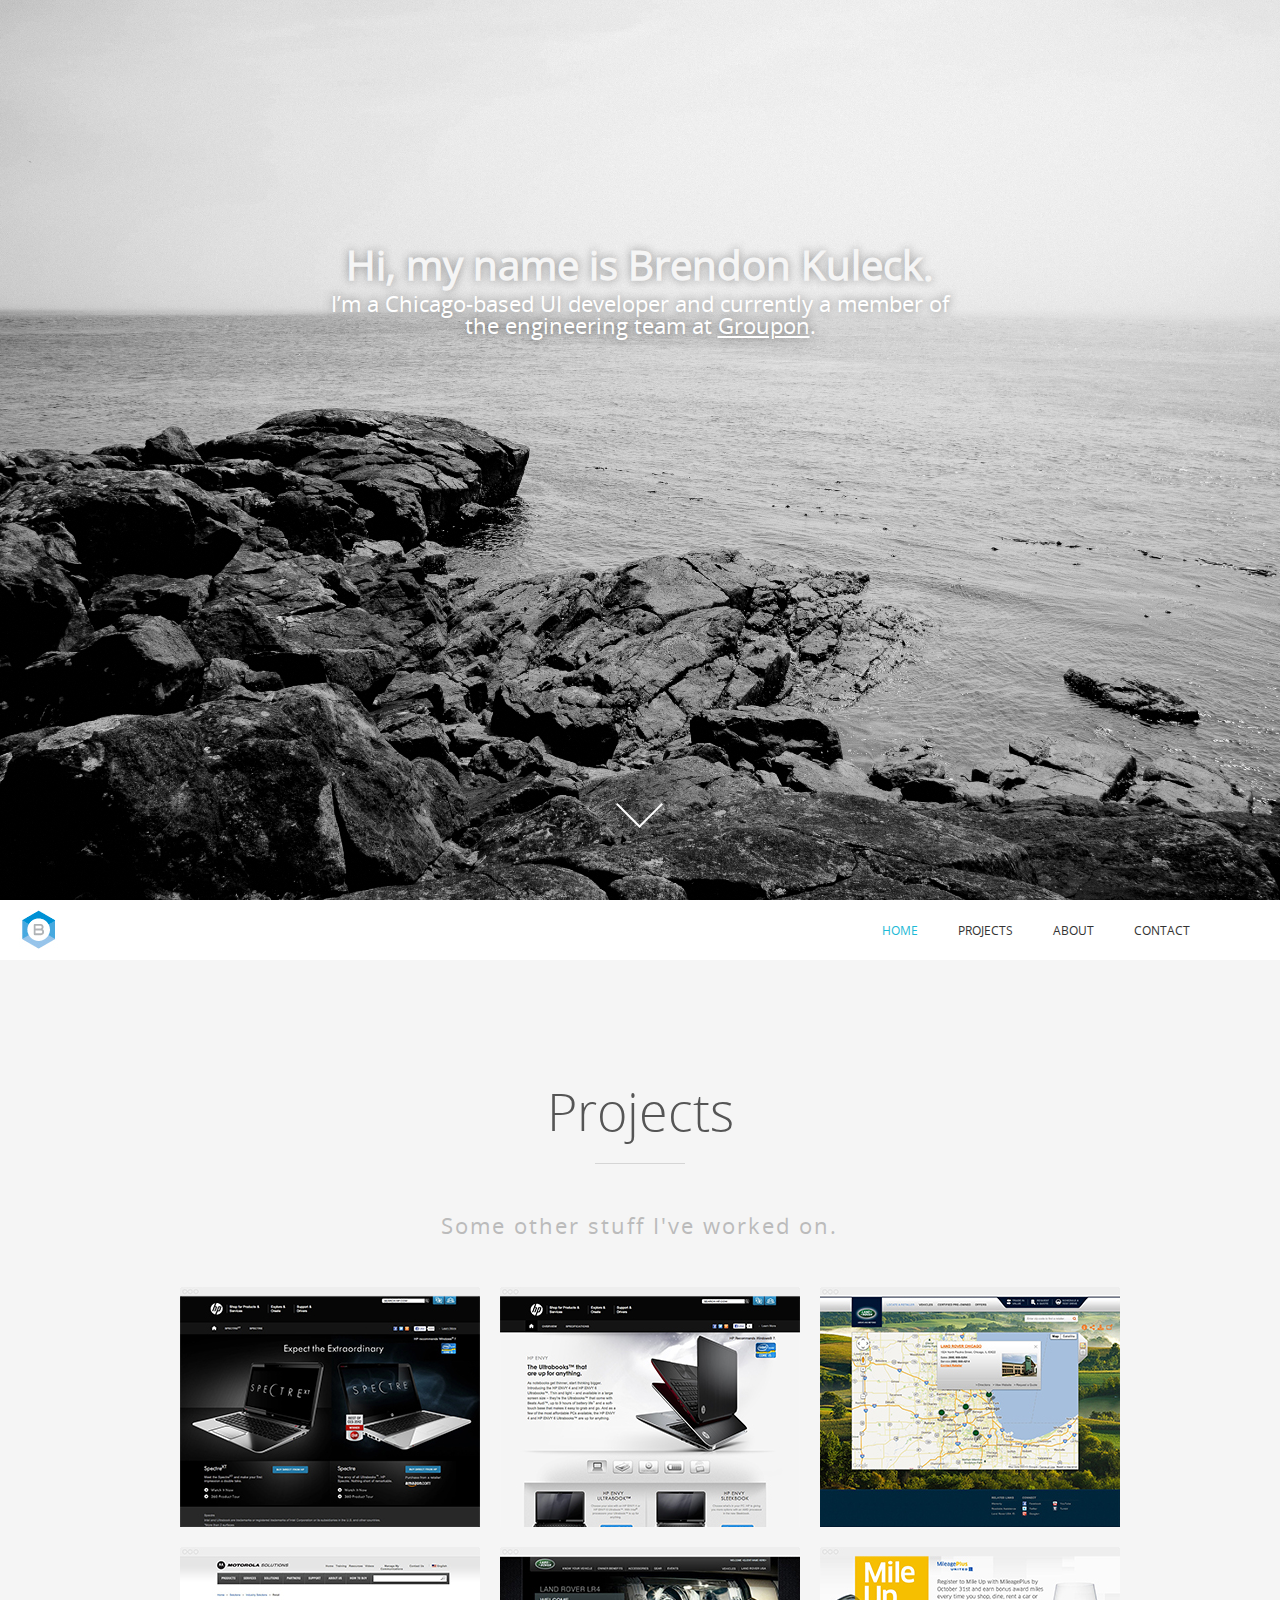
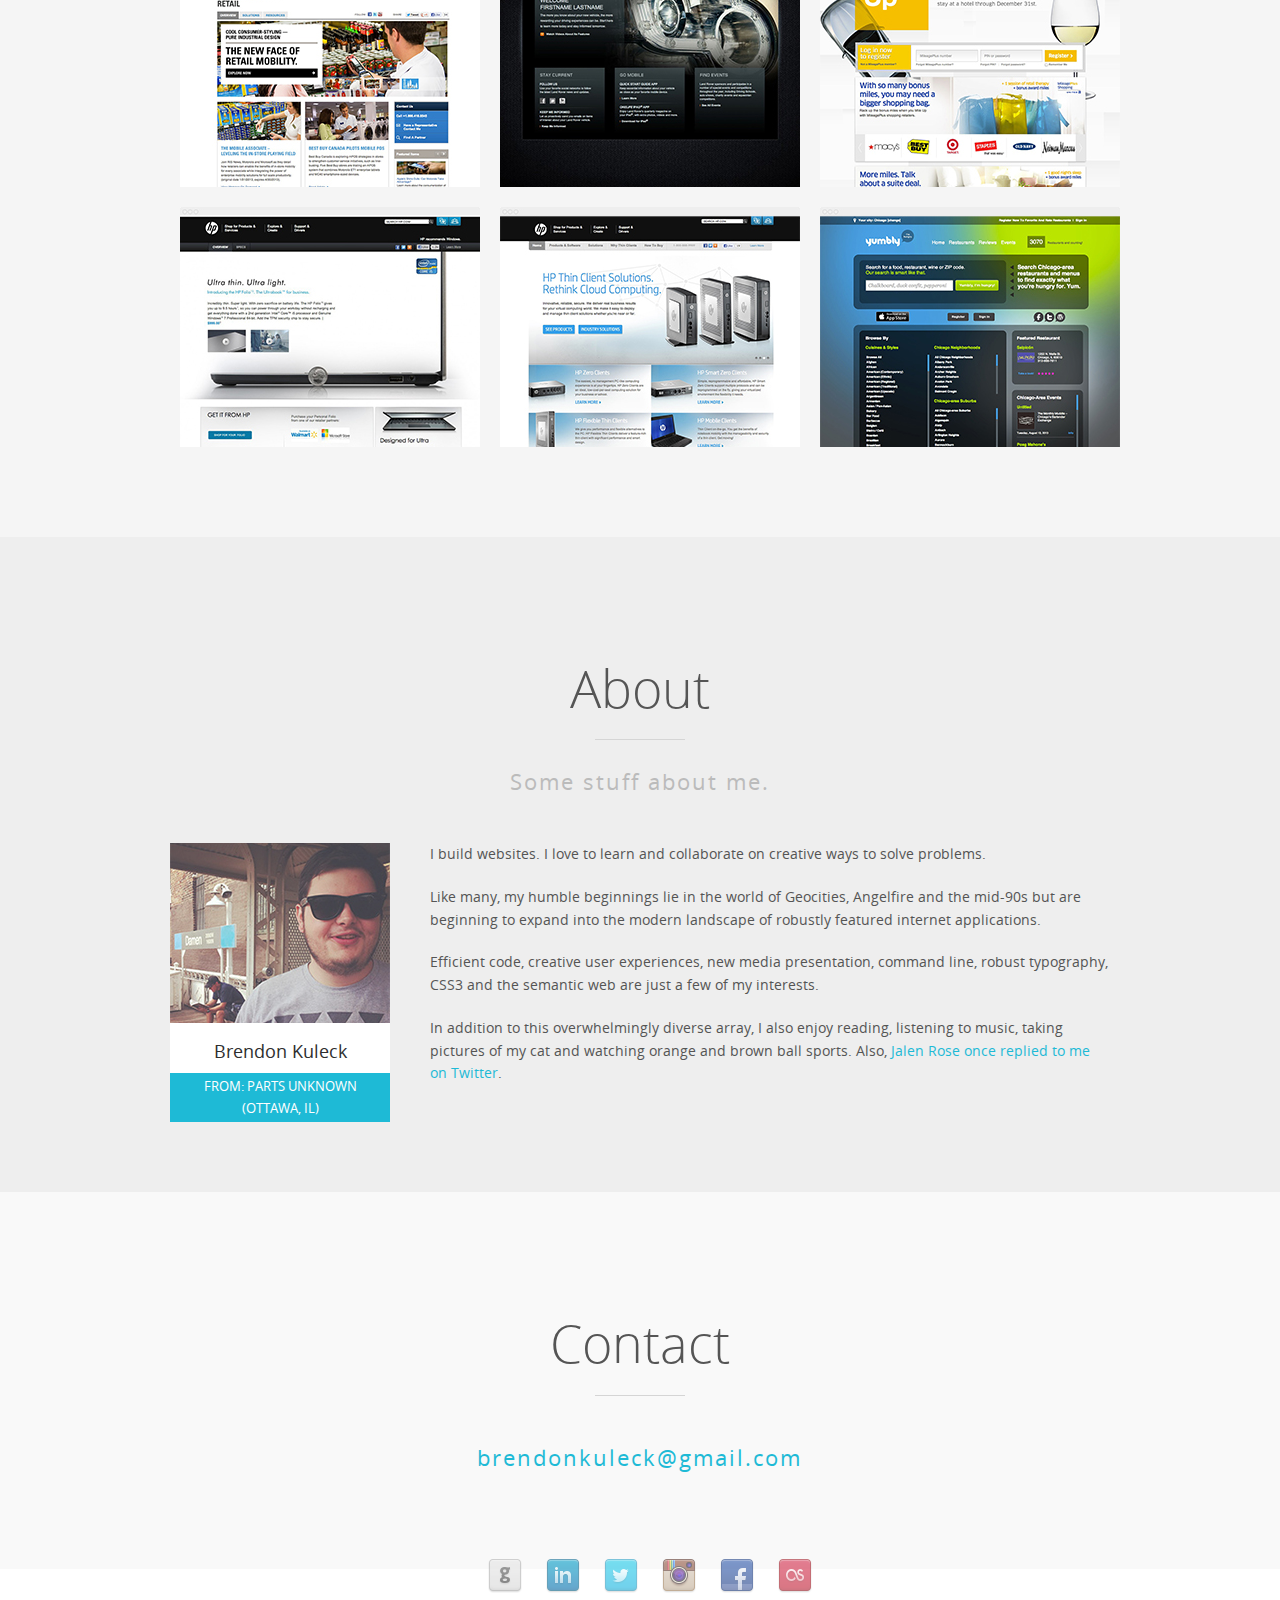
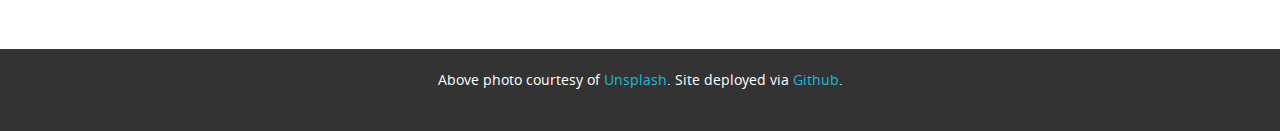
==== commit 072df32f: "Copy changes" ====
--- a/index.html
+++ b/index.html
@@ -35,7 +35,7 @@
      <div id="hero-title" class="twelve columns">
       <h1>Hi, my name is Brendon Kuleck.</h1>
       <div class="eight columns centered hero-tagline">
-        <p>I’m a Chicago-based UI developer, currently a member of the engineering team at <a href="http://www.groupon.com/" title="Groupon">Groupon</a>.
+        <p>I’m a Chicago-based UI developer and currently a member of the engineering team at <a href="http://www.groupon.com/" title="Groupon">Groupon</a>.
       </div>
       <div class="roles"></div>
     </div>
--- a/css/style.css
+++ b/css/style.css
@@ -170,7 +170,7 @@
     font-size: 40px;
     text-shadow: 0px 0px 10px rgba(0, 0, 0, 0.4);
     position: relative;
-    margin: 37% auto 0px auto;
+    margin: 27% auto 0px auto;
     z-index: 999;
     font-weight: bold; }
   #home p {
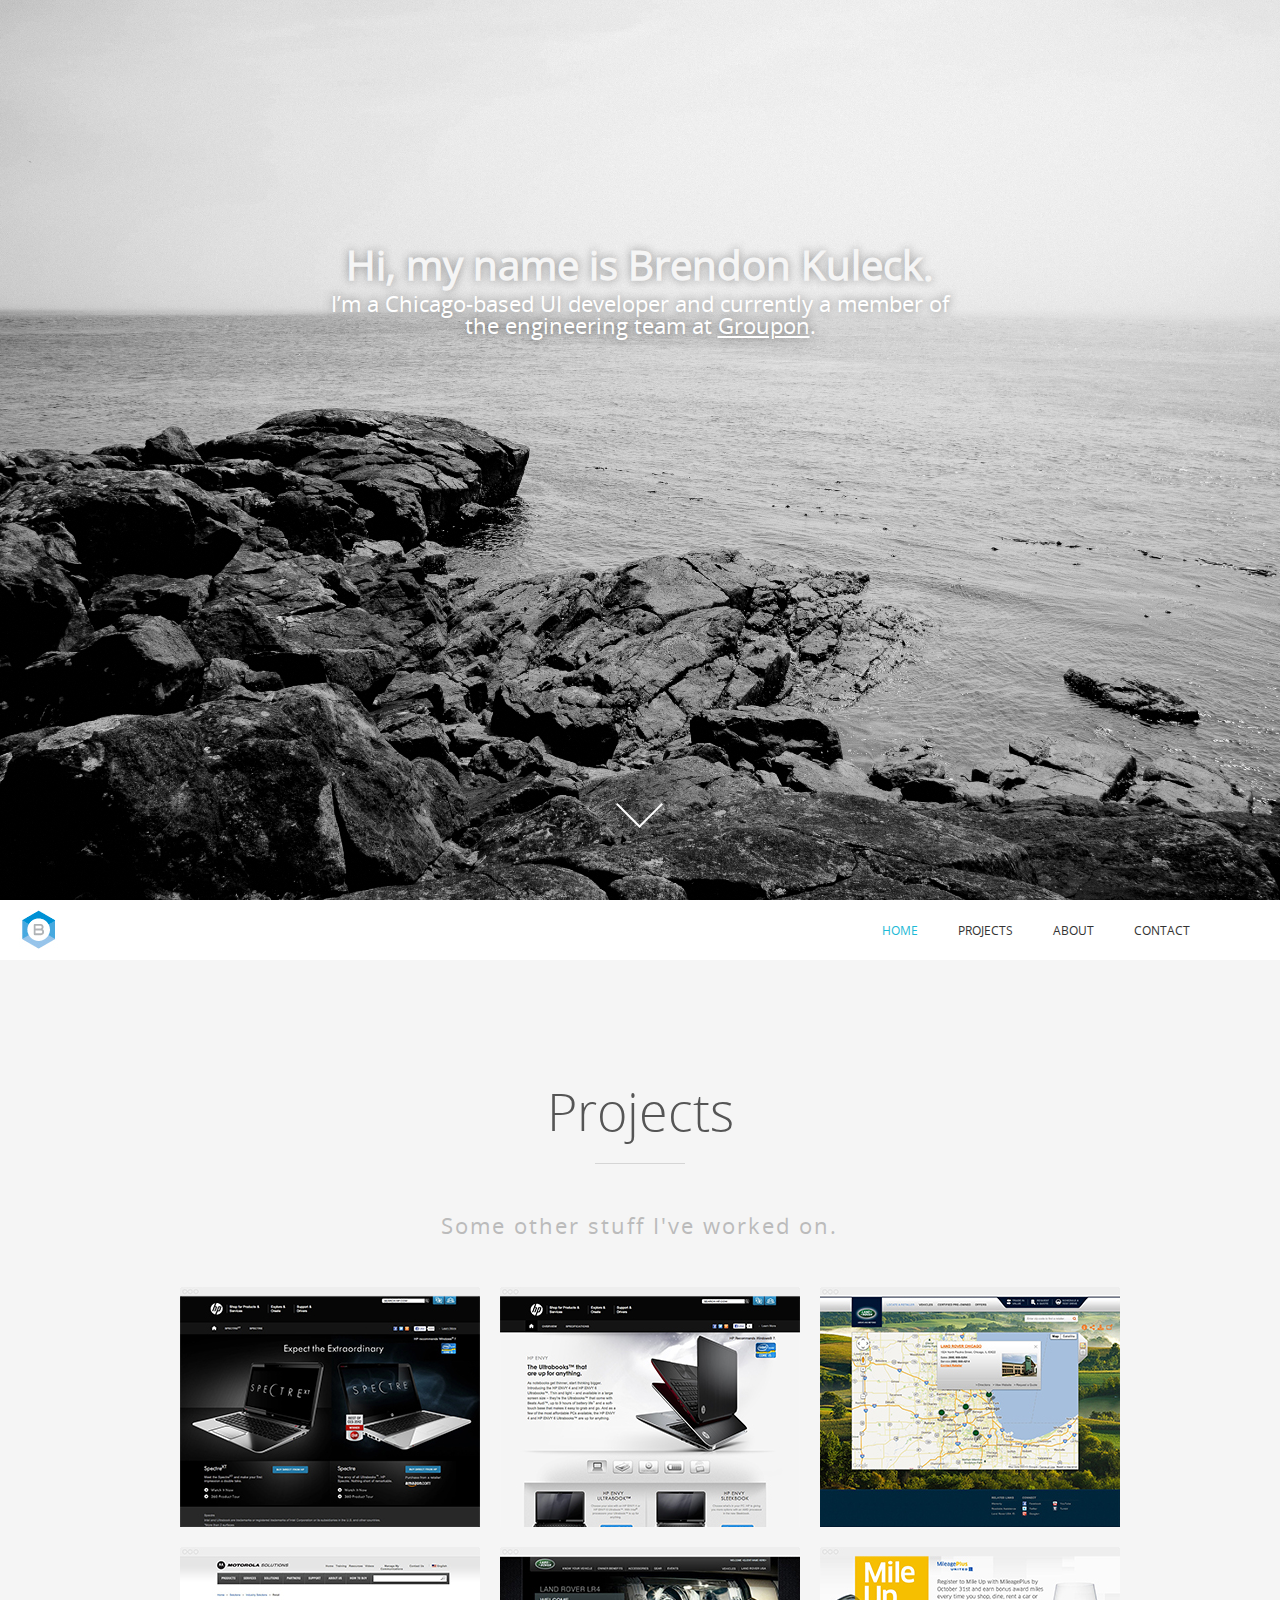
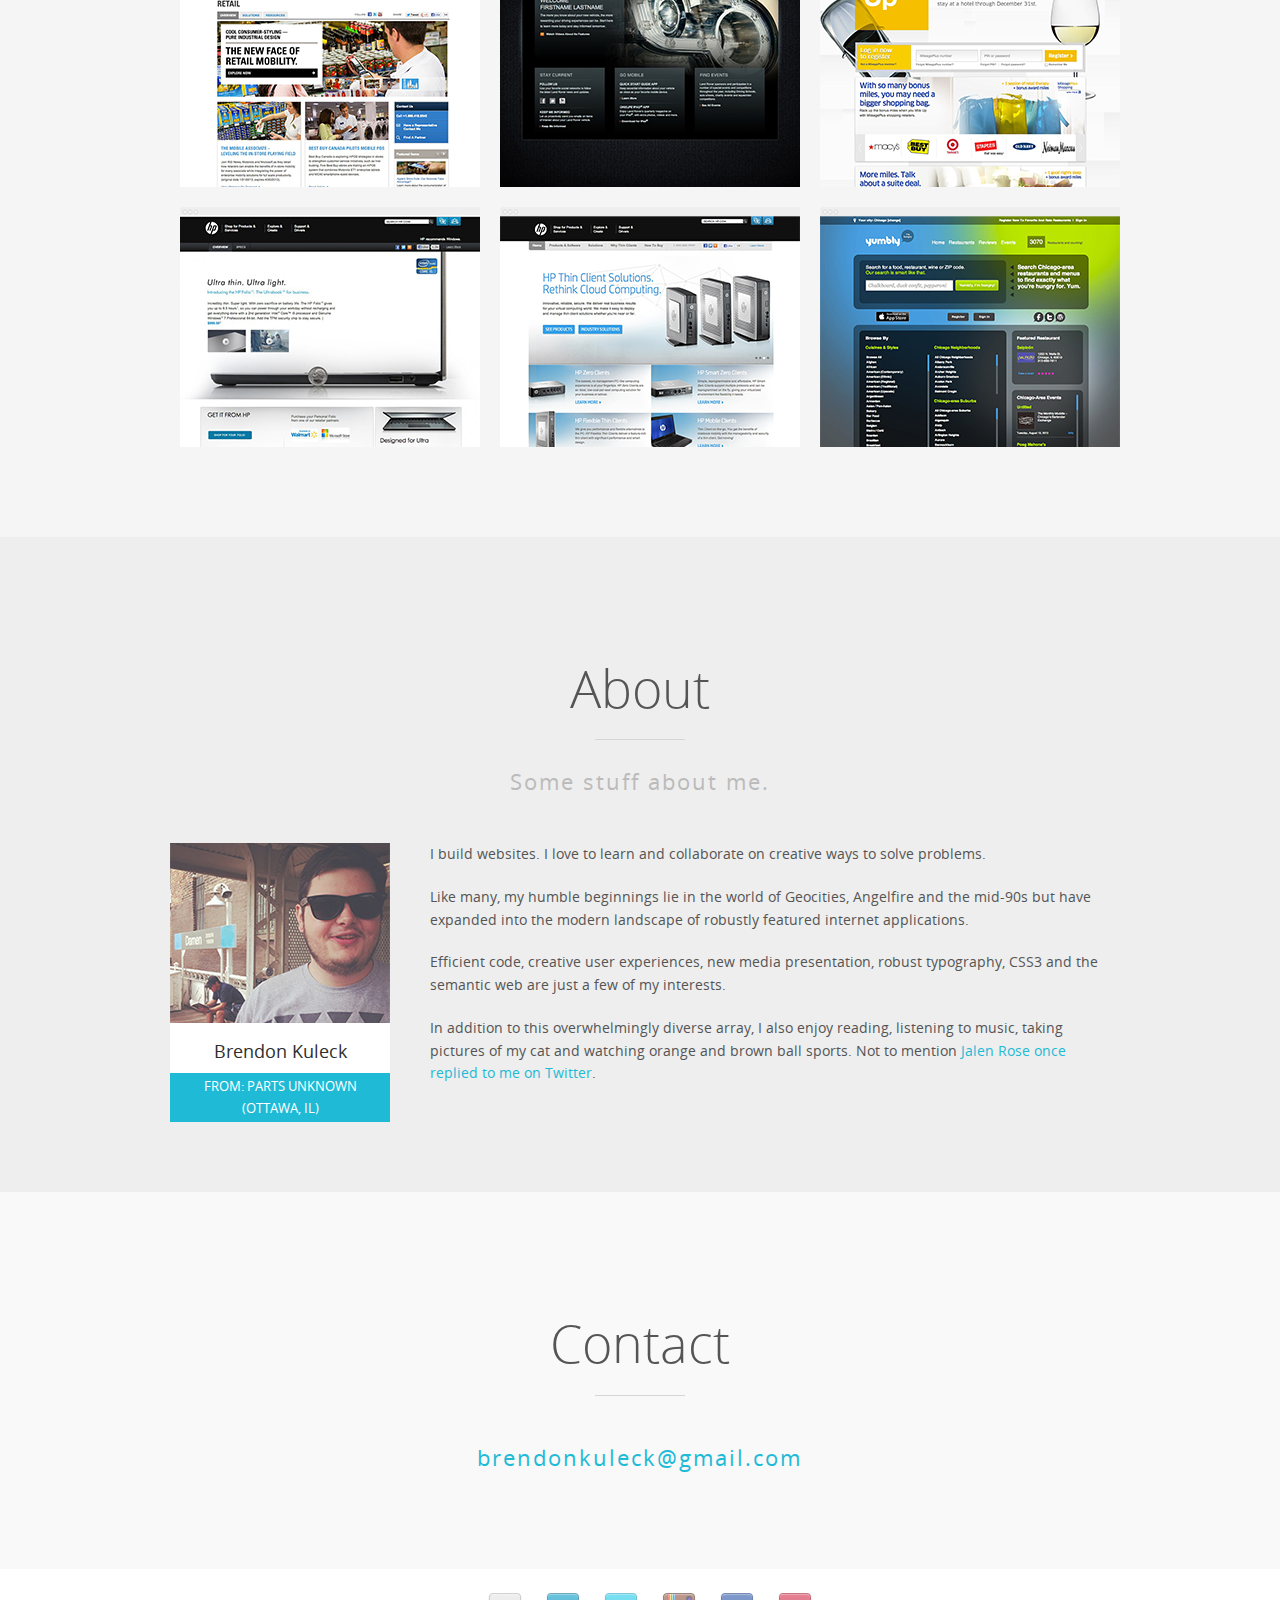
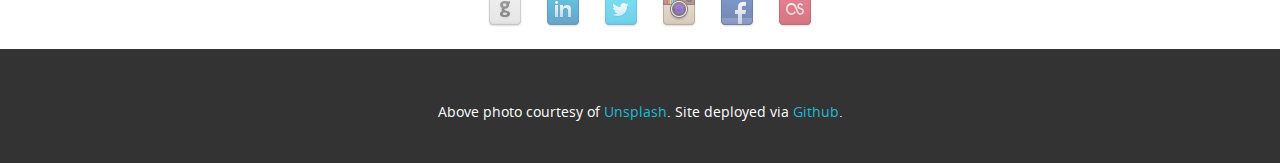
==== commit 4552d31b: "Copy changes in About" ====
--- a/index.html
+++ b/index.html
@@ -222,9 +222,9 @@
   </div>
   <div class="nine columns about-intro">
     <p>I build websites. I love to learn and collaborate on creative ways to solve problems.</p>
-    <p>Like many, my humble beginnings lie in the world of Geocities, Angelfire and the mid-90s but are beginning to expand into the modern landscape of robustly featured internet applications.</p>
-    <p>Efficient code, creative user experiences, new media presentation, command line, robust typography, CSS3 and the semantic web are just a few of my interests.</p>
-    <p>In addition to this overwhelmingly diverse array, I also enjoy reading, listening to music, taking pictures of my cat and watching orange and brown ball sports. Also, <a href="https://twitter.com/JalenRose/status/277310949604601856">Jalen Rose once replied to me on Twitter</a>.</p>
+    <p>Like many, my humble beginnings lie in the world of Geocities, Angelfire and the mid-90s but have expanded into the modern landscape of robustly featured internet applications.</p>
+    <p>Efficient code, creative user experiences, new media presentation, robust typography, CSS3 and the semantic web are just a few of my interests.</p>
+    <p>In addition to this overwhelmingly diverse array, I also enjoy reading, listening to music, taking pictures of my cat and watching orange and brown ball sports. Not to mention <a href="https://twitter.com/JalenRose/status/277310949604601856">Jalen Rose once replied to me on Twitter</a>.</p>
   </div>
 </div>  
 
--- a/css/style.css
+++ b/css/style.css
@@ -446,7 +446,7 @@
 .social-contact {
   width: 100%;
   margin: 0 auto;
-  padding: 40px; }
+  padding: 74px; }
 
 .social-contact_inner {
   margin: 0 auto;
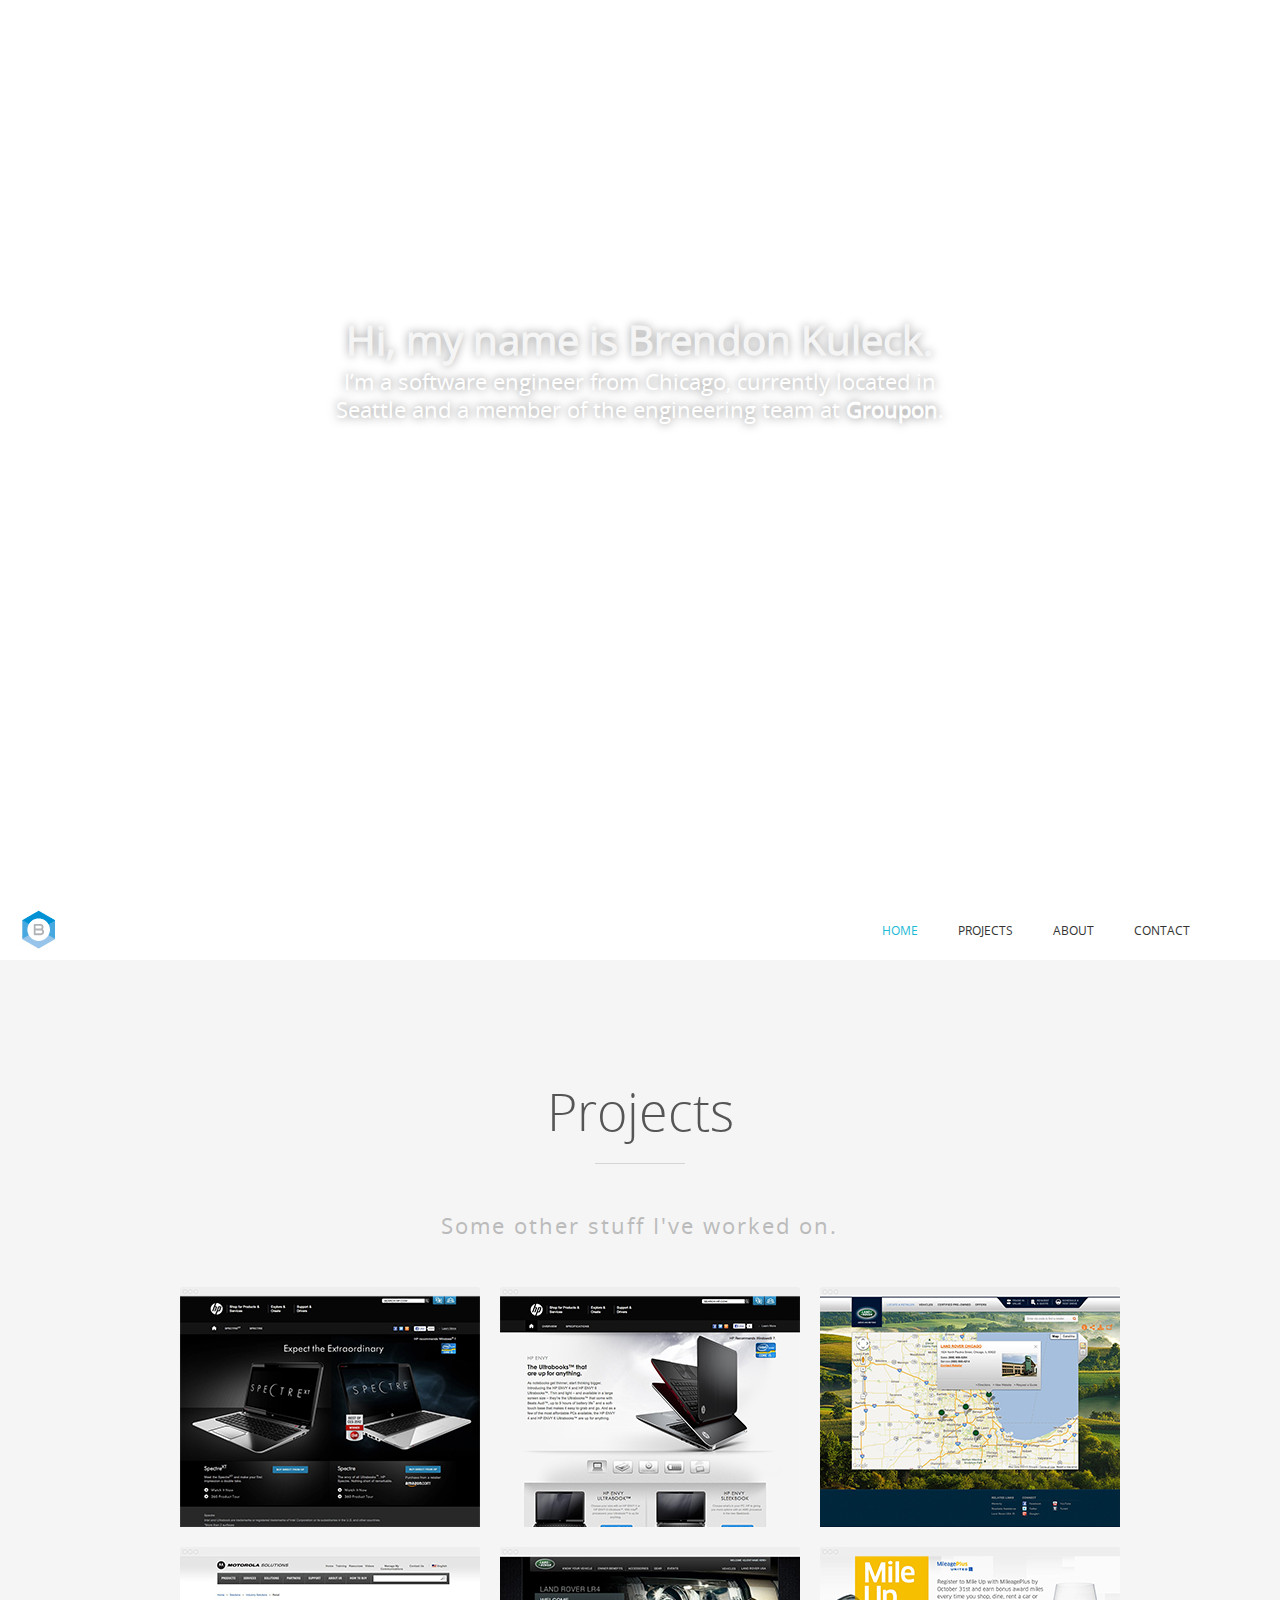
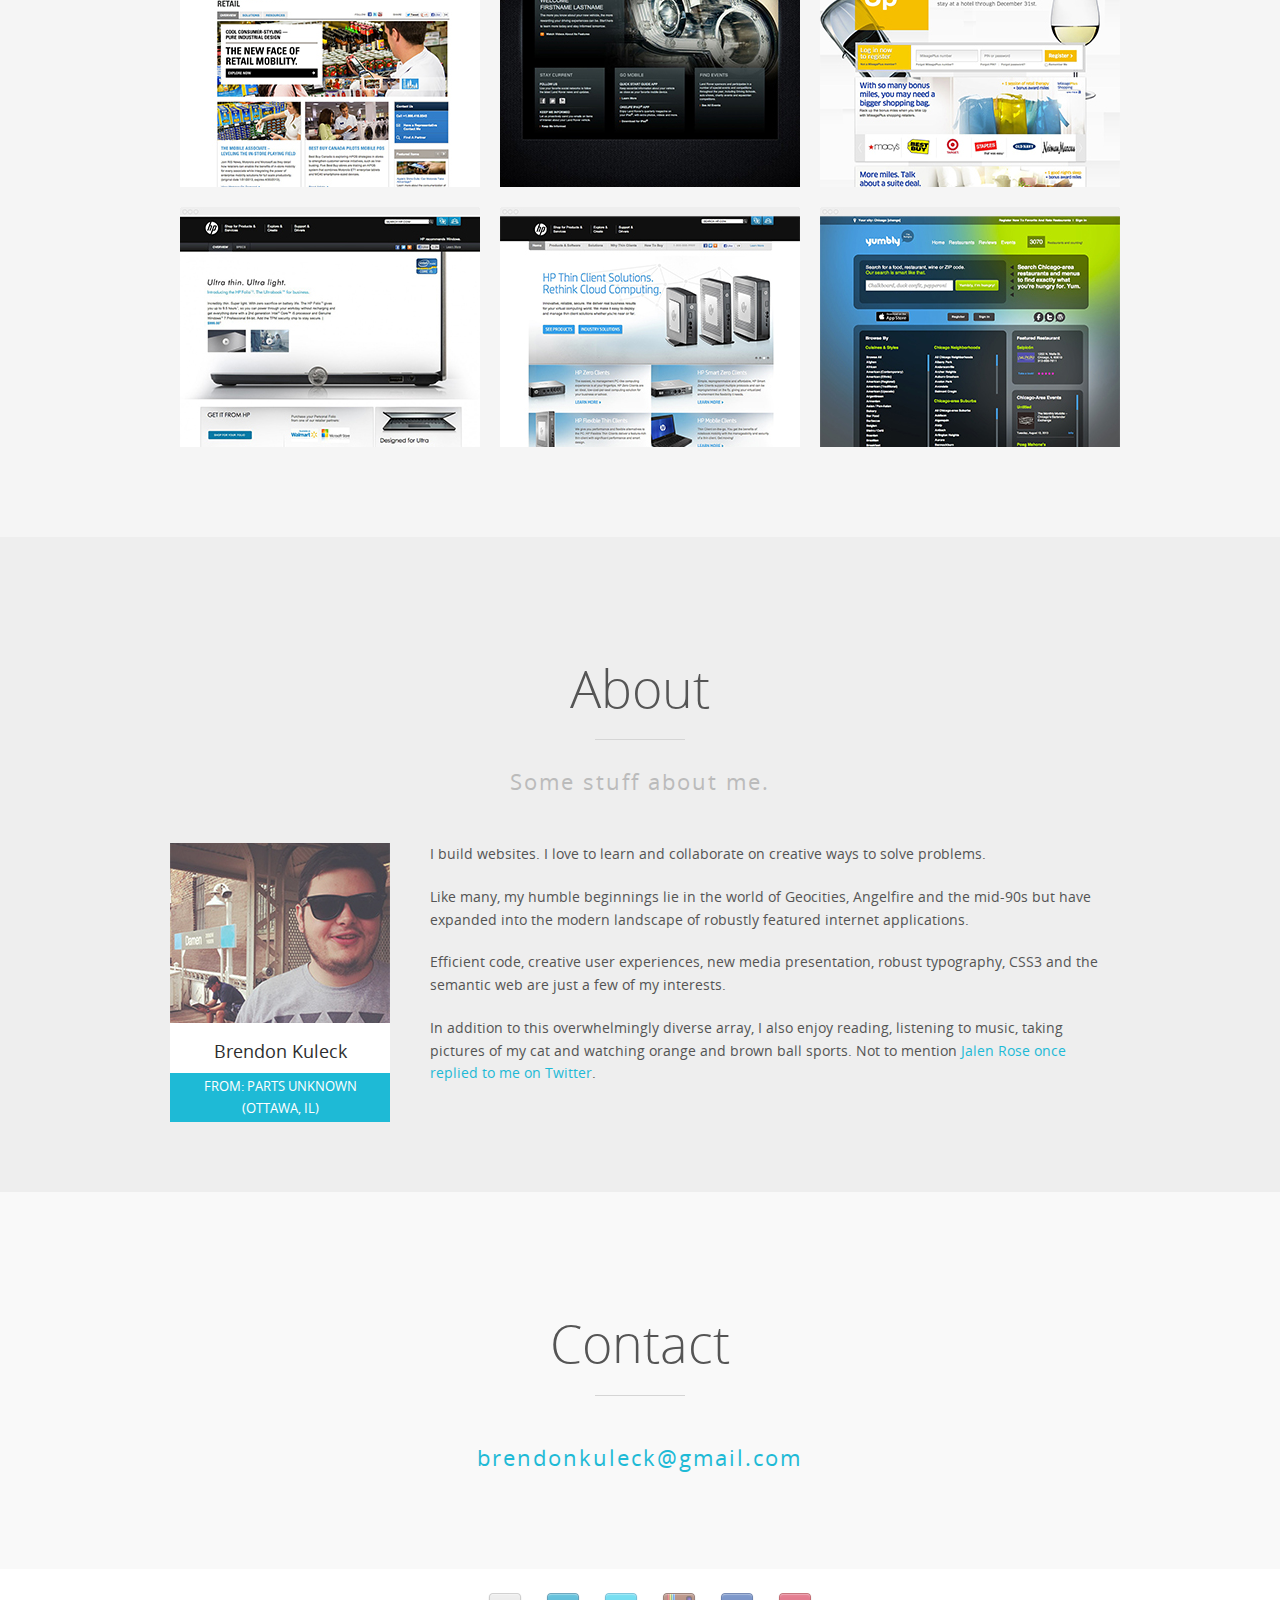
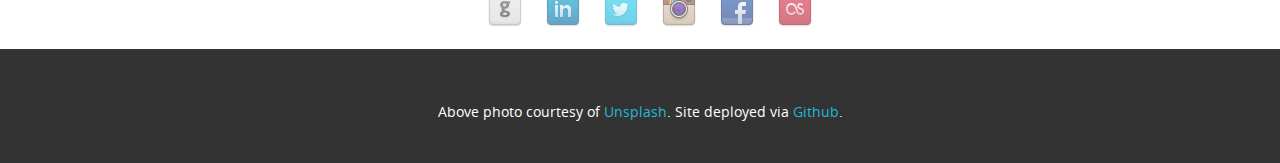
==== commit 0ad78aac: "Updating H1, background" ====
--- a/index.html
+++ b/index.html
@@ -35,7 +35,7 @@
      <div id="hero-title" class="twelve columns">
       <h1>Hi, my name is Brendon Kuleck.</h1>
       <div class="eight columns centered hero-tagline">
-        <p>I’m a Chicago-based UI developer and currently a member of the engineering team at <a href="http://www.groupon.com/" title="Groupon">Groupon</a>.
+        <p>I’m a software engineer from Chicago, currently located in Seattle and a member of the engineering team at <a href="http://www.groupon.com/" title="Groupon">Groupon</a>.
       </div>
       <div class="roles"></div>
     </div>
@@ -299,6 +299,12 @@
 <script src="js/colortip.js"></script>
 <script src="js/jquery.qtip-1.0.0-rc3.min.js"></script>
 
+<!--[if !(lt IE 8)]><!-->
+   <script type="text/javascript">
+     (function(){var e=document.createElement("script");e.type="text/javascript";e.async=true;e.src=document.location.protocol+"//d1agz031tafz8n.cloudfront.net/thedaywefightback.js/widget.min.js";var t=document.getElementsByTagName("script")[0];t.parentNode.insertBefore(e,t)})()
+   </script>
+<!--<![endif]-->
+
 
 <!-- END JAVASCRIPTS ############################################### -->  
 
--- a/css/media.css
+++ b/css/media.css
@@ -50,17 +50,26 @@
   .portraits img {
     width: 40%;
   }
+  #home h1 {
+    line-height: 45px;
+  }
 }
 
 @media screen and (max-width: 400px) {
   #contain {
     padding-left: 10px;
   }
+  #home h1 {
+    line-height: 45px;
+  }
 }
 
 @media screen and (max-width: 500px) {
   #logo {
     display: none;
+  }
+  #home h1 {
+    line-height: 45px;
   }
 }
 
--- a/css/style.css
+++ b/css/style.css
@@ -157,7 +157,7 @@
   width: 100%;
   height: 100%;
   color: #FFF;
-  background: url("../img/bw-lake_hero.jpg") no-repeat center fixed;
+  background: url("../img/bg_sky.jpg") no-repeat center fixed;
   -webkit-background-size: cover;
   -moz-background-size: cover;
   -o-background-size: cover;
@@ -170,7 +170,7 @@
     font-size: 40px;
     text-shadow: 0px 0px 10px rgba(0, 0, 0, 0.4);
     position: relative;
-    margin: 27% auto 0px auto;
+    margin: 35% auto 0px auto;
     z-index: 999;
     font-weight: bold; }
   #home p {
@@ -180,11 +180,13 @@
 #home .hero-tagline p {
   font-size: 22px;
   font-weight: 400;
+  line-height: 28px;
   padding: 15px 0; }
 
 #home .hero-tagline a {
 color: #fff;
-text-decoration: underline; 
+text-decoration: none;
+font-weight: 900;
 }
 
 #hero-title {
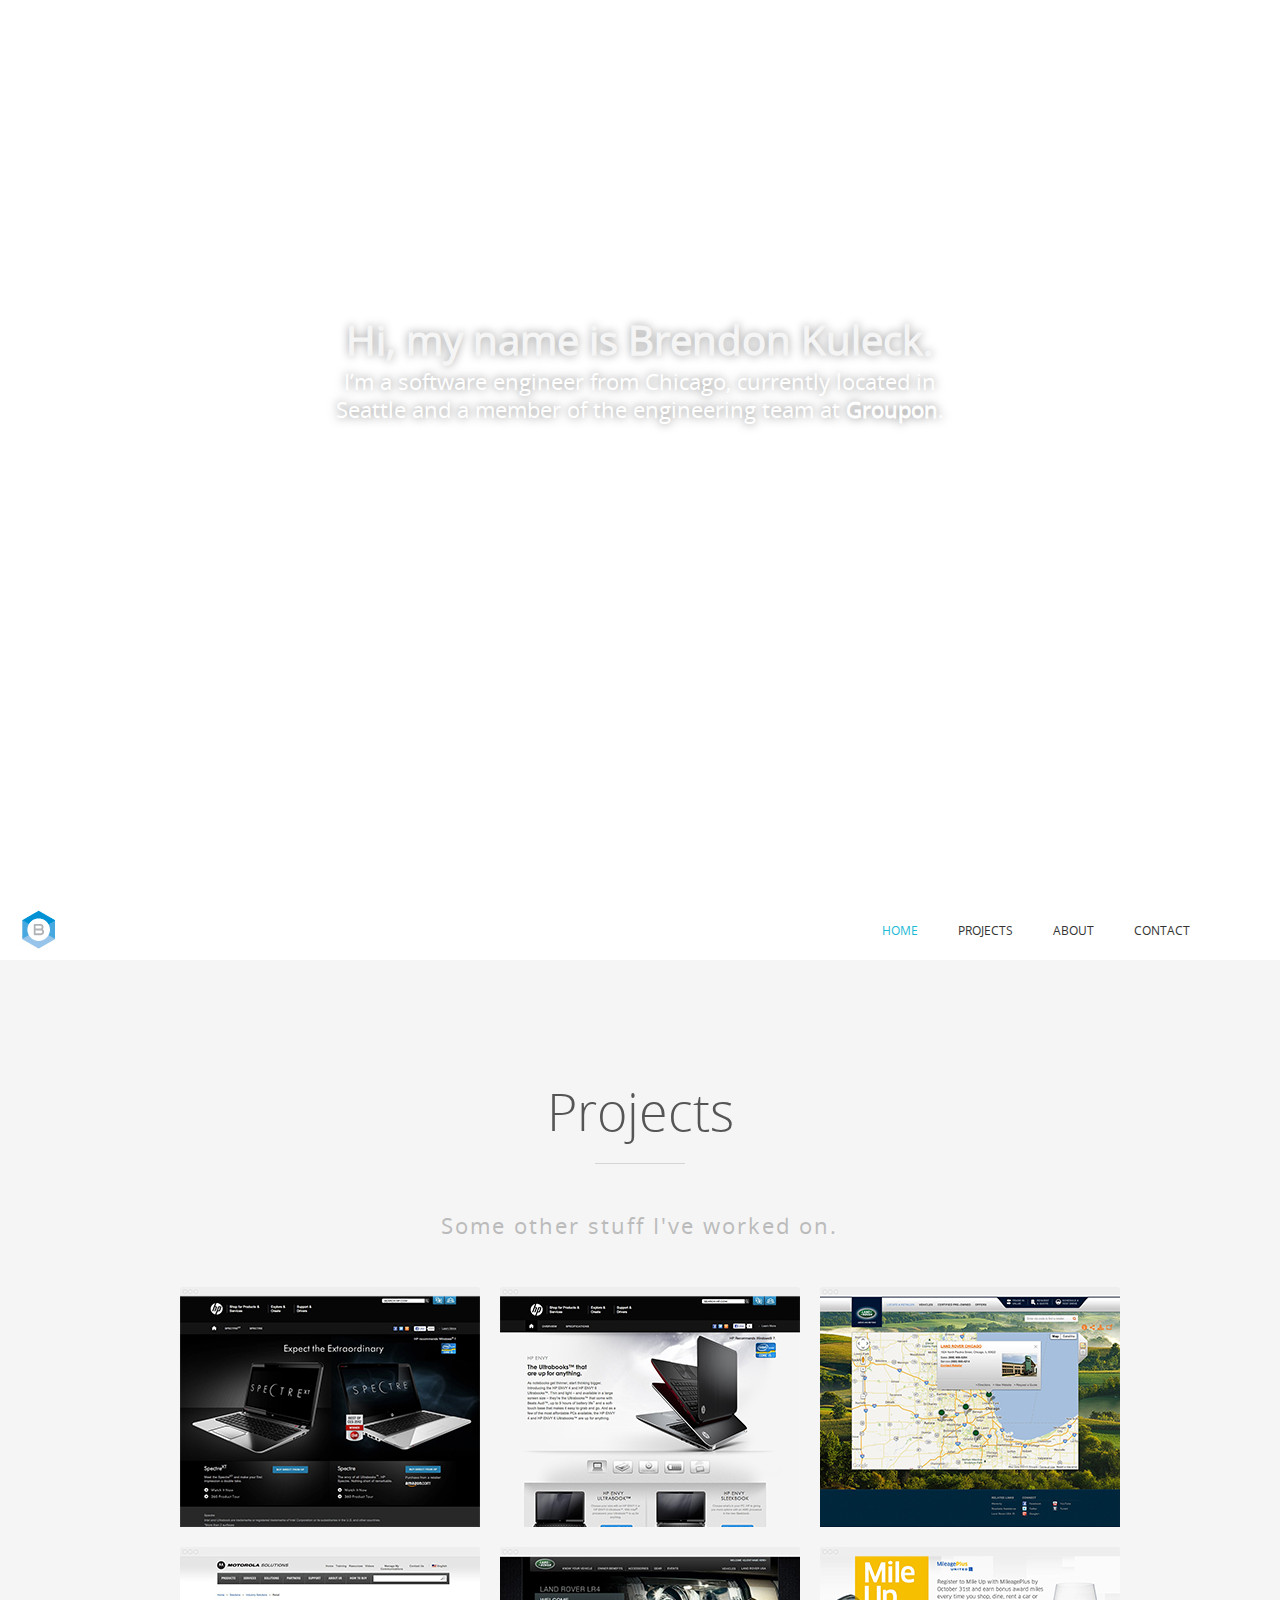
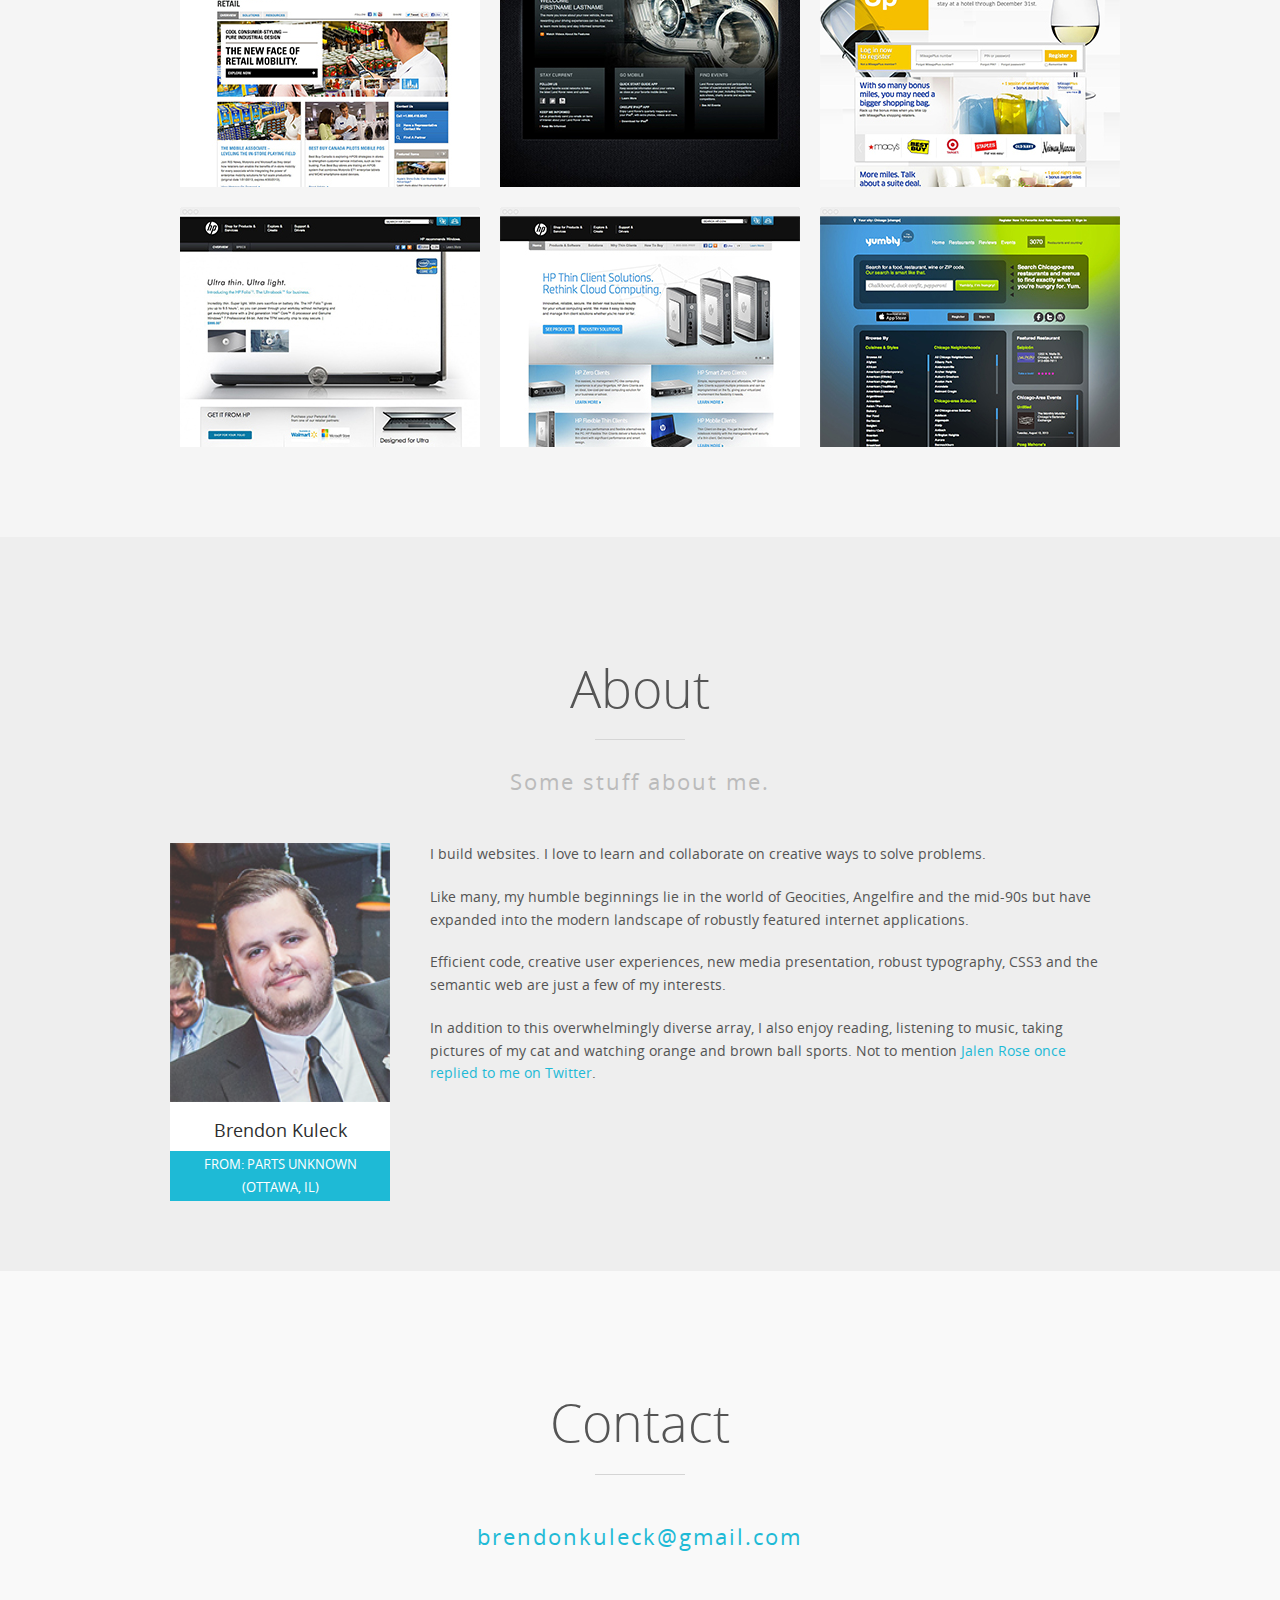
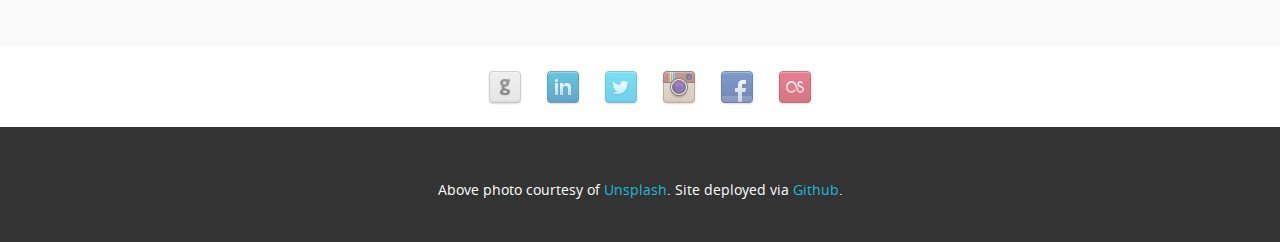
==== commit 9dd56888: "Title semantics" ====
--- a/index.html
+++ b/index.html
@@ -7,7 +7,7 @@
 
   <meta charset="utf-8">
   <!-- Title and meta tag /-->
-  <title>Brendon Kuleck | UI Developer</title>
+  <title>Brendon Kuleck | Software Engineer</title>
   <meta name="description" content="YOUR DESCRIPTION">
   <meta name="author" content="YOURNAME">
   <meta name="keywords" content="YOUR KEYWORDS" />
@@ -35,7 +35,7 @@
      <div id="hero-title" class="twelve columns">
       <h1>Hi, my name is Brendon Kuleck.</h1>
       <div class="eight columns centered hero-tagline">
-        <p>I’m a software engineer from Chicago, currently located in Seattle and a member of the engineering team at <a href="http://www.groupon.com/" title="Groupon">Groupon</a>.
+        <p>I’m a software engineer from Chicago, currently located in Seattle and a member of the engineering team at <a href="http://www.groupon.com/" title="Groupon" style="font-weight: 800;">Groupon</a>.
       </div>
       <div class="roles"></div>
     </div>
@@ -215,7 +215,7 @@
 <div class="row">
   <div class="three columns">
     <div class="portraits">
-     <img alt="PORTRAITNAME" src="img/profile.jpg"/>
+     <img alt="Brendon" src="img/profile.jpg"/>
      <span class="name">Brendon Kuleck</span><br/>
      <span class="poste">From: PARTS UNKNOWN (Ottawa, IL)</span>
     </div>
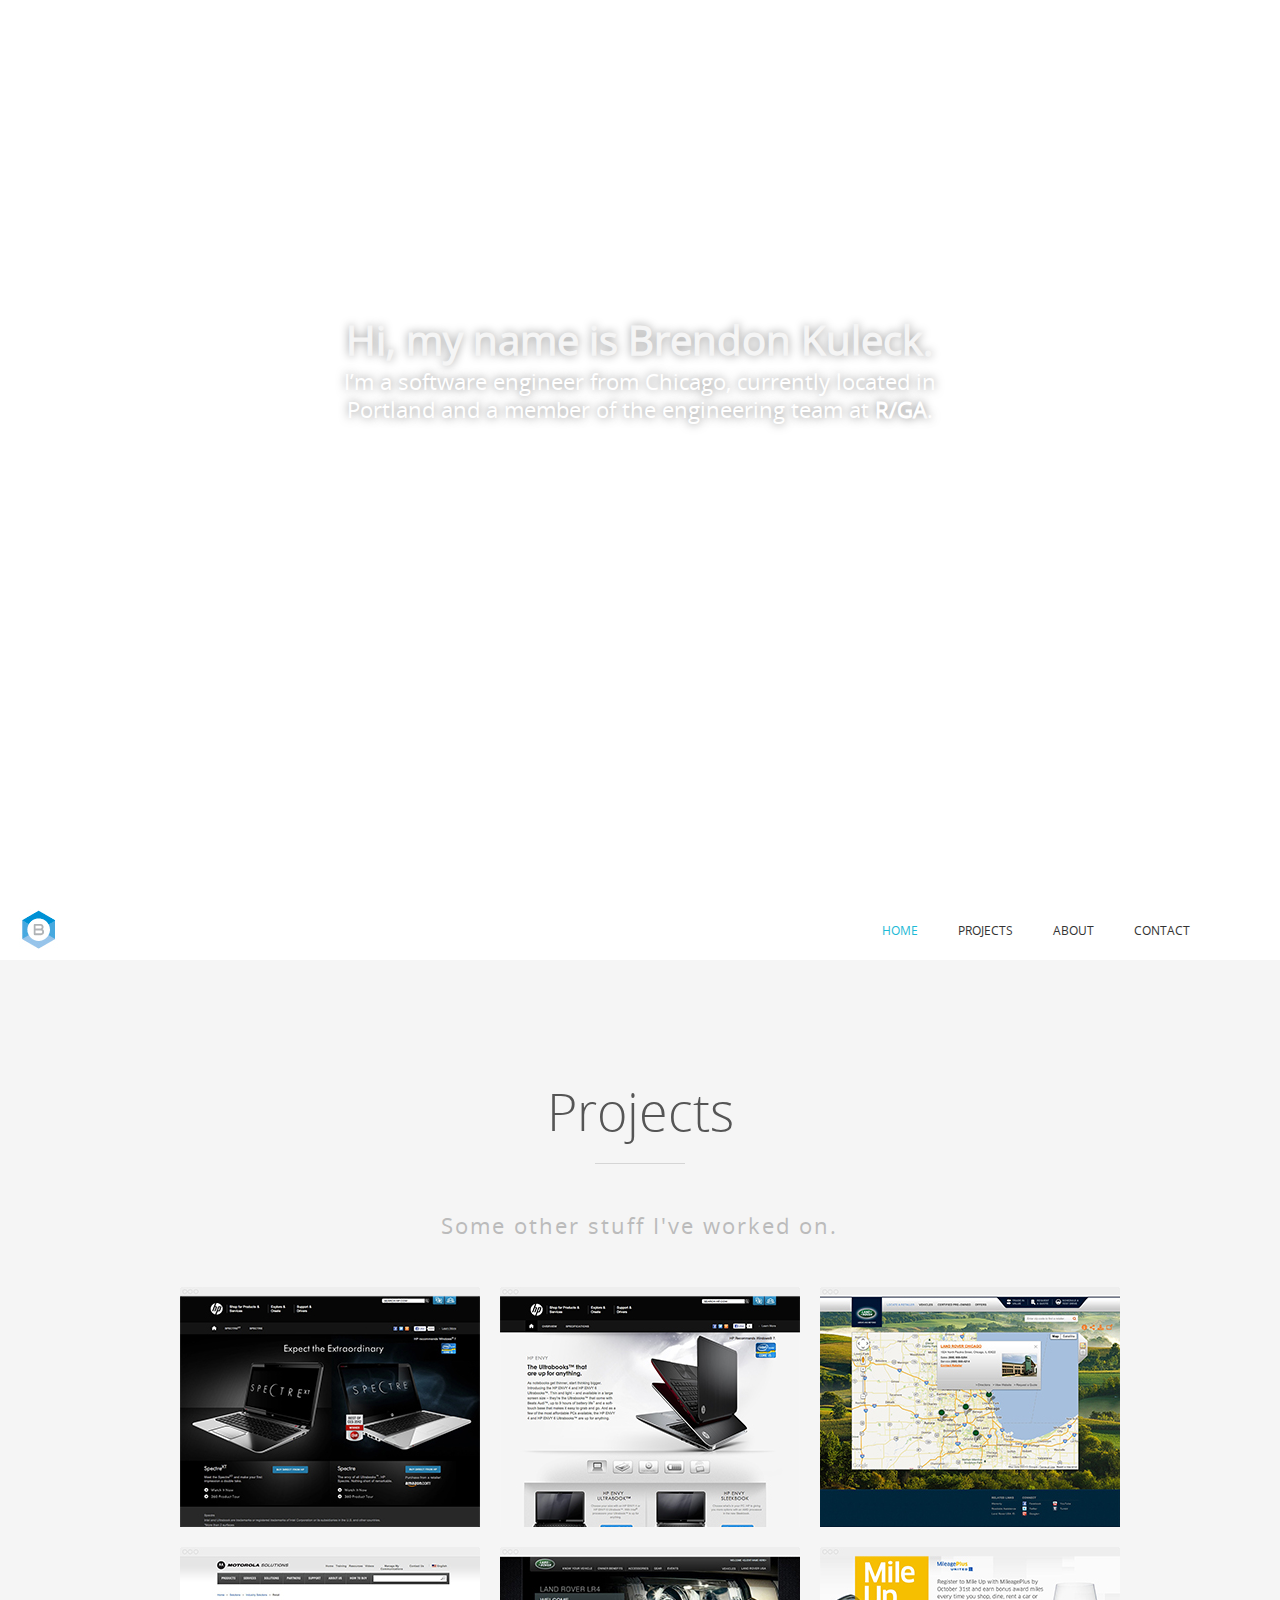
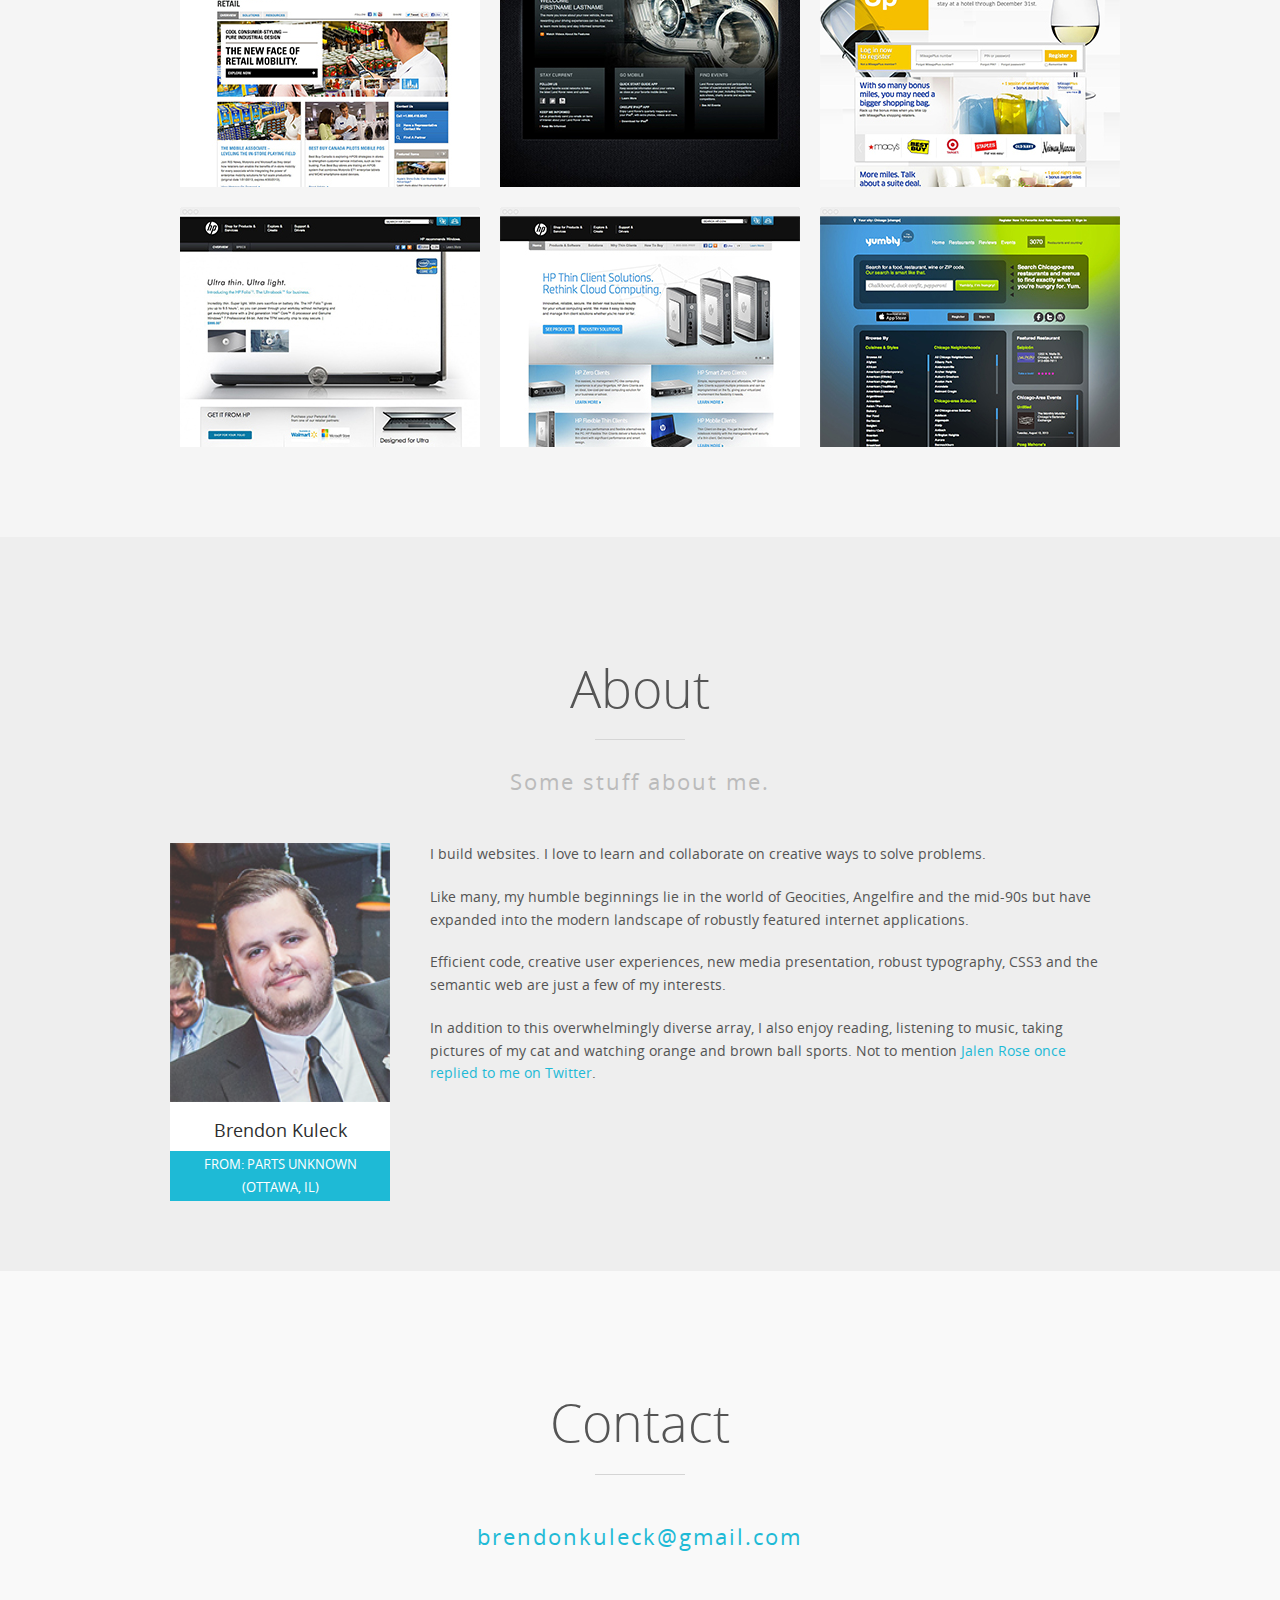
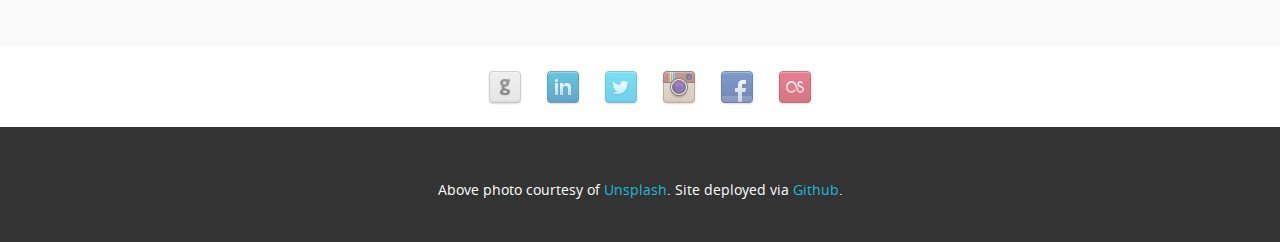
==== commit 95321d53: "RGA stuff" ====
--- a/index.html
+++ b/index.html
@@ -35,7 +35,7 @@
      <div id="hero-title" class="twelve columns">
       <h1>Hi, my name is Brendon Kuleck.</h1>
       <div class="eight columns centered hero-tagline">
-        <p>I’m a software engineer from Chicago, currently located in Seattle and a member of the engineering team at <a href="http://www.groupon.com/" title="Groupon" style="font-weight: 800;">Groupon</a>.
+        <p>I’m a software engineer from Chicago, currently located in Portland and a member of the engineering team at <a href="https://www.rga.com/" title="R/GA" style="font-weight: 800;">R/GA</a>.
       </div>
       <div class="roles"></div>
     </div>
